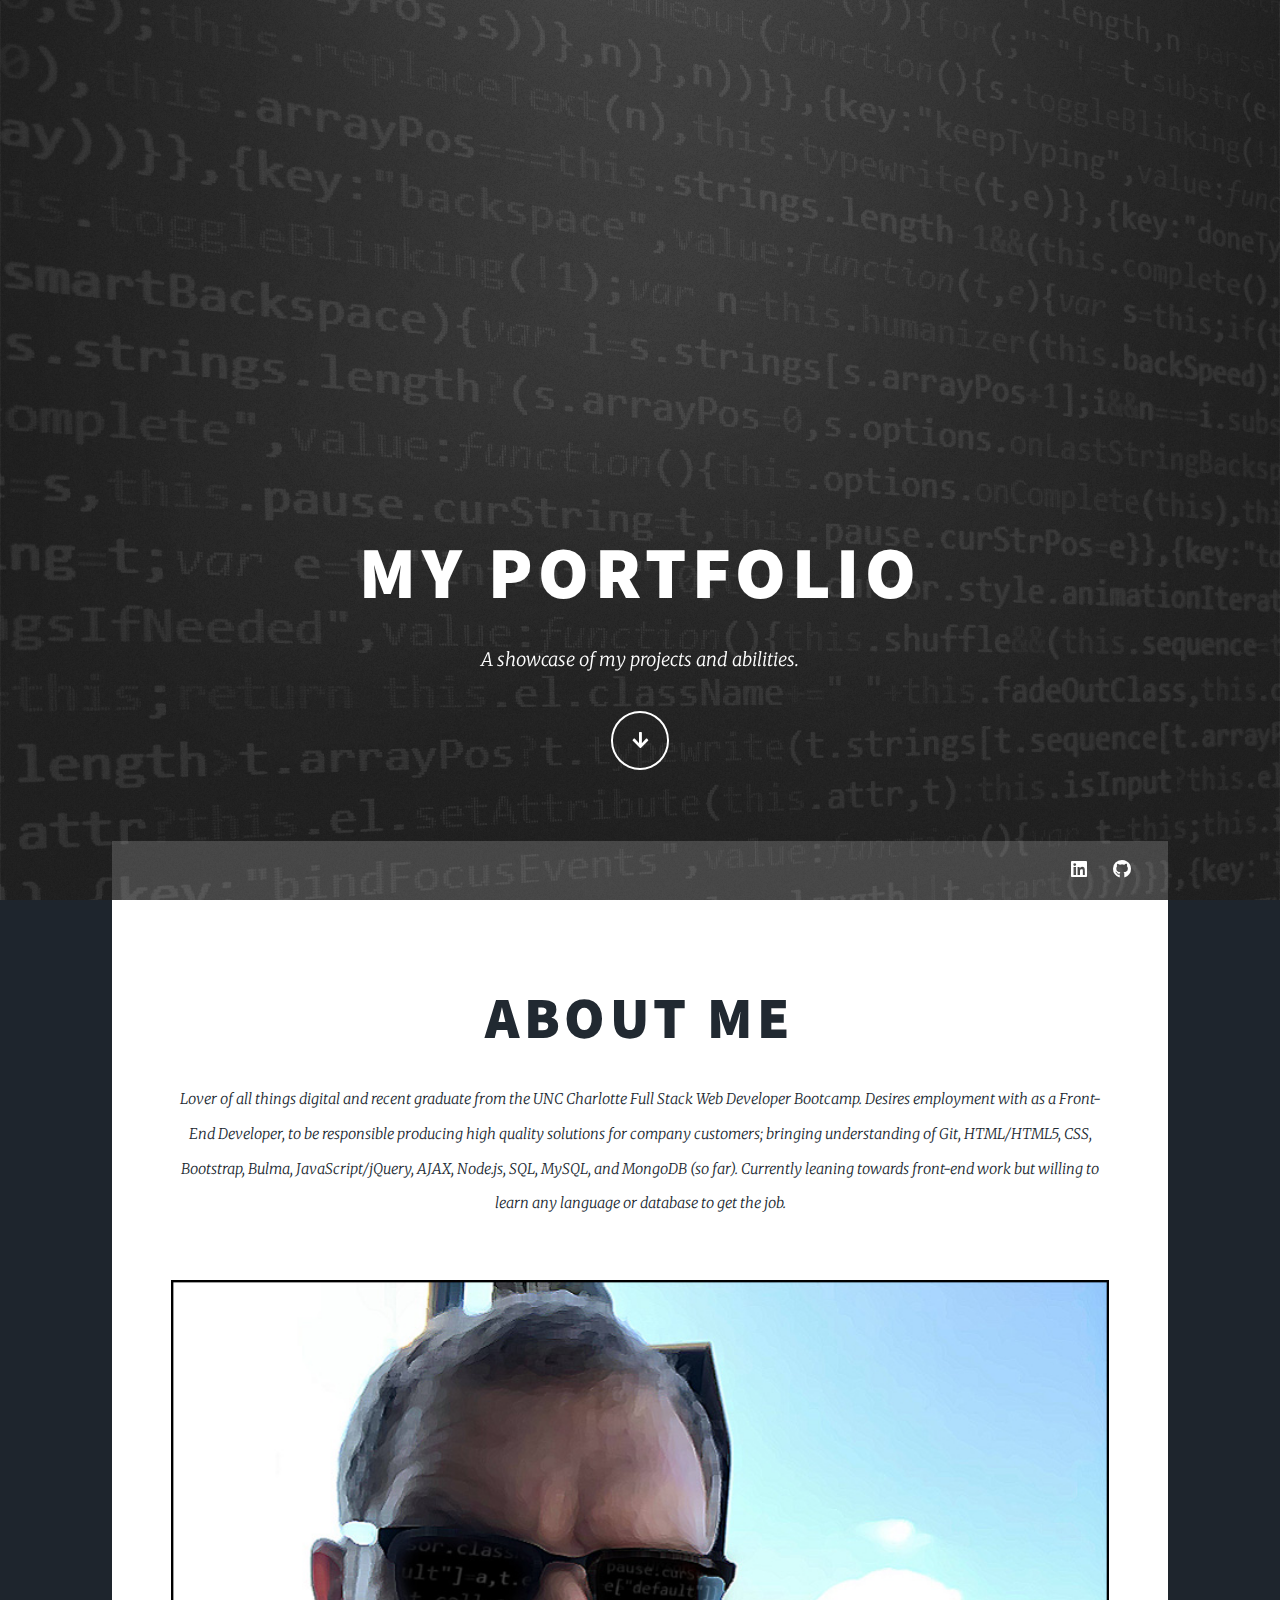
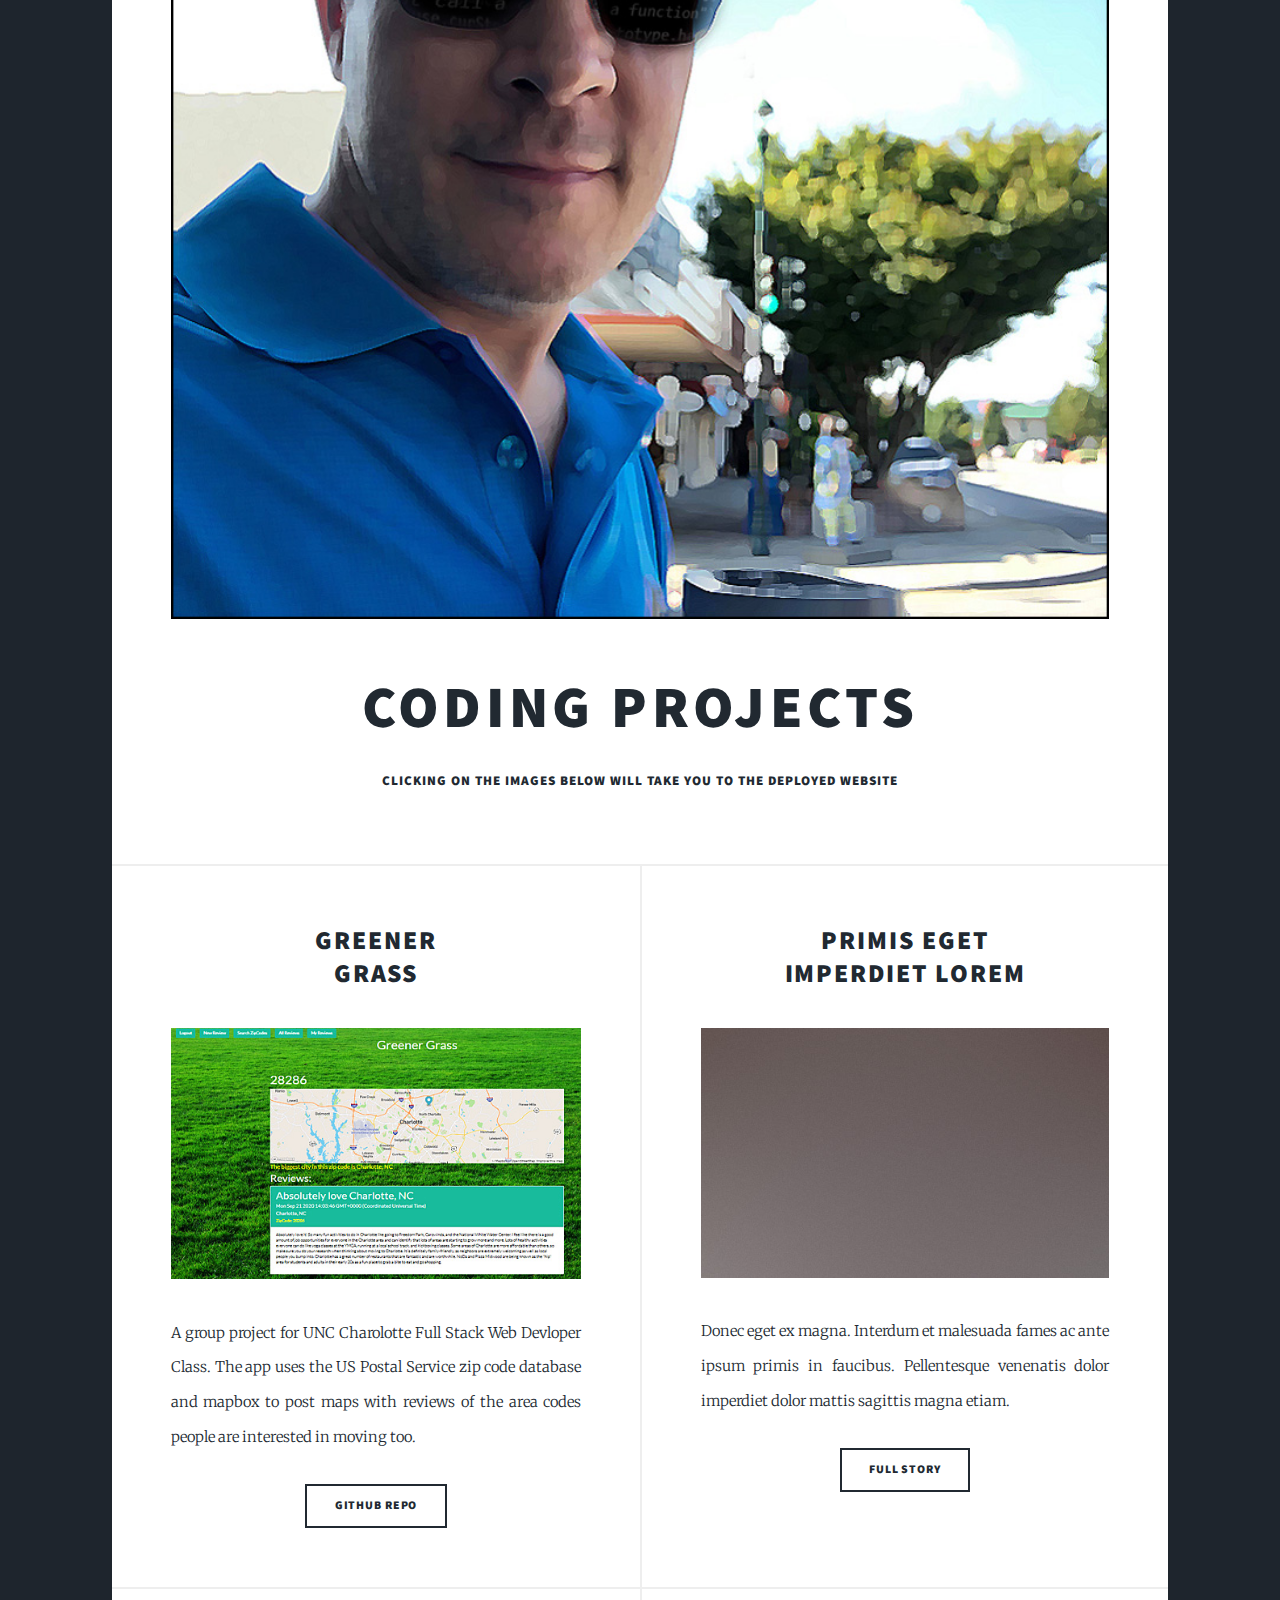
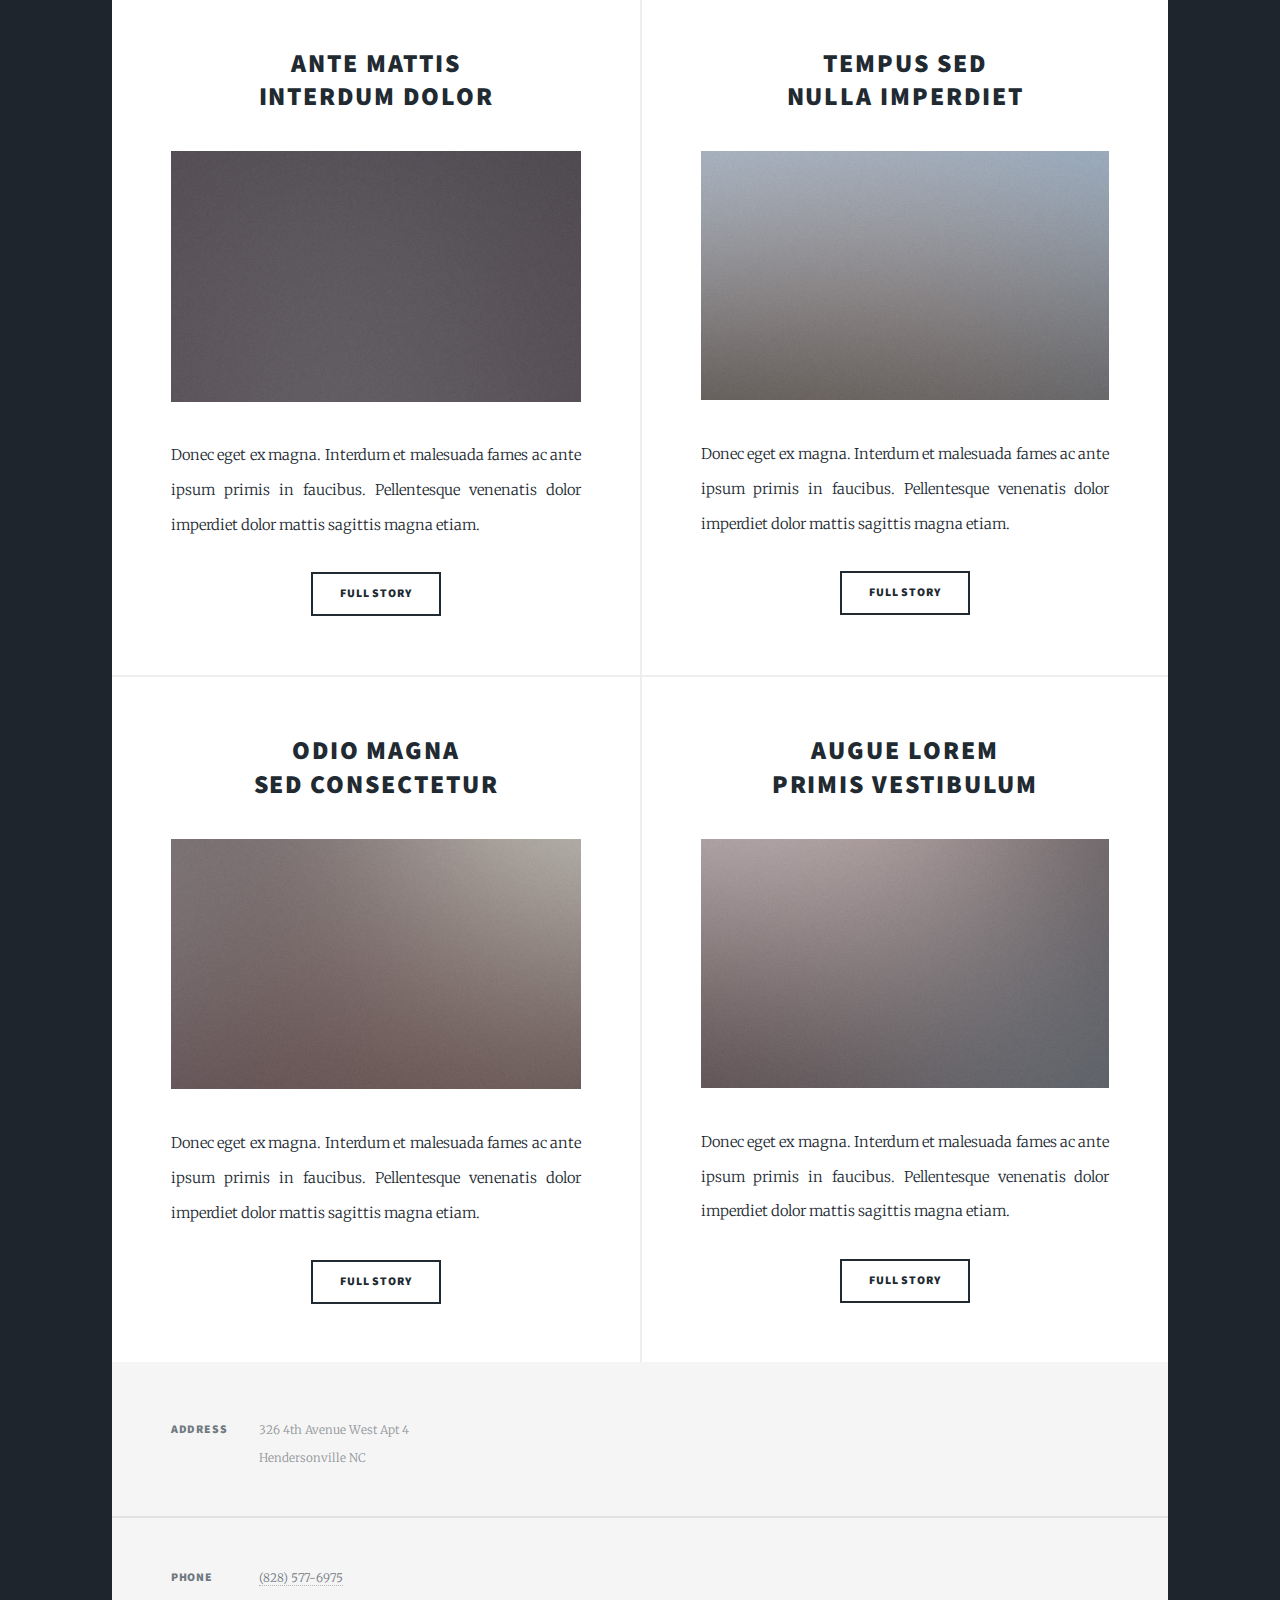
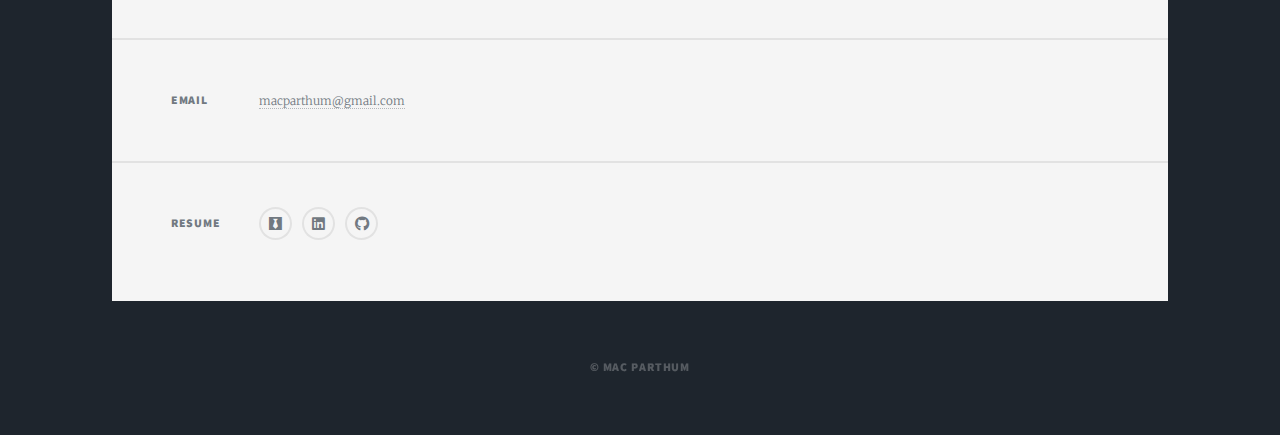
==== index.html @ 4ca995d5 "added resume pdf file and link" ====
<!DOCTYPE html>
<html lang="en">

<head>
  <title>Mac Parthum GitHub</title>
  <meta charset="utf-8" />
  <meta name="viewport" content="width=device-width, initial-scale=1, user-scalable=no" />
  <link rel="stylesheet" href="assets/css/main.css" />
  <noscript>
    <link rel="stylesheet" href="assets/css/noscript.css" /></noscript>
</head>

<body class="is-preload">
  <!-- Wrapper -->
  <div id="wrapper" class="fade-in">
    <!-- Intro -->
    <div id="intro">
      <h1>My Portfolio</h1>
      <p>A showcase of my projects and abilities.</p>
      <ul class="actions">
        <li>
          <a href="#header" class="button icon solid solo fa-arrow-down scrolly">Continue</a>
        </li>
      </ul>
    </div>

    <!-- Header -->
    <header id="header">
      <a href="index.html" class="logo">Home</a>
    </header>

    <!-- Nav -->
    <nav id="nav">
      <ul class="links">
        <!-- <li class="active"><a href="index.html">My Portfolio</a></li> -->
      </ul>
      <ul class="icons">
        <li>
          <a href="https://www.linkedin.com/in/mac-parthum-3b758782/" target="_blank"
            class="icon brands fa-linkedin"><span class="label">LinkedIn</span></a>
        </li>
        <li>
          <a href="https://github.com/MacParthum" target="_blank" class="icon brands fa-github"><span
              class="label">GitHub</span></a>
        </li>
      </ul>
    </nav>

    <!-- Main -->
    <div id="main">
      <!-- Featured Post -->
      <article class="post featured">
        <header class="major">
          <h2>
            <a href="#">About Me<br /></a>
          </h2>
          <p>
            Lover of all things digital and recent graduate from the UNC Charlotte Full Stack Web Developer Bootcamp.
            Desires employment with as a Front-End Developer, to be responsible producing high quality
            solutions for company customers; bringing understanding of Git, HTML/HTML5, CSS, Bootstrap, Bulma,
            JavaScript/jQuery,  AJAX, Node.js, SQL, MySQL, and MongoDB (so far).  Currently leaning towards front-end work 
            but willing to learn any language or database to get the job.
          </p>
        </header>
        <a href="#" class="image main" target="_blank"><img src="images/profile.jpg" alt="Mac Parthum" /></a>

        <h1>
          <a href="#">coding
            projects<br /></a>
        </h1>
        <h5>clicking on the images below will take you to the deployed website</h5>
        </ul>
      </article>

      <!-- Posts -->
      <section class="posts">
        <article>
          <header>
            <h2>
              <a href="#">Greener<br />
                Grass</a>
            </h2>
          </header>
          <a href="https://project-2-group-5.herokuapp.com/login" target='_blank' class="image fit"><img src="images/pic02.jpg" alt="" /></a>
          <p>
            A group project for UNC Charolotte Full Stack Web Devloper Class. The app uses the US Postal Service zip
            code database and mapbox to post maps with reviews of the area codes people are interested in moving too.
          </p>
          <ul class="actions special">
            <li><a href="https://github.com/MacParthum/Greener_Grass" target='_blank' class="button">GitHub Repo</a></li>
          </ul>
        </article>
        <article>
          <header>
            <h2>
              <a href="#">Primis eget<br />
                imperdiet lorem</a>
            </h2>
          </header>
          <a href="#" class="image fit"><img src="images/pic03.jpg" alt="" /></a>
          <p>
            Donec eget ex magna. Interdum et malesuada fames ac ante ipsum
            primis in faucibus. Pellentesque venenatis dolor imperdiet dolor
            mattis sagittis magna etiam.
          </p>
          <ul class="actions special">
            <li><a href="#" class="button">Full Story</a></li>
          </ul>
        </article>
        <article>
          <header>
            <h2>
              <a href="#">Ante mattis<br />
                interdum dolor</a>
            </h2>
          </header>
          <a href="#" class="image fit"><img src="images/pic04.jpg" alt="" /></a>
          <p>
            Donec eget ex magna. Interdum et malesuada fames ac ante ipsum
            primis in faucibus. Pellentesque venenatis dolor imperdiet dolor
            mattis sagittis magna etiam.
          </p>
          <ul class="actions special">
            <li><a href="#" class="button">Full Story</a></li>
          </ul>
        </article>
        <article>
          <header>
            <h2>
              <a href="#">Tempus sed<br />
                nulla imperdiet</a>
            </h2>
          </header>
          <a href="#" class="image fit"><img src="images/pic05.jpg" alt="" /></a>
          <p>
            Donec eget ex magna. Interdum et malesuada fames ac ante ipsum
            primis in faucibus. Pellentesque venenatis dolor imperdiet dolor
            mattis sagittis magna etiam.
          </p>
          <ul class="actions special">
            <li><a href="#" class="button">Full Story</a></li>
          </ul>
        </article>
        <article>
          <header>
            <h2>
              <a href="#">Odio magna<br />
                sed consectetur</a>
            </h2>
          </header>
          <a href="#" class="image fit"><img src="images/pic06.jpg" alt="" /></a>
          <p>
            Donec eget ex magna. Interdum et malesuada fames ac ante ipsum
            primis in faucibus. Pellentesque venenatis dolor imperdiet dolor
            mattis sagittis magna etiam.
          </p>
          <ul class="actions special">
            <li><a href="#" class="button">Full Story</a></li>
          </ul>
        </article>
        <article>
          <header>
            <h2>
              <a href="#">Augue lorem<br />
                primis vestibulum</a>
            </h2>
          </header>
          <a href="#" class="image fit"><img src="images/pic07.jpg" alt="" /></a>
          <p>
            Donec eget ex magna. Interdum et malesuada fames ac ante ipsum
            primis in faucibus. Pellentesque venenatis dolor imperdiet dolor
            mattis sagittis magna etiam.
          </p>
          <ul class="actions special">
            <li><a href="#" class="button">Full Story</a></li>
          </ul>
        </article>
      </section>
    </div>

    <!-- Footer -->
    <footer id="footer">
      <section class="split contact">
        <section class="alt">
          <h3>Address</h3>
          <p>
            326 4th Avenue West Apt 4<br />
            Hendersonville NC
          </p>
        </section>
        <section>
          <h3>Phone</h3>
          <p><a href="#">(828) 577-6975</a></p>
        </section>
        <section>
          <h3>Email</h3>
          <p>
            <a href="mailto: macparthum@gmail.com">macparthum@gmail.com</a>
          </p>
        </section>
        <section>
          <h3>Resume</h3>
          <br>
          <ul class="icons alt">

            <li>
              <a href="images/resume.pdf" target="_blank"
                class="icon brands fab fa-black-tie"><span class="label">Resume</span></a>
            </li>
            <li>
              <a href="https://www.linkedin.com/in/mac-parthum-3b758782/" target="_blank"
                class="icon brands fa-linkedin"><span class="label">LinkedIn</span></a>
            </li>
            <li>
              <a href="https://github.com/MacParthum" target="_blank" class="icon brands fa-github"><span
                  class="label">GitHub</span></a>
            </li>
          </ul>
        </section>
      </section>
    </footer>

    <!-- Copyright -->
    <div id="copyright">
      <ul>
        <li>&copy; Mac Parthum</li>
      </ul>
    </div>
  </div>

  <!-- Scripts -->
  <script src="assets/js/jquery.min.js"></script>
  <script src="assets/js/jquery.scrollex.min.js"></script>
  <script src="assets/js/jquery.scrolly.min.js"></script>
  <script src="assets/js/browser.min.js"></script>
  <script src="assets/js/breakpoints.min.js"></script>
  <script src="assets/js/util.js"></script>
  <script src="assets/js/main.js"></script>
</body>

</html>
---- assets/css/main.css ----
@import url(fontawesome-all.min.css);
@import url("https://fonts.googleapis.com/css?family=Merriweather:300,700,300italic,700italic|Source+Sans+Pro:900");


html, body, div, span, applet, object,
iframe, h1, h2, h3, h4, h5, h6, p, blockquote,
pre, a, abbr, acronym, address, big, cite,
code, del, dfn, em, img, ins, kbd, q, s, samp,
small, strike, strong, sub, sup, tt, var, b,
u, i, center, dl, dt, dd, ol, ul, li, fieldset,
form, label, legend, table, caption, tbody,
tfoot, thead, tr, th, td, article, aside,
canvas, details, embed, figure, figcaption,
footer, header, hgroup, menu, nav, output, ruby,
section, summary, time, mark, audio, video {
	margin: 0;
	padding: 0;
	border: 0;
	font-size: 100%;
	font: inherit;
	vertical-align: baseline;}

article, aside, details, figcaption, figure,
footer, header, hgroup, menu, nav, section {
	display: block;}

body {
	line-height: 1;
}

ol, ul {
	list-style: none;
}

blockquote, q {
	quotes: none;
}

	blockquote:before, blockquote:after, q:before, q:after {
		content: '';
		content: none;
	}

table {
	border-collapse: collapse;
	border-spacing: 0;
}

body {
	-webkit-text-size-adjust: none;
}

mark {
	background-color: transparent;
	color: inherit;
}

input::-moz-focus-inner {
	border: 0;
	padding: 0;
}

input, select, textarea {
	-moz-appearance: none;
	-webkit-appearance: none;
	-ms-appearance: none;
	appearance: none;
}

/* Basic */

	@-ms-viewport {
		width: device-width;
	}

	body {
		-ms-overflow-style: scrollbar;
	}

	@media screen and (max-width: 480px) {

		html, body {
			min-width: 320px;
		}

	}

	html {
		box-sizing: border-box;
	}

	*, *:before, *:after {
		box-sizing: inherit;
	}

	body {
		background-color: #1e252d;
	}

		body.is-preload *, body.is-preload *:before, body.is-preload *:after {
			-moz-animation: none !important;
			-webkit-animation: none !important;
			-ms-animation: none !important;
			animation: none !important;
			-moz-transition: none !important;
			-webkit-transition: none !important;
			-ms-transition: none !important;
			transition: none !important;
		}

/* Type */

	html {
		font-size: 16pt;
	}

		@media screen and (max-width: 1680px) {

			html {
				font-size: 12pt;
			}

		}

		@media screen and (max-width: 1280px) {

			html {
				font-size: 11pt;
			}

		}

		@media screen and (max-width: 360px) {

			html {
				font-size: 10pt;
			}

		}

	body {
		color: #212931;
	}

	body, input, select, textarea {
		font-family: "Merriweather", Georgia, serif;
		font-weight: 300;
		font-size: 1rem;
		line-height: 2.375;
	}

	a {
		-moz-transition: color 0.2s ease-in-out, background-color 0.2s ease-in-out, border-color 0.2s ease-in-out, box-shadow 0.2s ease-in-out;
		-webkit-transition: color 0.2s ease-in-out, background-color 0.2s ease-in-out, border-color 0.2s ease-in-out, box-shadow 0.2s ease-in-out;
		-ms-transition: color 0.2s ease-in-out, background-color 0.2s ease-in-out, border-color 0.2s ease-in-out, box-shadow 0.2s ease-in-out;
		transition: color 0.2s ease-in-out, background-color 0.2s ease-in-out, border-color 0.2s ease-in-out, box-shadow 0.2s ease-in-out;
		border-bottom: dotted 1px;
		text-decoration: none;
	}

		a:hover {
			border-bottom-color: transparent;
		}

	strong, b {
		font-weight: 600;
	}

	em, i {
		font-style: italic;
	}

	p {
		text-align: justify;
		margin: 0 0 2rem 0;
	}

	h1, h2, h3, h4, h5, h6 {
		font-family: "Source Sans Pro", Helvetica, sans-serif;
		font-weight: 900;
		line-height: 1.5;
		letter-spacing: 0.075em;
		text-transform: uppercase;
		margin: 0 0 1rem 0;
	}

		h1 a, h2 a, h3 a, h4 a, h5 a, h6 a {
			border-bottom: 0;
			color: inherit;
			text-decoration: none;
		}

	h1 {
		font-size: 4rem;
		line-height: 1.1;
		margin: 0 0 2rem 0;
	}

	h2 {
		font-size: 1.75rem;
		line-height: 1.3;
		margin: 0 0 1.5rem 0;
	}

	h3 {
		font-size: 1.25rem;
		margin: 0 0 1.5rem 0;
	}

	h4 {
		font-size: 1rem;
	}

	h5 {
		font-size: 0.9rem;
	}

	h6 {
		font-size: 0.8rem;
	}

	sub {
		font-size: 0.8rem;
		position: relative;
		top: 0.5rem;
	}

	sup {
		font-size: 0.8rem;
		position: relative;
		top: -0.5rem;
	}

	blockquote {
		border-left: solid 4px;
		font-style: italic;
		margin: 0 0 2rem 0;
		padding: 0.5rem 0 0.5rem 2rem;
	}

	code {
		border: solid 2px;
		font-family: "Courier New", monospace;
		font-size: 0.9rem;
		margin: 0 0.25rem;
		padding: 0.25rem 0.65rem;
	}

	pre {
		-webkit-overflow-scrolling: touch;
		font-family: "Courier New", monospace;
		font-size: 0.9rem;
		margin: 0 0 2rem 0;
	}

		pre code {
			display: block;
			line-height: 1.75;
			padding: 1rem 1.5rem;
			overflow-x: auto;
		}

	hr {
		border: 0;
		border-bottom: solid 2px;
		margin: 3rem 0;
	}

		hr.major {
			margin: 5rem 0;
		}

	.align-left {
		text-align: left;
	}

	.align-center {
		text-align: center;
	}

	.align-right {
		text-align: right;
	}

	input, select, textarea {
		color: #212931;
	}

	a {
		color: #212931;
		border-bottom-color: rgba(33, 41, 49, 0.5);
	}

		a:hover {
			border-bottom-color: transparent;
			color: #18bfef !important;
		}

	strong, b {
		color: #212931;
	}

	h1, h2, h3, h4, h5, h6 {
		color: #212931;
	}

	blockquote {
		border-left-color: #eeeeee;
	}

	code {
		background: rgba(220, 220, 220, 0.25);
		border-color: #eeeeee;
	}

	hr {
		border-bottom-color: #eeeeee;
	}

/* Row */

	.row {
		display: flex;
		flex-wrap: wrap;
		box-sizing: border-box;
		align-items: stretch;
	}

		.row > * {
			box-sizing: border-box;
		}

		.row.gtr-uniform > * > :last-child {
			margin-bottom: 0;
		}

		.row.aln-left {
			justify-content: flex-start;
		}

		.row.aln-center {
			justify-content: center;
		}

		.row.aln-right {
			justify-content: flex-end;
		}

		.row.aln-top {
			align-items: flex-start;
		}

		.row.aln-middle {
			align-items: center;
		}

		.row.aln-bottom {
			align-items: flex-end;
		}

		.row > .imp {
			order: -1;
		}

		.row > .col-1 {
			width: 8.33333%;
		}

		.row > .off-1 {
			margin-left: 8.33333%;
		}

		.row > .col-2 {
			width: 16.66667%;
		}

		.row > .off-2 {
			margin-left: 16.66667%;
		}

		.row > .col-3 {
			width: 25%;
		}

		.row > .off-3 {
			margin-left: 25%;
		}

		.row > .col-4 {
			width: 33.33333%;
		}

		.row > .off-4 {
			margin-left: 33.33333%;
		}

		.row > .col-5 {
			width: 41.66667%;
		}

		.row > .off-5 {
			margin-left: 41.66667%;
		}

		.row > .col-6 {
			width: 50%;
		}

		.row > .off-6 {
			margin-left: 50%;
		}

		.row > .col-7 {
			width: 58.33333%;
		}

		.row > .off-7 {
			margin-left: 58.33333%;
		}

		.row > .col-8 {
			width: 66.66667%;
		}

		.row > .off-8 {
			margin-left: 66.66667%;
		}

		.row > .col-9 {
			width: 75%;
		}

		.row > .off-9 {
			margin-left: 75%;
		}

		.row > .col-10 {
			width: 83.33333%;
		}

		.row > .off-10 {
			margin-left: 83.33333%;
		}

		.row > .col-11 {
			width: 91.66667%;
		}

		.row > .off-11 {
			margin-left: 91.66667%;
		}

		.row > .col-12 {
			width: 100%;
		}

		.row > .off-12 {
			margin-left: 100%;
		}

		.row.gtr-0 {
			margin-top: 0;
			margin-left: 0rem;
		}

			.row.gtr-0 > * {
				padding: 0 0 0 0rem;
			}

			.row.gtr-0.gtr-uniform {
				margin-top: 0rem;
			}

				.row.gtr-0.gtr-uniform > * {
					padding-top: 0rem;
				}

		.row.gtr-25 {
			margin-top: 0;
			margin-left: -0.375rem;
		}

			.row.gtr-25 > * {
				padding: 0 0 0 0.375rem;
			}

			.row.gtr-25.gtr-uniform {
				margin-top: -0.375rem;
			}

				.row.gtr-25.gtr-uniform > * {
					padding-top: 0.375rem;
				}

		.row.gtr-50 {
			margin-top: 0;
			margin-left: -0.75rem;
		}

			.row.gtr-50 > * {
				padding: 0 0 0 0.75rem;
			}

			.row.gtr-50.gtr-uniform {
				margin-top: -0.75rem;
			}

				.row.gtr-50.gtr-uniform > * {
					padding-top: 0.75rem;
				}

		.row {
			margin-top: 0;
			margin-left: -1.5rem;
		}

			.row > * {
				padding: 0 0 0 1.5rem;
			}

			.row.gtr-uniform {
				margin-top: -1.5rem;
			}

				.row.gtr-uniform > * {
					padding-top: 1.5rem;
				}

		.row.gtr-150 {
			margin-top: 0;
			margin-left: -2.25rem;
		}

			.row.gtr-150 > * {
				padding: 0 0 0 2.25rem;
			}

			.row.gtr-150.gtr-uniform {
				margin-top: -2.25rem;
			}

				.row.gtr-150.gtr-uniform > * {
					padding-top: 2.25rem;
				}

		.row.gtr-200 {
			margin-top: 0;
			margin-left: -3rem;
		}

			.row.gtr-200 > * {
				padding: 0 0 0 3rem;
			}

			.row.gtr-200.gtr-uniform {
				margin-top: -3rem;
			}

				.row.gtr-200.gtr-uniform > * {
					padding-top: 3rem;
				}

		@media screen and (max-width: 1680px) {

			.row {
				display: flex;
				flex-wrap: wrap;
				box-sizing: border-box;
				align-items: stretch;
			}

				.row > * {
					box-sizing: border-box;
				}

				.row.gtr-uniform > * > :last-child {
					margin-bottom: 0;
				}

				.row.aln-left {
					justify-content: flex-start;
				}

				.row.aln-center {
					justify-content: center;
				}

				.row.aln-right {
					justify-content: flex-end;
				}

				.row.aln-top {
					align-items: flex-start;
				}

				.row.aln-middle {
					align-items: center;
				}

				.row.aln-bottom {
					align-items: flex-end;
				}

				.row > .imp-xlarge {
					order: -1;
				}

				.row > .col-1-xlarge {
					width: 8.33333%;
				}

				.row > .off-1-xlarge {
					margin-left: 8.33333%;
				}

				.row > .col-2-xlarge {
					width: 16.66667%;
				}

				.row > .off-2-xlarge {
					margin-left: 16.66667%;
				}

				.row > .col-3-xlarge {
					width: 25%;
				}

				.row > .off-3-xlarge {
					margin-left: 25%;
				}

				.row > .col-4-xlarge {
					width: 33.33333%;
				}

				.row > .off-4-xlarge {
					margin-left: 33.33333%;
				}

				.row > .col-5-xlarge {
					width: 41.66667%;
				}

				.row > .off-5-xlarge {
					margin-left: 41.66667%;
				}

				.row > .col-6-xlarge {
					width: 50%;
				}

				.row > .off-6-xlarge {
					margin-left: 50%;
				}

				.row > .col-7-xlarge {
					width: 58.33333%;
				}

				.row > .off-7-xlarge {
					margin-left: 58.33333%;
				}

				.row > .col-8-xlarge {
					width: 66.66667%;
				}

				.row > .off-8-xlarge {
					margin-left: 66.66667%;
				}

				.row > .col-9-xlarge {
					width: 75%;
				}

				.row > .off-9-xlarge {
					margin-left: 75%;
				}

				.row > .col-10-xlarge {
					width: 83.33333%;
				}

				.row > .off-10-xlarge {
					margin-left: 83.33333%;
				}

				.row > .col-11-xlarge {
					width: 91.66667%;
				}

				.row > .off-11-xlarge {
					margin-left: 91.66667%;
				}

				.row > .col-12-xlarge {
					width: 100%;
				}

				.row > .off-12-xlarge {
					margin-left: 100%;
				}

				.row.gtr-0 {
					margin-top: 0;
					margin-left: 0rem;
				}

					.row.gtr-0 > * {
						padding: 0 0 0 0rem;
					}

					.row.gtr-0.gtr-uniform {
						margin-top: 0rem;
					}

						.row.gtr-0.gtr-uniform > * {
							padding-top: 0rem;
						}

				.row.gtr-25 {
					margin-top: 0;
					margin-left: -0.375rem;
				}

					.row.gtr-25 > * {
						padding: 0 0 0 0.375rem;
					}

					.row.gtr-25.gtr-uniform {
						margin-top: -0.375rem;
					}

						.row.gtr-25.gtr-uniform > * {
							padding-top: 0.375rem;
						}

				.row.gtr-50 {
					margin-top: 0;
					margin-left: -0.75rem;
				}

					.row.gtr-50 > * {
						padding: 0 0 0 0.75rem;
					}

					.row.gtr-50.gtr-uniform {
						margin-top: -0.75rem;
					}

						.row.gtr-50.gtr-uniform > * {
							padding-top: 0.75rem;
						}

				.row {
					margin-top: 0;
					margin-left: -1.5rem;
				}

					.row > * {
						padding: 0 0 0 1.5rem;
					}

					.row.gtr-uniform {
						margin-top: -1.5rem;
					}

						.row.gtr-uniform > * {
							padding-top: 1.5rem;
						}

				.row.gtr-150 {
					margin-top: 0;
					margin-left: -2.25rem;
				}

					.row.gtr-150 > * {
						padding: 0 0 0 2.25rem;
					}

					.row.gtr-150.gtr-uniform {
						margin-top: -2.25rem;
					}

						.row.gtr-150.gtr-uniform > * {
							padding-top: 2.25rem;
						}

				.row.gtr-200 {
					margin-top: 0;
					margin-left: -3rem;
				}

					.row.gtr-200 > * {
						padding: 0 0 0 3rem;
					}

					.row.gtr-200.gtr-uniform {
						margin-top: -3rem;
					}

						.row.gtr-200.gtr-uniform > * {
							padding-top: 3rem;
						}

		}

		@media screen and (max-width: 1280px) {

			.row {
				display: flex;
				flex-wrap: wrap;
				box-sizing: border-box;
				align-items: stretch;
			}

				.row > * {
					box-sizing: border-box;
				}

				.row.gtr-uniform > * > :last-child {
					margin-bottom: 0;
				}

				.row.aln-left {
					justify-content: flex-start;
				}

				.row.aln-center {
					justify-content: center;
				}

				.row.aln-right {
					justify-content: flex-end;
				}

				.row.aln-top {
					align-items: flex-start;
				}

				.row.aln-middle {
					align-items: center;
				}

				.row.aln-bottom {
					align-items: flex-end;
				}

				.row > .imp-large {
					order: -1;
				}

				.row > .col-1-large {
					width: 8.33333%;
				}

				.row > .off-1-large {
					margin-left: 8.33333%;
				}

				.row > .col-2-large {
					width: 16.66667%;
				}

				.row > .off-2-large {
					margin-left: 16.66667%;
				}

				.row > .col-3-large {
					width: 25%;
				}

				.row > .off-3-large {
					margin-left: 25%;
				}

				.row > .col-4-large {
					width: 33.33333%;
				}

				.row > .off-4-large {
					margin-left: 33.33333%;
				}

				.row > .col-5-large {
					width: 41.66667%;
				}

				.row > .off-5-large {
					margin-left: 41.66667%;
				}

				.row > .col-6-large {
					width: 50%;
				}

				.row > .off-6-large {
					margin-left: 50%;
				}

				.row > .col-7-large {
					width: 58.33333%;
				}

				.row > .off-7-large {
					margin-left: 58.33333%;
				}

				.row > .col-8-large {
					width: 66.66667%;
				}

				.row > .off-8-large {
					margin-left: 66.66667%;
				}

				.row > .col-9-large {
					width: 75%;
				}

				.row > .off-9-large {
					margin-left: 75%;
				}

				.row > .col-10-large {
					width: 83.33333%;
				}

				.row > .off-10-large {
					margin-left: 83.33333%;
				}

				.row > .col-11-large {
					width: 91.66667%;
				}

				.row > .off-11-large {
					margin-left: 91.66667%;
				}

				.row > .col-12-large {
					width: 100%;
				}

				.row > .off-12-large {
					margin-left: 100%;
				}

				.row.gtr-0 {
					margin-top: 0;
					margin-left: 0rem;
				}

					.row.gtr-0 > * {
						padding: 0 0 0 0rem;
					}

					.row.gtr-0.gtr-uniform {
						margin-top: 0rem;
					}

						.row.gtr-0.gtr-uniform > * {
							padding-top: 0rem;
						}

				.row.gtr-25 {
					margin-top: 0;
					margin-left: -0.375rem;
				}

					.row.gtr-25 > * {
						padding: 0 0 0 0.375rem;
					}

					.row.gtr-25.gtr-uniform {
						margin-top: -0.375rem;
					}

						.row.gtr-25.gtr-uniform > * {
							padding-top: 0.375rem;
						}

				.row.gtr-50 {
					margin-top: 0;
					margin-left: -0.75rem;
				}

					.row.gtr-50 > * {
						padding: 0 0 0 0.75rem;
					}

					.row.gtr-50.gtr-uniform {
						margin-top: -0.75rem;
					}

						.row.gtr-50.gtr-uniform > * {
							padding-top: 0.75rem;
						}

				.row {
					margin-top: 0;
					margin-left: -1.5rem;
				}

					.row > * {
						padding: 0 0 0 1.5rem;
					}

					.row.gtr-uniform {
						margin-top: -1.5rem;
					}

						.row.gtr-uniform > * {
							padding-top: 1.5rem;
						}

				.row.gtr-150 {
					margin-top: 0;
					margin-left: -2.25rem;
				}

					.row.gtr-150 > * {
						padding: 0 0 0 2.25rem;
					}

					.row.gtr-150.gtr-uniform {
						margin-top: -2.25rem;
					}

						.row.gtr-150.gtr-uniform > * {
							padding-top: 2.25rem;
						}

				.row.gtr-200 {
					margin-top: 0;
					margin-left: -3rem;
				}

					.row.gtr-200 > * {
						padding: 0 0 0 3rem;
					}

					.row.gtr-200.gtr-uniform {
						margin-top: -3rem;
					}

						.row.gtr-200.gtr-uniform > * {
							padding-top: 3rem;
						}

		}

		@media screen and (max-width: 980px) {

			.row {
				display: flex;
				flex-wrap: wrap;
				box-sizing: border-box;
				align-items: stretch;
			}

				.row > * {
					box-sizing: border-box;
				}

				.row.gtr-uniform > * > :last-child {
					margin-bottom: 0;
				}

				.row.aln-left {
					justify-content: flex-start;
				}

				.row.aln-center {
					justify-content: center;
				}

				.row.aln-right {
					justify-content: flex-end;
				}

				.row.aln-top {
					align-items: flex-start;
				}

				.row.aln-middle {
					align-items: center;
				}

				.row.aln-bottom {
					align-items: flex-end;
				}

				.row > .imp-medium {
					order: -1;
				}

				.row > .col-1-medium {
					width: 8.33333%;
				}

				.row > .off-1-medium {
					margin-left: 8.33333%;
				}

				.row > .col-2-medium {
					width: 16.66667%;
				}

				.row > .off-2-medium {
					margin-left: 16.66667%;
				}

				.row > .col-3-medium {
					width: 25%;
				}

				.row > .off-3-medium {
					margin-left: 25%;
				}

				.row > .col-4-medium {
					width: 33.33333%;
				}

				.row > .off-4-medium {
					margin-left: 33.33333%;
				}

				.row > .col-5-medium {
					width: 41.66667%;
				}

				.row > .off-5-medium {
					margin-left: 41.66667%;
				}

				.row > .col-6-medium {
					width: 50%;
				}

				.row > .off-6-medium {
					margin-left: 50%;
				}

				.row > .col-7-medium {
					width: 58.33333%;
				}

				.row > .off-7-medium {
					margin-left: 58.33333%;
				}

				.row > .col-8-medium {
					width: 66.66667%;
				}

				.row > .off-8-medium {
					margin-left: 66.66667%;
				}

				.row > .col-9-medium {
					width: 75%;
				}

				.row > .off-9-medium {
					margin-left: 75%;
				}

				.row > .col-10-medium {
					width: 83.33333%;
				}

				.row > .off-10-medium {
					margin-left: 83.33333%;
				}

				.row > .col-11-medium {
					width: 91.66667%;
				}

				.row > .off-11-medium {
					margin-left: 91.66667%;
				}

				.row > .col-12-medium {
					width: 100%;
				}

				.row > .off-12-medium {
					margin-left: 100%;
				}

				.row.gtr-0 {
					margin-top: 0;
					margin-left: 0rem;
				}

					.row.gtr-0 > * {
						padding: 0 0 0 0rem;
					}

					.row.gtr-0.gtr-uniform {
						margin-top: 0rem;
					}

						.row.gtr-0.gtr-uniform > * {
							padding-top: 0rem;
						}

				.row.gtr-25 {
					margin-top: 0;
					margin-left: -0.375rem;
				}

					.row.gtr-25 > * {
						padding: 0 0 0 0.375rem;
					}

					.row.gtr-25.gtr-uniform {
						margin-top: -0.375rem;
					}

						.row.gtr-25.gtr-uniform > * {
							padding-top: 0.375rem;
						}

				.row.gtr-50 {
					margin-top: 0;
					margin-left: -0.75rem;
				}

					.row.gtr-50 > * {
						padding: 0 0 0 0.75rem;
					}

					.row.gtr-50.gtr-uniform {
						margin-top: -0.75rem;
					}

						.row.gtr-50.gtr-uniform > * {
							padding-top: 0.75rem;
						}

				.row {
					margin-top: 0;
					margin-left: -1.5rem;
				}

					.row > * {
						padding: 0 0 0 1.5rem;
					}

					.row.gtr-uniform {
						margin-top: -1.5rem;
					}

						.row.gtr-uniform > * {
							padding-top: 1.5rem;
						}

				.row.gtr-150 {
					margin-top: 0;
					margin-left: -2.25rem;
				}

					.row.gtr-150 > * {
						padding: 0 0 0 2.25rem;
					}

					.row.gtr-150.gtr-uniform {
						margin-top: -2.25rem;
					}

						.row.gtr-150.gtr-uniform > * {
							padding-top: 2.25rem;
						}

				.row.gtr-200 {
					margin-top: 0;
					margin-left: -3rem;
				}

					.row.gtr-200 > * {
						padding: 0 0 0 3rem;
					}

					.row.gtr-200.gtr-uniform {
						margin-top: -3rem;
					}

						.row.gtr-200.gtr-uniform > * {
							padding-top: 3rem;
						}

		}

		@media screen and (max-width: 736px) {

			.row {
				display: flex;
				flex-wrap: wrap;
				box-sizing: border-box;
				align-items: stretch;
			}

				.row > * {
					box-sizing: border-box;
				}

				.row.gtr-uniform > * > :last-child {
					margin-bottom: 0;
				}

				.row.aln-left {
					justify-content: flex-start;
				}

				.row.aln-center {
					justify-content: center;
				}

				.row.aln-right {
					justify-content: flex-end;
				}

				.row.aln-top {
					align-items: flex-start;
				}

				.row.aln-middle {
					align-items: center;
				}

				.row.aln-bottom {
					align-items: flex-end;
				}

				.row > .imp-small {
					order: -1;
				}

				.row > .col-1-small {
					width: 8.33333%;
				}

				.row > .off-1-small {
					margin-left: 8.33333%;
				}

				.row > .col-2-small {
					width: 16.66667%;
				}

				.row > .off-2-small {
					margin-left: 16.66667%;
				}

				.row > .col-3-small {
					width: 25%;
				}

				.row > .off-3-small {
					margin-left: 25%;
				}

				.row > .col-4-small {
					width: 33.33333%;
				}

				.row > .off-4-small {
					margin-left: 33.33333%;
				}

				.row > .col-5-small {
					width: 41.66667%;
				}

				.row > .off-5-small {
					margin-left: 41.66667%;
				}

				.row > .col-6-small {
					width: 50%;
				}

				.row > .off-6-small {
					margin-left: 50%;
				}

				.row > .col-7-small {
					width: 58.33333%;
				}

				.row > .off-7-small {
					margin-left: 58.33333%;
				}

				.row > .col-8-small {
					width: 66.66667%;
				}

				.row > .off-8-small {
					margin-left: 66.66667%;
				}

				.row > .col-9-small {
					width: 75%;
				}

				.row > .off-9-small {
					margin-left: 75%;
				}

				.row > .col-10-small {
					width: 83.33333%;
				}

				.row > .off-10-small {
					margin-left: 83.33333%;
				}

				.row > .col-11-small {
					width: 91.66667%;
				}

				.row > .off-11-small {
					margin-left: 91.66667%;
				}

				.row > .col-12-small {
					width: 100%;
				}

				.row > .off-12-small {
					margin-left: 100%;
				}

				.row.gtr-0 {
					margin-top: 0;
					margin-left: 0rem;
				}

					.row.gtr-0 > * {
						padding: 0 0 0 0rem;
					}

					.row.gtr-0.gtr-uniform {
						margin-top: 0rem;
					}

						.row.gtr-0.gtr-uniform > * {
							padding-top: 0rem;
						}

				.row.gtr-25 {
					margin-top: 0;
					margin-left: -0.375rem;
				}

					.row.gtr-25 > * {
						padding: 0 0 0 0.375rem;
					}

					.row.gtr-25.gtr-uniform {
						margin-top: -0.375rem;
					}

						.row.gtr-25.gtr-uniform > * {
							padding-top: 0.375rem;
						}

				.row.gtr-50 {
					margin-top: 0;
					margin-left: -0.75rem;
				}

					.row.gtr-50 > * {
						padding: 0 0 0 0.75rem;
					}

					.row.gtr-50.gtr-uniform {
						margin-top: -0.75rem;
					}

						.row.gtr-50.gtr-uniform > * {
							padding-top: 0.75rem;
						}

				.row {
					margin-top: 0;
					margin-left: -1.5rem;
				}

					.row > * {
						padding: 0 0 0 1.5rem;
					}

					.row.gtr-uniform {
						margin-top: -1.5rem;
					}

						.row.gtr-uniform > * {
							padding-top: 1.5rem;
						}

				.row.gtr-150 {
					margin-top: 0;
					margin-left: -2.25rem;
				}

					.row.gtr-150 > * {
						padding: 0 0 0 2.25rem;
					}

					.row.gtr-150.gtr-uniform {
						margin-top: -2.25rem;
					}

						.row.gtr-150.gtr-uniform > * {
							padding-top: 2.25rem;
						}

				.row.gtr-200 {
					margin-top: 0;
					margin-left: -3rem;
				}

					.row.gtr-200 > * {
						padding: 0 0 0 3rem;
					}

					.row.gtr-200.gtr-uniform {
						margin-top: -3rem;
					}

						.row.gtr-200.gtr-uniform > * {
							padding-top: 3rem;
						}

		}

		@media screen and (max-width: 480px) {

			.row {
				display: flex;
				flex-wrap: wrap;
				box-sizing: border-box;
				align-items: stretch;
			}

				.row > * {
					box-sizing: border-box;
				}

				.row.gtr-uniform > * > :last-child {
					margin-bottom: 0;
				}

				.row.aln-left {
					justify-content: flex-start;
				}

				.row.aln-center {
					justify-content: center;
				}

				.row.aln-right {
					justify-content: flex-end;
				}

				.row.aln-top {
					align-items: flex-start;
				}

				.row.aln-middle {
					align-items: center;
				}

				.row.aln-bottom {
					align-items: flex-end;
				}

				.row > .imp-xsmall {
					order: -1;
				}

				.row > .col-1-xsmall {
					width: 8.33333%;
				}

				.row > .off-1-xsmall {
					margin-left: 8.33333%;
				}

				.row > .col-2-xsmall {
					width: 16.66667%;
				}

				.row > .off-2-xsmall {
					margin-left: 16.66667%;
				}

				.row > .col-3-xsmall {
					width: 25%;
				}

				.row > .off-3-xsmall {
					margin-left: 25%;
				}

				.row > .col-4-xsmall {
					width: 33.33333%;
				}

				.row > .off-4-xsmall {
					margin-left: 33.33333%;
				}

				.row > .col-5-xsmall {
					width: 41.66667%;
				}

				.row > .off-5-xsmall {
					margin-left: 41.66667%;
				}

				.row > .col-6-xsmall {
					width: 50%;
				}

				.row > .off-6-xsmall {
					margin-left: 50%;
				}

				.row > .col-7-xsmall {
					width: 58.33333%;
				}

				.row > .off-7-xsmall {
					margin-left: 58.33333%;
				}

				.row > .col-8-xsmall {
					width: 66.66667%;
				}

				.row > .off-8-xsmall {
					margin-left: 66.66667%;
				}

				.row > .col-9-xsmall {
					width: 75%;
				}

				.row > .off-9-xsmall {
					margin-left: 75%;
				}

				.row > .col-10-xsmall {
					width: 83.33333%;
				}

				.row > .off-10-xsmall {
					margin-left: 83.33333%;
				}

				.row > .col-11-xsmall {
					width: 91.66667%;
				}

				.row > .off-11-xsmall {
					margin-left: 91.66667%;
				}

				.row > .col-12-xsmall {
					width: 100%;
				}

				.row > .off-12-xsmall {
					margin-left: 100%;
				}

				.row.gtr-0 {
					margin-top: 0;
					margin-left: 0rem;
				}

					.row.gtr-0 > * {
						padding: 0 0 0 0rem;
					}

					.row.gtr-0.gtr-uniform {
						margin-top: 0rem;
					}

						.row.gtr-0.gtr-uniform > * {
							padding-top: 0rem;
						}

				.row.gtr-25 {
					margin-top: 0;
					margin-left: -0.375rem;
				}

					.row.gtr-25 > * {
						padding: 0 0 0 0.375rem;
					}

					.row.gtr-25.gtr-uniform {
						margin-top: -0.375rem;
					}

						.row.gtr-25.gtr-uniform > * {
							padding-top: 0.375rem;
						}

				.row.gtr-50 {
					margin-top: 0;
					margin-left: -0.75rem;
				}

					.row.gtr-50 > * {
						padding: 0 0 0 0.75rem;
					}

					.row.gtr-50.gtr-uniform {
						margin-top: -0.75rem;
					}

						.row.gtr-50.gtr-uniform > * {
							padding-top: 0.75rem;
						}

				.row {
					margin-top: 0;
					margin-left: -1.5rem;
				}

					.row > * {
						padding: 0 0 0 1.5rem;
					}

					.row.gtr-uniform {
						margin-top: -1.5rem;
					}

						.row.gtr-uniform > * {
							padding-top: 1.5rem;
						}

				.row.gtr-150 {
					margin-top: 0;
					margin-left: -2.25rem;
				}

					.row.gtr-150 > * {
						padding: 0 0 0 2.25rem;
					}

					.row.gtr-150.gtr-uniform {
						margin-top: -2.25rem;
					}

						.row.gtr-150.gtr-uniform > * {
							padding-top: 2.25rem;
						}

				.row.gtr-200 {
					margin-top: 0;
					margin-left: -3rem;
				}

					.row.gtr-200 > * {
						padding: 0 0 0 3rem;
					}

					.row.gtr-200.gtr-uniform {
						margin-top: -3rem;
					}

						.row.gtr-200.gtr-uniform > * {
							padding-top: 3rem;
						}

		}

		@media screen and (max-width: 360px) {

			.row {
				display: flex;
				flex-wrap: wrap;
				box-sizing: border-box;
				align-items: stretch;
			}

				.row > * {
					box-sizing: border-box;
				}

				.row.gtr-uniform > * > :last-child {
					margin-bottom: 0;
				}

				.row.aln-left {
					justify-content: flex-start;
				}

				.row.aln-center {
					justify-content: center;
				}

				.row.aln-right {
					justify-content: flex-end;
				}

				.row.aln-top {
					align-items: flex-start;
				}

				.row.aln-middle {
					align-items: center;
				}

				.row.aln-bottom {
					align-items: flex-end;
				}

				.row > .imp-xxsmall {
					order: -1;
				}

				.row > .col-1-xxsmall {
					width: 8.33333%;
				}

				.row > .off-1-xxsmall {
					margin-left: 8.33333%;
				}

				.row > .col-2-xxsmall {
					width: 16.66667%;
				}

				.row > .off-2-xxsmall {
					margin-left: 16.66667%;
				}

				.row > .col-3-xxsmall {
					width: 25%;
				}

				.row > .off-3-xxsmall {
					margin-left: 25%;
				}

				.row > .col-4-xxsmall {
					width: 33.33333%;
				}

				.row > .off-4-xxsmall {
					margin-left: 33.33333%;
				}

				.row > .col-5-xxsmall {
					width: 41.66667%;
				}

				.row > .off-5-xxsmall {
					margin-left: 41.66667%;
				}

				.row > .col-6-xxsmall {
					width: 50%;
				}

				.row > .off-6-xxsmall {
					margin-left: 50%;
				}

				.row > .col-7-xxsmall {
					width: 58.33333%;
				}

				.row > .off-7-xxsmall {
					margin-left: 58.33333%;
				}

				.row > .col-8-xxsmall {
					width: 66.66667%;
				}

				.row > .off-8-xxsmall {
					margin-left: 66.66667%;
				}

				.row > .col-9-xxsmall {
					width: 75%;
				}

				.row > .off-9-xxsmall {
					margin-left: 75%;
				}

				.row > .col-10-xxsmall {
					width: 83.33333%;
				}

				.row > .off-10-xxsmall {
					margin-left: 83.33333%;
				}

				.row > .col-11-xxsmall {
					width: 91.66667%;
				}

				.row > .off-11-xxsmall {
					margin-left: 91.66667%;
				}

				.row > .col-12-xxsmall {
					width: 100%;
				}

				.row > .off-12-xxsmall {
					margin-left: 100%;
				}

				.row.gtr-0 {
					margin-top: 0;
					margin-left: 0rem;
				}

					.row.gtr-0 > * {
						padding: 0 0 0 0rem;
					}

					.row.gtr-0.gtr-uniform {
						margin-top: 0rem;
					}

						.row.gtr-0.gtr-uniform > * {
							padding-top: 0rem;
						}

				.row.gtr-25 {
					margin-top: 0;
					margin-left: -0.375rem;
				}

					.row.gtr-25 > * {
						padding: 0 0 0 0.375rem;
					}

					.row.gtr-25.gtr-uniform {
						margin-top: -0.375rem;
					}

						.row.gtr-25.gtr-uniform > * {
							padding-top: 0.375rem;
						}

				.row.gtr-50 {
					margin-top: 0;
					margin-left: -0.75rem;
				}

					.row.gtr-50 > * {
						padding: 0 0 0 0.75rem;
					}

					.row.gtr-50.gtr-uniform {
						margin-top: -0.75rem;
					}

						.row.gtr-50.gtr-uniform > * {
							padding-top: 0.75rem;
						}

				.row {
					margin-top: 0;
					margin-left: -1.5rem;
				}

					.row > * {
						padding: 0 0 0 1.5rem;
					}

					.row.gtr-uniform {
						margin-top: -1.5rem;
					}

						.row.gtr-uniform > * {
							padding-top: 1.5rem;
						}

				.row.gtr-150 {
					margin-top: 0;
					margin-left: -2.25rem;
				}

					.row.gtr-150 > * {
						padding: 0 0 0 2.25rem;
					}

					.row.gtr-150.gtr-uniform {
						margin-top: -2.25rem;
					}

						.row.gtr-150.gtr-uniform > * {
							padding-top: 2.25rem;
						}

				.row.gtr-200 {
					margin-top: 0;
					margin-left: -3rem;
				}

					.row.gtr-200 > * {
						padding: 0 0 0 3rem;
					}

					.row.gtr-200.gtr-uniform {
						margin-top: -3rem;
					}

						.row.gtr-200.gtr-uniform > * {
							padding-top: 3rem;
						}

		}

/* Box */

	.box {
		border: solid 2px;
		margin-bottom: 2rem;
		padding: 1.5rem;
	}

		.box > :last-child,
		.box > :last-child > :last-child,
		.box > :last-child > :last-child > :last-child {
			margin-bottom: 0;
		}

		.box.alt {
			border: 0;
			border-radius: 0;
			padding: 0;
		}

	.box {
		border-color: #eeeeee;
	}

/* Button */

	input[type="submit"],
	input[type="reset"],
	input[type="button"],
	button,
	.button {
		-moz-appearance: none;
		-webkit-appearance: none;
		-ms-appearance: none;
		appearance: none;
		-moz-transition: background-color 0.2s ease-in-out, box-shadow 0.2s ease-in-out, color 0.2s ease-in-out;
		-webkit-transition: background-color 0.2s ease-in-out, box-shadow 0.2s ease-in-out, color 0.2s ease-in-out;
		-ms-transition: background-color 0.2s ease-in-out, box-shadow 0.2s ease-in-out, color 0.2s ease-in-out;
		transition: background-color 0.2s ease-in-out, box-shadow 0.2s ease-in-out, color 0.2s ease-in-out;
		border: 0;
		border-radius: 0;
		cursor: pointer;
		display: inline-block;
		font-family: "Source Sans Pro", Helvetica, sans-serif;
		font-size: 0.8rem;
		font-weight: 900;
		letter-spacing: 0.075em;
		height: 3rem;
		line-height: 3rem;
		padding: 0 2rem;
		text-align: center;
		text-decoration: none;
		text-transform: uppercase;
		white-space: nowrap;
	}

		input[type="submit"].icon:before,
		input[type="reset"].icon:before,
		input[type="button"].icon:before,
		button.icon:before,
		.button.icon:before {
			margin-right: 0.5rem;
		}

		input[type="submit"].icon.solo,
		input[type="reset"].icon.solo,
		input[type="button"].icon.solo,
		button.icon.solo,
		.button.icon.solo {
			position: relative;
			width: 4rem;
			height: 4rem;
			line-height: 4rem;
			border-radius: 4rem;
			text-indent: 4rem;
			overflow: hidden;
			padding: 0;
			white-space: nowrap;
		}

			input[type="submit"].icon.solo:before,
			input[type="reset"].icon.solo:before,
			input[type="button"].icon.solo:before,
			button.icon.solo:before,
			.button.icon.solo:before {
				position: absolute;
				display: block;
				top: 0;
				left: 0;
				width: inherit;
				height: inherit;
				line-height: inherit;
				font-size: 1.25rem;
				margin-right: 0;
				text-align: center;
				text-indent: 0;
			}

		input[type="submit"].fit,
		input[type="reset"].fit,
		input[type="button"].fit,
		button.fit,
		.button.fit {
			width: 100%;
		}

		input[type="submit"].small,
		input[type="reset"].small,
		input[type="button"].small,
		button.small,
		.button.small {
			font-size: 0.7rem;
			height: 2.5rem;
			line-height: 2.5rem;
			padding: 0 1.5rem;
		}

		input[type="submit"].large,
		input[type="reset"].large,
		input[type="button"].large,
		button.large,
		.button.large {
			font-size: 0.9rem;
			height: 3.5rem;
			line-height: 3.5rem;
			padding: 0 2.75rem;
		}

		@media screen and (max-width: 980px) {

			input[type="submit"],
			input[type="reset"],
			input[type="button"],
			button,
			.button {
				font-size: 0.9rem;
				height: 3.25rem;
				line-height: 3.25rem;
			}

				input[type="submit"].large,
				input[type="reset"].large,
				input[type="button"].large,
				button.large,
				.button.large {
					font-size: 1rem;
					height: 3.75rem;
					line-height: 3.75rem;
				}

		}

		input[type="submit"].disabled, input[type="submit"]:disabled,
		input[type="reset"].disabled,
		input[type="reset"]:disabled,
		input[type="button"].disabled,
		input[type="button"]:disabled,
		button.disabled,
		button:disabled,
		.button.disabled,
		.button:disabled {
			pointer-events: none;
			opacity: 0.25;
		}

	input[type="submit"],
	input[type="reset"],
	input[type="button"],
	button,
	.button {
		background-color: transparent;
		box-shadow: inset 0 0 0 2px #212931;
		color: #212931 !important;
	}

		input[type="submit"]:hover,
		input[type="reset"]:hover,
		input[type="button"]:hover,
		button:hover,
		.button:hover {
			box-shadow: inset 0 0 0 2px #18bfef;
			color: #18bfef !important;
		}

		input[type="submit"].primary,
		input[type="reset"].primary,
		input[type="button"].primary,
		button.primary,
		.button.primary {
			background-color: #212931;
			box-shadow: none;
			color: #ffffff !important;
		}

			input[type="submit"].primary:hover,
			input[type="reset"].primary:hover,
			input[type="button"].primary:hover,
			button.primary:hover,
			.button.primary:hover {
				background-color: #18bfef;
			}

/* Form */

	form {
		margin: 0 0 2rem 0;
	}

		form > :last-child {
			margin-bottom: 0;
		}

		form > .fields {
			display: -moz-flex;
			display: -webkit-flex;
			display: -ms-flex;
			display: flex;
			-moz-flex-wrap: wrap;
			-webkit-flex-wrap: wrap;
			-ms-flex-wrap: wrap;
			flex-wrap: wrap;
			width: calc(100% + 3rem);
			margin: -1.5rem 0 2rem -1.5rem;
		}

			form > .fields > .field {
				-moz-flex-grow: 0;
				-webkit-flex-grow: 0;
				-ms-flex-grow: 0;
				flex-grow: 0;
				-moz-flex-shrink: 0;
				-webkit-flex-shrink: 0;
				-ms-flex-shrink: 0;
				flex-shrink: 0;
				padding: 1.5rem 0 0 1.5rem;
				width: calc(100% - 1.5rem);
			}

				form > .fields > .field.half {
					width: calc(50% - 0.75rem);
				}

				form > .fields > .field.third {
					width: calc(100%/3 - 0.5rem);
				}

				form > .fields > .field.quarter {
					width: calc(25% - 0.375rem);
				}

		@media screen and (max-width: 480px) {

			form > .fields {
				width: calc(100% + 3rem);
				margin: -1.5rem 0 2rem -1.5rem;
			}

				form > .fields > .field {
					padding: 1.5rem 0 0 1.5rem;
					width: calc(100% - 1.5rem);
				}

					form > .fields > .field.half {
						width: calc(100% - 1.5rem);
					}

					form > .fields > .field.third {
						width: calc(100% - 1.5rem);
					}

					form > .fields > .field.quarter {
						width: calc(100% - 1.5rem);
					}

		}

	label {
		display: block;
		font-family: "Source Sans Pro", Helvetica, sans-serif;
		font-weight: 900;
		line-height: 1.5;
		letter-spacing: 0.075em;
		font-size: 0.8rem;
		text-transform: uppercase;
		margin: 0 0 0.75rem 0;
	}

		@media screen and (max-width: 980px) {

			label {
				font-size: 0.9rem;
			}

		}

	input[type="text"],
	input[type="password"],
	input[type="email"],
	select,
	textarea {
		-moz-appearance: none;
		-webkit-appearance: none;
		-ms-appearance: none;
		appearance: none;
		background: transparent;
		border-radius: 0;
		border: solid 2px;
		color: inherit;
		display: block;
		outline: 0;
		padding: 0 1rem;
		text-decoration: none;
		width: 100%;
	}

		input[type="text"]:invalid,
		input[type="password"]:invalid,
		input[type="email"]:invalid,
		select:invalid,
		textarea:invalid {
			box-shadow: none;
		}

	select {
		background-size: 1.25rem;
		background-repeat: no-repeat;
		background-position: calc(100% - 1rem) center;
		height: 3rem;
		padding-right: 3rem;
		text-overflow: ellipsis;
	}

		select:focus::-ms-value {
			background-color: transparent;
		}

		select::-ms-expand {
			display: none;
		}

	input[type="text"],
	input[type="password"],
	input[type="email"],
	select {
		height: 3rem;
	}

	textarea {
		padding: 0.75rem 1rem;
	}

	input[type="checkbox"],
	input[type="radio"] {
		-moz-appearance: none;
		-webkit-appearance: none;
		-ms-appearance: none;
		appearance: none;
		display: block;
		float: left;
		margin-right: -2rem;
		opacity: 0;
		width: 1rem;
		z-index: -1;
	}

		input[type="checkbox"] + label,
		input[type="radio"] + label {
			text-decoration: none;
			cursor: pointer;
			display: inline-block;
			font-size: 1rem;
			letter-spacing: 0;
			font-family: "Merriweather", Georgia, serif;
			text-transform: none;
			font-weight: 300;
			padding-left: 2.8rem;
			padding-right: 1rem;
			position: relative;
		}

			input[type="checkbox"] + label:before,
			input[type="radio"] + label:before {
				-moz-osx-font-smoothing: grayscale;
				-webkit-font-smoothing: antialiased;
				display: inline-block;
				font-style: normal;
				font-variant: normal;
				text-rendering: auto;
				line-height: 1;
				text-transform: none !important;
				font-family: 'Font Awesome 5 Free';
				font-weight: 900;
			}

			input[type="checkbox"] + label:before,
			input[type="radio"] + label:before {
				border-radius: 0;
				border: solid 2px;
				content: '';
				display: inline-block;
				font-size: 0.8rem;
				height: 1.8rem;
				left: 0;
				line-height: 1.65rem;
				position: absolute;
				text-align: center;
				top: -0.125rem;
				width: 1.8rem;
			}

		input[type="checkbox"]:checked + label:before,
		input[type="radio"]:checked + label:before {
			content: '\f00c';
		}

	input[type="checkbox"] + label:before {
		border-radius: 0;
	}

	input[type="radio"] + label:before {
		border-radius: 100%;
	}

	::-webkit-input-placeholder {
		opacity: 1.0;
	}

	:-moz-placeholder {
		opacity: 1.0;
	}

	::-moz-placeholder {
		opacity: 1.0;
	}

	:-ms-input-placeholder {
		opacity: 1.0;
	}

	label {
		color: #212931;
	}

	input[type="text"],
	input[type="password"],
	input[type="email"],
	select,
	textarea {
		border-color: #eeeeee;
	}

		input[type="text"]:focus,
		input[type="password"]:focus,
		input[type="email"]:focus,
		select:focus,
		textarea:focus {
			border-color: #18bfef;
		}

	select {
		background-image: url("data:image/svg+xml;charset=utf8,%3Csvg xmlns='http://www.w3.org/2000/svg' width='40' height='40' preserveAspectRatio='none' viewBox='0 0 40 40'%3E%3Cpath d='M9.4,12.3l10.4,10.4l10.4-10.4c0.2-0.2,0.5-0.4,0.9-0.4c0.3,0,0.6,0.1,0.9,0.4l3.3,3.3c0.2,0.2,0.4,0.5,0.4,0.9 c0,0.4-0.1,0.6-0.4,0.9L20.7,31.9c-0.2,0.2-0.5,0.4-0.9,0.4c-0.3,0-0.6-0.1-0.9-0.4L4.3,17.3c-0.2-0.2-0.4-0.5-0.4-0.9 c0-0.4,0.1-0.6,0.4-0.9l3.3-3.3c0.2-0.2,0.5-0.4,0.9-0.4S9.1,12.1,9.4,12.3z' fill='%23eeeeee' /%3E%3C/svg%3E");
	}

		select option {
			background-color: #ffffff;
			color: #212931;
		}

	.select-wrapper:before {
		color: #eeeeee;
	}

	input[type="checkbox"] + label,
	input[type="radio"] + label {
		color: #212931;
	}

		input[type="checkbox"] + label:before,
		input[type="radio"] + label:before {
			border-color: #eeeeee;
		}

	input[type="checkbox"]:checked + label:before,
	input[type="radio"]:checked + label:before {
		background-color: #212931;
		border-color: #212931;
		color: #ffffff;
	}

	input[type="checkbox"]:focus + label:before,
	input[type="radio"]:focus + label:before {
		border-color: #18bfef;
	}

	::-webkit-input-placeholder {
		color: #909498 !important;
	}

	:-moz-placeholder {
		color: #909498 !important;
	}

	::-moz-placeholder {
		color: #909498 !important;
	}

	:-ms-input-placeholder {
		color: #909498 !important;
	}

	.formerize-placeholder {
		color: #909498 !important;
	}

/* Icon */

	.icon {
		text-decoration: none;
		border-bottom: none;
		position: relative;
	}

		.icon:before {
			-moz-osx-font-smoothing: grayscale;
			-webkit-font-smoothing: antialiased;
			display: inline-block;
			font-style: normal;
			font-variant: normal;
			text-rendering: auto;
			line-height: 1;
			text-transform: none !important;
			font-family: 'Font Awesome 5 Free';
			font-weight: 400;
		}

		.icon > .label {
			display: none;
		}

		.icon:before {
			line-height: inherit;
		}

		.icon.solid:before {
			font-weight: 900;
		}

		.icon.brands:before {
			font-family: 'Font Awesome 5 Brands';
		}

/* Image */

	.image {
		border: 0;
		display: inline-block;
		position: relative;
	}

		.image img {
			display: block;
		}

		.image.left, .image.right {
			max-width: 40%;
		}

			.image.left img, .image.right img {
				width: 100%;
			}

		.image.left {
			float: left;
			margin: 0 2rem 2rem 0;
			top: 0.75rem;
		}

		.image.right {
			float: right;
			margin: 0 0 2rem 2rem;
			top: 0.75rem;
		}

		.image.fit {
			display: block;
			margin: 2.5rem 0;
			width: 100%;
		}

			.image.fit:first-child {
				margin-top: 0;
			}

			.image.fit img {
				width: 100%;
			}

		.image.main {
			display: block;
			margin: 4rem 0;
			width: 100%;
		}

			.image.main:first-child {
				margin-top: 0;
			}

			.image.main img {
				width: 100%;
			}

		@media screen and (max-width: 736px) {

			.image.fit {
				margin: 2rem 0;
			}

			.image.main {
				margin: 2rem 0;
			}

		}

	a.image {
		overflow: hidden;
	}

		a.image img {
			-moz-transition: -moz-transform 0.2s ease-out;
			-webkit-transition: -webkit-transform 0.2s ease-out;
			-ms-transition: -ms-transform 0.2s ease-out;
			transition: transform 0.2s ease-out;
		}

		a.image:hover img {
			-moz-transform: scale(1.05);
			-webkit-transform: scale(1.05);
			-ms-transform: scale(1.05);
			transform: scale(1.05);
		}

/* Actions */

	ul.actions {
		display: -moz-flex;
		display: -webkit-flex;
		display: -ms-flex;
		display: flex;
		cursor: default;
		list-style: none;
		margin-left: -1rem;
		padding-left: 0;
	}

		ul.actions li {
			padding: 0 0 0 1rem;
			vertical-align: middle;
		}

		ul.actions.special {
			-moz-justify-content: center;
			-webkit-justify-content: center;
			-ms-justify-content: center;
			justify-content: center;
			width: 100%;
			margin-left: 0;
		}

			ul.actions.special li:first-child {
				padding-left: 0;
			}

		ul.actions.stacked {
			-moz-flex-direction: column;
			-webkit-flex-direction: column;
			-ms-flex-direction: column;
			flex-direction: column;
			margin-left: 0;
		}

			ul.actions.stacked li {
				padding: 1.3rem 0 0 0;
			}

				ul.actions.stacked li:first-child {
					padding-top: 0;
				}

		ul.actions.fit {
			width: calc(100% + 1rem);
		}

			ul.actions.fit li {
				-moz-flex-grow: 1;
				-webkit-flex-grow: 1;
				-ms-flex-grow: 1;
				flex-grow: 1;
				-moz-flex-shrink: 1;
				-webkit-flex-shrink: 1;
				-ms-flex-shrink: 1;
				flex-shrink: 1;
				width: 100%;
			}

				ul.actions.fit li > * {
					width: 100%;
				}

			ul.actions.fit.stacked {
				width: 100%;
			}

		@media screen and (max-width: 480px) {

			ul.actions:not(.fixed) {
				-moz-flex-direction: column;
				-webkit-flex-direction: column;
				-ms-flex-direction: column;
				flex-direction: column;
				margin-left: 0;
				width: 100% !important;
			}

				ul.actions:not(.fixed) li {
					-moz-flex-grow: 1;
					-webkit-flex-grow: 1;
					-ms-flex-grow: 1;
					flex-grow: 1;
					-moz-flex-shrink: 1;
					-webkit-flex-shrink: 1;
					-ms-flex-shrink: 1;
					flex-shrink: 1;
					padding: 1rem 0 0 0;
					text-align: center;
					width: 100%;
				}

					ul.actions:not(.fixed) li > * {
						width: 100%;
					}

					ul.actions:not(.fixed) li:first-child {
						padding-top: 0;
					}

					ul.actions:not(.fixed) li input[type="submit"],
					ul.actions:not(.fixed) li input[type="reset"],
					ul.actions:not(.fixed) li input[type="button"],
					ul.actions:not(.fixed) li button,
					ul.actions:not(.fixed) li .button {
						width: 100%;
					}

						ul.actions:not(.fixed) li input[type="submit"].icon:before,
						ul.actions:not(.fixed) li input[type="reset"].icon:before,
						ul.actions:not(.fixed) li input[type="button"].icon:before,
						ul.actions:not(.fixed) li button.icon:before,
						ul.actions:not(.fixed) li .button.icon:before {
							margin-left: -0.5rem;
						}

		}

/* Icons */

	ul.icons {
		cursor: default;
		list-style: none;
		padding-left: 0;
	}

		ul.icons li {
			display: inline-block;
			padding: 0 0.5rem 0 0;
			vertical-align: middle;
		}

			ul.icons li:last-child {
				padding-right: 0;
			}

			ul.icons li .icon:before {
				width: 2.25rem;
				height: 2.25rem;
				line-height: 2.25rem;
				display: inline-block;
				text-align: center;
				border-radius: 100%;
				font-size: 1.25rem;
			}

		ul.icons.alt li .icon:before {
			-moz-transition: color 0.2s ease-in-out, background-color 0.2s ease-in-out, border-color 0.2s ease-in-out, box-shadow 0.2s ease-in-out;
			-webkit-transition: color 0.2s ease-in-out, background-color 0.2s ease-in-out, border-color 0.2s ease-in-out, box-shadow 0.2s ease-in-out;
			-ms-transition: color 0.2s ease-in-out, background-color 0.2s ease-in-out, border-color 0.2s ease-in-out, box-shadow 0.2s ease-in-out;
			transition: color 0.2s ease-in-out, background-color 0.2s ease-in-out, border-color 0.2s ease-in-out, box-shadow 0.2s ease-in-out;
			font-size: 1rem;
		}

/* List */

	ol {
		list-style: decimal;
		margin: 0 0 2rem 0;
		padding-left: 1.25rem;
	}

		ol li {
			padding-left: 0.25rem;
		}

	ul {
		list-style: disc;
		margin: 0 0 2rem 0;
		padding-left: 1rem;
	}

		ul li {
			padding-left: 0.5rem;
		}

		ul.divided {
			list-style: none;
			padding-left: 0;
		}

			ul.divided li {
				border-top: solid 1px;
				padding: 0.5rem 0;
			}

				ul.divided li:first-child {
					border-top: 0;
					padding-top: 0;
				}

	dl {
		margin: 0 0 2rem 0;
	}

		dl dt {
			display: block;
			font-weight: 600;
			margin: 0 0 1rem 0;
		}

		dl dd {
			margin-left: 2rem;
		}

	ul.divided li {
		border-top-color: #eeeeee;
	}

	ul.icons li a.icon:hover:before {
		color: #18bfef;
	}

	ul.icons.alt li .icon:before {
		box-shadow: inset 0 0 0 2px #eeeeee;
	}

	ul.icons.alt li a.icon:hover:before {
		box-shadow: inset 0 0 0 2px #18bfef;
	}

/* Section/Article */

	section.special, article.special {
		text-align: center;
	}

	header {
		cursor: default;
	}

		header > .date {
			display: block;
			font-size: 0.8rem;
			height: 1;
			margin: 0 0 1rem 0;
			position: relative;
		}

		header > p {
			font-style: italic;
		}

		header > h1 + p {
			font-size: 1.1rem;
			margin-top: -0.5rem;
			line-height: 2;
		}

		header > h2 + p {
			font-size: 1rem;
			margin-top: -0.75rem;
		}

		header > h3 + p {
			font-size: 0.9rem;
			margin-top: -0.75rem;
		}

		header > h4 + p {
			font-size: 0.8rem;
			margin-top: -0.75rem;
		}

		header.major {
			margin: 0 0 4rem 0;
			text-align: center;
		}

			header.major > :last-child {
				margin-bottom: 0;
			}

			header.major > p {
				margin-top: 0;
				text-align: center;
			}

			header.major > .date {
				font-size: 1rem;
				margin: 0 0 4rem 0;
			}

				header.major > .date:before, header.major > .date:after {
					content: '';
					display: block;
					position: absolute;
					top: 50%;
					width: calc(50% - 6rem);
					border-top: solid 2px;
				}

				header.major > .date:before {
					left: 0;
				}

				header.major > .date:after {
					right: 0;
				}

		@media screen and (max-width: 980px) {

			header br {
				display: none;
			}

		}

		@media screen and (max-width: 736px) {

			header.major {
				margin: 0 0 2rem 0;
			}

		}

	header.major .date:before, header.major .date:after {
		border-top-color: #eeeeee;
	}

/* Table */

	.table-wrapper {
		-webkit-overflow-scrolling: touch;
		overflow-x: auto;
	}

	table {
		margin: 0 0 2rem 0;
		width: 100%;
	}

		table tbody tr {
			border: solid 1px;
			border-left: 0;
			border-right: 0;
		}

		table td {
			padding: 0.75rem 0.75rem;
		}

		table th {
			font-family: "Source Sans Pro", Helvetica, sans-serif;
			font-size: 0.8rem;
			font-weight: 900;
			letter-spacing: 0.075em;
			line-height: 1.5;
			padding: 0 0.75rem 0.75rem 0.75rem;
			text-align: left;
			text-transform: uppercase;
		}

			@media screen and (max-width: 980px) {

				table th {
					font-size: 0.9rem;
				}

			}

		table thead {
			border-bottom: solid 2px;
		}

		table tfoot {
			border-top: solid 2px;
		}

		table.alt {
			border-collapse: separate;
		}

			table.alt tbody tr td {
				border: solid 1px;
				border-left-width: 0;
				border-top-width: 0;
			}

				table.alt tbody tr td:first-child {
					border-left-width: 1px;
				}

			table.alt tbody tr:first-child td {
				border-top-width: 1px;
			}

			table.alt thead {
				border-bottom: 0;
			}

			table.alt tfoot {
				border-top: 0;
			}

	table tbody tr {
		border-color: #eeeeee;
	}

		table tbody tr:nth-child(2n + 1) {
			background-color: rgba(220, 220, 220, 0.25);
		}

	table th {
		color: #212931;
	}

	table thead {
		border-bottom-color: #eeeeee;
	}

	table tfoot {
		border-top-color: #eeeeee;
	}

	table.alt tbody tr td {
		border-color: #eeeeee;
	}

/* Pagination */

	.pagination {
		display: -moz-inline-flex;
		display: -webkit-inline-flex;
		display: -ms-inline-flex;
		display: inline-flex;
		-moz-user-select: none;
		-webkit-user-select: none;
		-ms-user-select: none;
		user-select: none;
		cursor: default;
		list-style: none;
		margin: 0 0 2rem 2px;
		padding: 0;
	}

		.pagination a, .pagination span {
			-moz-transition: background-color 0.2s ease-in-out, border-color 0.2s ease-in-out, box-shadow 0.2s ease-in-out, color 0.2s ease-in-out;
			-webkit-transition: background-color 0.2s ease-in-out, border-color 0.2s ease-in-out, box-shadow 0.2s ease-in-out, color 0.2s ease-in-out;
			-ms-transition: background-color 0.2s ease-in-out, border-color 0.2s ease-in-out, box-shadow 0.2s ease-in-out, color 0.2s ease-in-out;
			transition: background-color 0.2s ease-in-out, border-color 0.2s ease-in-out, box-shadow 0.2s ease-in-out, color 0.2s ease-in-out;
			border: solid 2px;
			display: inline-block;
			font-family: "Source Sans Pro", Helvetica, sans-serif;
			font-size: 0.8rem;
			font-weight: 900;
			height: 3rem;
			letter-spacing: 0.075em;
			line-height: calc(3rem - 4px);
			margin-left: -2px;
			min-width: 3rem;
			position: relative;
			text-align: center;
			text-decoration: none;
			text-transform: uppercase;
		}

		.pagination .next, .pagination .previous {
			text-decoration: none;
			padding: 0 1.75rem;
		}

			.pagination .next:before, .pagination .previous:before {
				-moz-osx-font-smoothing: grayscale;
				-webkit-font-smoothing: antialiased;
				display: inline-block;
				font-style: normal;
				font-variant: normal;
				text-rendering: auto;
				line-height: 1;
				text-transform: none !important;
				font-family: 'Font Awesome 5 Free';
				font-weight: 900;
			}

			.pagination .next:before, .pagination .previous:before {
				display: inline-block;
				color: inherit !important;
				line-height: inherit;
			}

		.pagination .previous:before {
			content: '\f104';
			margin-right: 0.9375em;
		}

		.pagination .next:before {
			content: '\f105';
			float: right;
			margin-left: 0.9375em;
		}

		@media screen and (max-width: 980px) {

			.pagination a, .pagination span {
				font-size: 0.9rem;
			}

		}

		@media screen and (max-width: 480px) {

			.pagination .page, .pagination .extra {
				display: none;
			}

		}

	.pagination a, .pagination span {
		border-color: #eeeeee;
	}

	.pagination a {
		color: #212931 !important;
	}

		.pagination a:hover {
			color: #18bfef !important;
			border-color: #18bfef;
			z-index: 1;
		}

			.pagination a:hover + a,
			.pagination a:hover + span {
				border-left-color: #18bfef;
			}

		.pagination a.active {
			background-color: #eeeeee;
		}

	.pagination span {
		color: #eeeeee;
	}

/* Wrapper */

	#wrapper {
		-moz-transition: opacity 0.5s ease;
		-webkit-transition: opacity 0.5s ease;
		-ms-transition: opacity 0.5s ease;
		transition: opacity 0.5s ease;
		position: relative;
		z-index: 1;
		overflow: hidden;
	}

		#wrapper > .bg {
			position: absolute;
			top: 0;
			left: 0;
			width: 100%;
			height: 100%;
			background-color: #212931;
			background-image: url("../../images/overlay.png"), linear-gradient(0deg, rgba(0, 0, 0, 0.1), rgba(0, 0, 0, 0.1)), url("../../images/bg.jpg");
			background-size: auto,								auto,														100% auto;
			background-position: center,								center,														top center;
			background-repeat: repeat,								no-repeat,													no-repeat;
			background-attachment: scroll,								scroll,														scroll;
			z-index: -1;
		}

			#wrapper > .bg.fixed {
				position: fixed;
				width: 100vw;
				height: 100vh;
			}

		#wrapper.fade-in:before {
			pointer-events: none;
			-moz-transition: opacity 1s ease-in-out;
			-webkit-transition: opacity 1s ease-in-out;
			-ms-transition: opacity 1s ease-in-out;
			transition: opacity 1s ease-in-out;
			-moz-transition-delay: 0.75s;
			-webkit-transition-delay: 0.75s;
			-ms-transition-delay: 0.75s;
			transition-delay: 0.75s;
			background: #1e252d;
			content: '';
			display: block;
			height: 100%;
			left: 0;
			opacity: 0;
			position: fixed;
			top: 0;
			width: 100%;
		}

		body.is-preload #wrapper.fade-in:before {
			opacity: 1;
		}

		@media screen and (orientation: portrait) {

			#wrapper > .bg {
				background-size: auto,								auto,														auto 175%;
			}

		}

/* Intro */

	#intro {
		color: #ffffff;
		padding: 8rem 4rem 6rem 4rem ;
		-moz-align-items: center;
		-webkit-align-items: center;
		-ms-align-items: center;
		align-items: center;
		display: -moz-flex;
		display: -webkit-flex;
		display: -ms-flex;
		display: flex;
		-moz-flex-direction: column;
		-webkit-flex-direction: column;
		-ms-flex-direction: column;
		flex-direction: column;
		-moz-justify-content: -moz-flex-end;
		-webkit-justify-content: -webkit-flex-end;
		-ms-justify-content: -ms-flex-end;
		justify-content: flex-end;
		-moz-transition: opacity 1s ease, -moz-transform 1s ease;
		-webkit-transition: opacity 1s ease, -webkit-transform 1s ease;
		-ms-transition: opacity 1s ease, -ms-transform 1s ease;
		transition: opacity 1s ease, transform 1s ease;
		position: relative;
		cursor: default;
		text-align: center;
		z-index: 1;
		min-height: 100vh;
	}

		#intro input, #intro select, #intro textarea {
			color: #ffffff;
		}

		#intro a {
			color: #ffffff;
			border-bottom-color: rgba(255, 255, 255, 0.5);
		}

			#intro a:hover {
				border-bottom-color: transparent;
				color: #18bfef !important;
			}

		#intro strong, #intro b {
			color: #ffffff;
		}

		#intro h1, #intro h2, #intro h3, #intro h4, #intro h5, #intro h6 {
			color: #ffffff;
		}

		#intro blockquote {
			border-left-color: #ffffff;
		}

		#intro code {
			background: rgba(255, 255, 255, 0.075);
			border-color: #ffffff;
		}

		#intro hr {
			border-bottom-color: #ffffff;
		}

		#intro input[type="submit"],
		#intro input[type="reset"],
		#intro input[type="button"],
		#intro button,
		#intro .button {
			background-color: transparent;
			box-shadow: inset 0 0 0 2px #ffffff;
			color: #ffffff !important;
		}

			#intro input[type="submit"]:hover,
			#intro input[type="reset"]:hover,
			#intro input[type="button"]:hover,
			#intro button:hover,
			#intro .button:hover {
				box-shadow: inset 0 0 0 2px #18bfef;
				color: #18bfef !important;
			}

			#intro input[type="submit"].primary,
			#intro input[type="reset"].primary,
			#intro input[type="button"].primary,
			#intro button.primary,
			#intro .button.primary {
				background-color: #ffffff;
				box-shadow: none;
				color: #1e252d !important;
			}

				#intro input[type="submit"].primary:hover,
				#intro input[type="reset"].primary:hover,
				#intro input[type="button"].primary:hover,
				#intro button.primary:hover,
				#intro .button.primary:hover {
					background-color: #18bfef;
				}

		#intro h1 {
			font-size: 5rem;
			line-height: 1;
		}

		#intro p {
			font-size: 1.25rem;
			font-style: italic;
			margin-top: -0.25rem;
			text-align: center;
		}

		#intro + #header {
			margin-top: -20rem;
		}

			#intro + #header .logo {
				-moz-transform: translateY(2rem);
				-webkit-transform: translateY(2rem);
				-ms-transform: translateY(2rem);
				transform: translateY(2rem);
				opacity: 0;
				visibility: hidden;
			}

		#intro.hidden {
			pointer-events: none;
			-moz-transform: translateY(2rem);
			-webkit-transform: translateY(2rem);
			-ms-transform: translateY(2rem);
			transform: translateY(2rem);
			-moz-transition: opacity 0.5s ease, -moz-transform 0.5s ease, visibility 0.5s;
			-webkit-transition: opacity 0.5s ease, -webkit-transform 0.5s ease, visibility 0.5s;
			-ms-transition: opacity 0.5s ease, -ms-transform 0.5s ease, visibility 0.5s;
			transition: opacity 0.5s ease, transform 0.5s ease, visibility 0.5s;
			opacity: 0;
			visibility: hidden;
		}

			#intro.hidden + #header .logo {
				-moz-transform: translateY(0);
				-webkit-transform: translateY(0);
				-ms-transform: translateY(0);
				transform: translateY(0);
				opacity: 1;
				visibility: visible;
			}

		body.is-preload #intro {
			-moz-transform: translateY(2rem);
			-webkit-transform: translateY(2rem);
			-ms-transform: translateY(2rem);
			transform: translateY(2rem);
			opacity: 0;
		}

			body.is-preload #intro:not(.hidden) + #header + #nav {
				-moz-transform: translateY(4rem);
				-webkit-transform: translateY(4rem);
				-ms-transform: translateY(4rem);
				transform: translateY(4rem);
				opacity: 0;
			}

		@media screen and (max-width: 980px) {

			#intro {
				padding: 4rem 4rem 2rem 4rem ;
				min-height: 90vh;
			}

				#intro p br {
					display: none;
				}

				#intro + #header {
					margin-top: -14rem;
				}

		}

		@media screen and (max-width: 736px) {

			#intro {
				padding: 3rem 2rem 1rem 2rem ;
				min-height: 80vh;
			}

				#intro h1 {
					font-size: 3.25rem;
					line-height: 1.1;
					margin-bottom: 1rem;
				}

				#intro p {
					font-size: 1rem;
					margin-top: 0rem;
				}

				#intro .actions {
					display: none;
				}

		}

/* Header */

	#header {
		color: #ffffff;
		-moz-align-items: center;
		-webkit-align-items: center;
		-ms-align-items: center;
		align-items: center;
		display: -moz-flex;
		display: -webkit-flex;
		display: -ms-flex;
		display: flex;
		-moz-flex-direction: column;
		-webkit-flex-direction: column;
		-ms-flex-direction: column;
		flex-direction: column;
		-moz-justify-content: -moz-flex-end;
		-webkit-justify-content: -webkit-flex-end;
		-ms-justify-content: -ms-flex-end;
		justify-content: flex-end;
		pointer-events: none;
		-moz-user-select: none;
		-webkit-user-select: none;
		-ms-user-select: none;
		user-select: none;
		height: 20rem;
		padding-bottom: 8rem;
		position: relative;
		text-align: center;
		z-index: 2;
	}

		#header input, #header select, #header textarea {
			color: #ffffff;
		}

		#header a {
			color: #ffffff;
			border-bottom-color: rgba(255, 255, 255, 0.5);
		}

			#header a:hover {
				border-bottom-color: transparent;
				color: #18bfef !important;
			}

		#header strong, #header b {
			color: #ffffff;
		}

		#header h1, #header h2, #header h3, #header h4, #header h5, #header h6 {
			color: #ffffff;
		}

		#header blockquote {
			border-left-color: #ffffff;
		}

		#header code {
			background: rgba(255, 255, 255, 0.075);
			border-color: #ffffff;
		}

		#header hr {
			border-bottom-color: #ffffff;
		}

		#header .logo {
			-moz-transition: border-color 0.2s ease-in-out, color 0.2s ease-in-out, opacity 0.5s ease, -moz-transform 0.5s ease, visibility 0.5s;
			-webkit-transition: border-color 0.2s ease-in-out, color 0.2s ease-in-out, opacity 0.5s ease, -webkit-transform 0.5s ease, visibility 0.5s;
			-ms-transition: border-color 0.2s ease-in-out, color 0.2s ease-in-out, opacity 0.5s ease, -ms-transform 0.5s ease, visibility 0.5s;
			transition: border-color 0.2s ease-in-out, color 0.2s ease-in-out, opacity 0.5s ease, transform 0.5s ease, visibility 0.5s;
			pointer-events: auto;
			border-style: solid;
			border-color: #ffffff;
			border-width: 5px !important;
			font-family: "Source Sans Pro", Helvetica, sans-serif;
			font-size: 2.25rem;
			font-weight: 900;
			letter-spacing: 0.075em;
			line-height: 1;
			padding: 1rem 1.75rem;
			text-transform: uppercase;
			visibility: visible;
		}

			#header .logo:hover {
				border-color: #18bfef !important;
				color: #18bfef !important;
			}

		@media screen and (max-width: 980px) {

			#header {
				height: 14rem;
				padding-bottom: 4rem;
			}

		}

		@media screen and (max-width: 736px) {

			#header {
				padding-bottom: 3rem;
			}

				#header .logo {
					font-size: 1.75rem;
					border-width: 3px !important;
				}

		}

/* Nav */

	#nav {
		color: #ffffff;
		display: -moz-flex;
		display: -webkit-flex;
		display: -ms-flex;
		display: flex;
		-moz-transition: -moz-transform 1s ease, opacity 1s ease;
		-webkit-transition: -webkit-transform 1s ease, opacity 1s ease;
		-ms-transition: -ms-transform 1s ease, opacity 1s ease;
		transition: transform 1s ease, opacity 1s ease;
		background: rgba(255, 255, 255, 0.175);
		height: 4rem;
		line-height: 4rem;
		margin: -4rem auto 0 auto;
		overflow: hidden;
		padding: 0 2rem 0 0;
		position: relative;
		width: calc(100% - 4rem);
		max-width: 72rem;
		z-index: 2;
	}

		#nav ul.divided li {
			border-top-color: #ffffff;
		}

		#nav ul.icons li a.icon:hover:before {
			color: #18bfef;
		}

		#nav ul.icons.alt li .icon:before {
			box-shadow: inset 0 0 0 2px #ffffff;
		}

		#nav ul.icons.alt li a.icon:hover:before {
			box-shadow: inset 0 0 0 2px #18bfef;
		}

		#nav input, #nav select, #nav textarea {
			color: #ffffff;
		}

		#nav a {
			color: #ffffff;
			border-bottom-color: rgba(255, 255, 255, 0.5);
		}

			#nav a:hover {
				border-bottom-color: transparent;
				color: #18bfef !important;
			}

		#nav strong, #nav b {
			color: #ffffff;
		}

		#nav h1, #nav h2, #nav h3, #nav h4, #nav h5, #nav h6 {
			color: #ffffff;
		}

		#nav blockquote {
			border-left-color: #ffffff;
		}

		#nav code {
			background: rgba(255, 255, 255, 0.075);
			border-color: #ffffff;
		}

		#nav hr {
			border-bottom-color: #ffffff;
		}

		#nav ul.links {
			display: -moz-flex;
			display: -webkit-flex;
			display: -ms-flex;
			display: flex;
			-moz-flex-grow: 1;
			-webkit-flex-grow: 1;
			-ms-flex-grow: 1;
			flex-grow: 1;
			-moz-flex-shrink: 1;
			-webkit-flex-shrink: 1;
			-ms-flex-shrink: 1;
			flex-shrink: 1;
			font-family: "Source Sans Pro", Helvetica, sans-serif;
			font-weight: 900;
			letter-spacing: 0.075em;
			list-style: none;
			margin-bottom: 0;
			padding-left: 0;
			text-transform: uppercase;
		}

			#nav ul.links li {
				display: block;
				padding-left: 0;
			}

				#nav ul.links li a {
					-moz-transition: background-color 0.2s ease-in-out, color 0.2s ease-in-out;
					-webkit-transition: background-color 0.2s ease-in-out, color 0.2s ease-in-out;
					-ms-transition: background-color 0.2s ease-in-out, color 0.2s ease-in-out;
					transition: background-color 0.2s ease-in-out, color 0.2s ease-in-out;
					display: block;
					font-size: 0.8rem;
					outline: none;
					padding: 0 2rem;
				}

					#nav ul.links li a:hover {
						color: inherit !important;
						background-color: rgba(255, 255, 255, 0.1);
					}

				#nav ul.links li.active {
					background-color: #ffffff;
				}

					#nav ul.links li.active a {
						color: #1e252d;
					}

						#nav ul.links li.active a:hover {
							color: #18bfef !important;
						}

		#nav ul.icons {
			-moz-flex-grow: 0;
			-webkit-flex-grow: 0;
			-ms-flex-grow: 0;
			flex-grow: 0;
			-moz-flex-shrink: 0;
			-webkit-flex-shrink: 0;
			-ms-flex-shrink: 0;
			flex-shrink: 0;
			margin-bottom: 0;
		}

		@media screen and (max-width: 980px) {

			#nav {
				display: none;
			}

		}

/* Main */

	#main {
		background-color: #ffffff;
		position: relative;
		margin: 0 auto;
		width: calc(100% - 4rem);
		max-width: 72rem;
		z-index: 2;
	}

		#main > * {
			padding: 4rem 4rem 2rem 4rem ;
			border-top: solid 2px #eeeeee;
			margin: 0;
		}

			#main > *:first-child {
				border-top: 0;
			}

		#main > footer {
			text-align: center;
		}

		#main > .post {
			padding: 8rem 8rem 6rem 8rem ;
		}

			#main > .post header.major > .date {
				margin-top: -2rem;
			}

			#main > .post header.major > h1, #main > .post header.major h2 {
				font-size: 4rem;
				line-height: 1.1;
				margin: 0 0 2rem 0;
			}

			#main > .post.featured {
				text-align: center;
			}

			@media screen and (max-width: 1280px) {

				#main > .post {
					padding: 6rem 4rem 4rem 4rem ;
				}

			}

			@media screen and (max-width: 736px) {

				#main > .post {
					padding: 4rem 2rem 2rem 2rem ;
				}

					#main > .post header.major > .date {
						margin-top: -1rem;
						margin-bottom: 2rem;
					}

					#main > .post header.major > h1, #main > .post header.major h2 {
						font-size: 2.5rem;
						line-height: 1.2;
						margin: 0 0 1.5rem 0;
					}

			}

		#main > .posts {
			display: -moz-flex;
			display: -webkit-flex;
			display: -ms-flex;
			display: flex;
			-moz-flex-wrap: wrap;
			-webkit-flex-wrap: wrap;
			-ms-flex-wrap: wrap;
			flex-wrap: wrap;
			-moz-align-items: -moz-stretch;
			-webkit-align-items: -webkit-stretch;
			-ms-align-items: -ms-stretch;
			align-items: stretch;
			text-align: center;
			width: 100%;
			padding: 0;
		}

			#main > .posts > * {
				-moz-flex-shrink: 1;
				-webkit-flex-shrink: 1;
				-ms-flex-shrink: 1;
				flex-shrink: 1;
				-moz-flex-grow: 0;
				-webkit-flex-grow: 0;
				-ms-flex-grow: 0;
				flex-grow: 0;
			}

			#main > .posts > * {
				width: 50%;
			}

			#main > .posts > * {
				padding: 4rem;
				width: 50%;
			}

			#main > .posts > article {
				border-color: #eeeeee;
				border-left-width: 2px;
				border-style: solid;
				border-top-width: 2px;
				text-align: center;
			}

				#main > .posts > article > :last-child {
					margin-bottom: 0;
				}

				#main > .posts > article:nth-child(2n - 1) {
					border-left-width: 0;
				}

				#main > .posts > article:nth-child(-n + 2) {
					border-top-width: 0;
				}

			@media screen and (max-width: 980px) {

				#main > .posts > * {
					width: 50%;
				}

				#main > .posts > * {
					padding: 2.5rem;
					width: 50%;
				}

			}

			@media screen and (max-width: 736px) {

				#main > .posts > * {
					width: 100%;
				}

				#main > .posts > * {
					padding: 2rem;
					width: 100%;
				}

				#main > .posts > article:nth-child(2n - 1) {
					border-left-width: 2px;
				}

				#main > .posts > article:nth-child(-n + 2) {
					border-top-width: 2px;
				}

				#main > .posts > article:nth-child(n) {
					border-left-width: 0;
				}

				#main > .posts > article:nth-child(-n + 1) {
					border-top-width: 0;
				}

				#main > .posts > article .image {
					max-width: 25rem;
					margin-left: auto;
					margin-right: auto;
				}

			}

		@media screen and (max-width: 736px) {

			#main > * {
				padding: 2rem 2rem 0.1rem 2rem ;
			}

		}

		@media screen and (max-width: 480px) {

			#main {
				width: 100%;
			}

		}

/* Footer */

	#footer {
		color: #717981;
		display: -moz-flex;
		display: -webkit-flex;
		display: -ms-flex;
		display: flex;
		background-color: #f5f5f5;
		color: #909498;
		cursor: default;
		position: relative;
		margin: 0 auto;
		width: calc(100% - 4rem);
		max-width: 72rem;
		z-index: 2;
	}

		#footer input, #footer select, #footer textarea {
			color: #717981;
		}

		#footer a {
			color: #717981;
			border-bottom-color: rgba(113, 121, 129, 0.5);
		}

			#footer a:hover {
				border-bottom-color: transparent;
				color: #18bfef !important;
			}

		#footer strong, #footer b {
			color: #717981;
		}

		#footer h1, #footer h2, #footer h3, #footer h4, #footer h5, #footer h6 {
			color: #717981;
		}

		#footer blockquote {
			border-left-color: #e2e2e2;
		}

		#footer code {
			background: rgba(220, 220, 220, 0.5);
			border-color: #e2e2e2;
		}

		#footer hr {
			border-bottom-color: #e2e2e2;
		}

		#footer .box {
			border-color: #e2e2e2;
		}

		#footer input[type="submit"],
		#footer input[type="reset"],
		#footer input[type="button"],
		#footer button,
		#footer .button {
			background-color: transparent;
			box-shadow: inset 0 0 0 2px #717981;
			color: #717981 !important;
		}

			#footer input[type="submit"]:hover,
			#footer input[type="reset"]:hover,
			#footer input[type="button"]:hover,
			#footer button:hover,
			#footer .button:hover {
				box-shadow: inset 0 0 0 2px #18bfef;
				color: #18bfef !important;
			}

			#footer input[type="submit"].primary,
			#footer input[type="reset"].primary,
			#footer input[type="button"].primary,
			#footer button.primary,
			#footer .button.primary {
				background-color: #717981;
				box-shadow: none;
				color: #f5f5f5 !important;
			}

				#footer input[type="submit"].primary:hover,
				#footer input[type="reset"].primary:hover,
				#footer input[type="button"].primary:hover,
				#footer button.primary:hover,
				#footer .button.primary:hover {
					background-color: #18bfef;
				}

		#footer label {
			color: #717981;
		}

		#footer input[type="text"],
		#footer input[type="password"],
		#footer input[type="email"],
		#footer select,
		#footer textarea {
			border-color: #e2e2e2;
		}

			#footer input[type="text"]:focus,
			#footer input[type="password"]:focus,
			#footer input[type="email"]:focus,
			#footer select:focus,
			#footer textarea:focus {
				border-color: #18bfef;
			}

		#footer select {
			background-image: url("data:image/svg+xml;charset=utf8,%3Csvg xmlns='http://www.w3.org/2000/svg' width='40' height='40' preserveAspectRatio='none' viewBox='0 0 40 40'%3E%3Cpath d='M9.4,12.3l10.4,10.4l10.4-10.4c0.2-0.2,0.5-0.4,0.9-0.4c0.3,0,0.6,0.1,0.9,0.4l3.3,3.3c0.2,0.2,0.4,0.5,0.4,0.9 c0,0.4-0.1,0.6-0.4,0.9L20.7,31.9c-0.2,0.2-0.5,0.4-0.9,0.4c-0.3,0-0.6-0.1-0.9-0.4L4.3,17.3c-0.2-0.2-0.4-0.5-0.4-0.9 c0-0.4,0.1-0.6,0.4-0.9l3.3-3.3c0.2-0.2,0.5-0.4,0.9-0.4S9.1,12.1,9.4,12.3z' fill='%23e2e2e2' /%3E%3C/svg%3E");
		}

			#footer select option {
				background-color: #f5f5f5;
				color: #717981;
			}

		#footer .select-wrapper:before {
			color: #e2e2e2;
		}

		#footer input[type="checkbox"] + label,
		#footer input[type="radio"] + label {
			color: #717981;
		}

			#footer input[type="checkbox"] + label:before,
			#footer input[type="radio"] + label:before {
				border-color: #e2e2e2;
			}

		#footer input[type="checkbox"]:checked + label:before,
		#footer input[type="radio"]:checked + label:before {
			background-color: #717981;
			border-color: #717981;
			color: #f5f5f5;
		}

		#footer input[type="checkbox"]:focus + label:before,
		#footer input[type="radio"]:focus + label:before {
			border-color: #18bfef;
		}

		#footer ::-webkit-input-placeholder {
			color: #b3b7bb !important;
		}

		#footer :-moz-placeholder {
			color: #b3b7bb !important;
		}

		#footer ::-moz-placeholder {
			color: #b3b7bb !important;
		}

		#footer :-ms-input-placeholder {
			color: #b3b7bb !important;
		}

		#footer .formerize-placeholder {
			color: #b3b7bb !important;
		}

		#footer ul.divided li {
			border-top-color: #e2e2e2;
		}

		#footer ul.icons li a.icon:hover:before {
			color: #18bfef;
		}

		#footer ul.icons.alt li .icon:before {
			box-shadow: inset 0 0 0 2px #e2e2e2;
		}

		#footer ul.icons.alt li a.icon:hover:before {
			box-shadow: inset 0 0 0 2px #18bfef;
		}

		#footer header.major .date:before, #footer header.major .date:after {
			border-top-color: #e2e2e2;
		}

		#footer table tbody tr {
			border-color: #e2e2e2;
		}

			#footer table tbody tr:nth-child(2n + 1) {
				background-color: rgba(220, 220, 220, 0.5);
			}

		#footer table th {
			color: #717981;
		}

		#footer table thead {
			border-bottom-color: #e2e2e2;
		}

		#footer table tfoot {
			border-top-color: #e2e2e2;
		}

		#footer table.alt tbody tr td {
			border-color: #e2e2e2;
		}

		#footer .pagination a, #footer .pagination span {
			border-color: #e2e2e2;
		}

		#footer .pagination a {
			color: #717981 !important;
		}

			#footer .pagination a:hover {
				color: #18bfef !important;
				border-color: #18bfef;
				z-index: 1;
			}

				#footer .pagination a:hover + a,
				#footer .pagination a:hover + span {
					border-left-color: #18bfef;
				}

			#footer .pagination a.active {
				background-color: #e2e2e2;
			}

		#footer .pagination span {
			color: #e2e2e2;
		}

		#footer > section {
			-moz-flex-basis: 50%;
			-webkit-flex-basis: 50%;
			-ms-flex-basis: 50%;
			flex-basis: 50%;
			-moz-flex-grow: 1;
			-webkit-flex-grow: 1;
			-ms-flex-grow: 1;
			flex-grow: 1;
			-moz-flex-shrink: 1;
			-webkit-flex-shrink: 1;
			-ms-flex-shrink: 1;
			flex-shrink: 1;
			padding: 4rem 4rem 2rem 4rem ;
			border-left: solid 2px #e2e2e2;
		}

			#footer > section:first-child {
				border-left: 0;
			}

			#footer > section.split {
				display: -moz-flex;
				display: -webkit-flex;
				display: -ms-flex;
				display: flex;
				-moz-flex-direction: column;
				-webkit-flex-direction: column;
				-ms-flex-direction: column;
				flex-direction: column;
				padding: 0;
			}

				#footer > section.split > section {
					padding: 3rem 4rem 1rem 4rem ;
					border-top: solid 2px #e2e2e2;
				}

					#footer > section.split > section:first-child {
						padding: 5rem 4rem 1rem 4rem ;
						border-top: 0;
					}

					#footer > section.split > section:last-child {
						padding: 3rem 4rem 3rem 4rem ;
					}

				#footer > section.split.contact > section {
					display: -moz-flex;
					display: -webkit-flex;
					display: -ms-flex;
					display: flex;
					-moz-align-items: center;
					-webkit-align-items: center;
					-ms-align-items: center;
					align-items: center;
					padding: 3.15rem 4rem;
				}

					#footer > section.split.contact > section > * {
						margin-bottom: 0;
					}

					#footer > section.split.contact > section > :first-child {
						-moz-flex-shrink: 0;
						-webkit-flex-shrink: 0;
						-ms-flex-shrink: 0;
						flex-shrink: 0;
						-moz-flex-grow: 0;
						-webkit-flex-grow: 0;
						-ms-flex-grow: 0;
						flex-grow: 0;
						width: 6rem;
					}

					#footer > section.split.contact > section > :last-child {
						-moz-flex-shrink: 1;
						-webkit-flex-shrink: 1;
						-ms-flex-shrink: 1;
						flex-shrink: 1;
						-moz-flex-grow: 1;
						-webkit-flex-grow: 1;
						-ms-flex-grow: 1;
						flex-grow: 1;
					}

					#footer > section.split.contact > section:first-child {
						padding: 4rem 4rem 3rem 4rem;
					}

					#footer > section.split.contact > section:last-child {
						padding: 3rem 4rem 4rem 4rem;
					}

					#footer > section.split.contact > section.alt {
						-moz-align-items: -moz-flex-start;
						-webkit-align-items: -webkit-flex-start;
						-ms-align-items: -ms-flex-start;
						align-items: flex-start;
					}

						#footer > section.split.contact > section.alt > :last-child {
							margin-top: -0.325rem;
						}

		#footer form label,
		#footer h3,
		#footer p {
			font-size: 0.8rem;
		}

		@media screen and (max-width: 980px) {

			#footer {
				display: block;
			}

				#footer > section {
					border-top: solid 2px #e2e2e2;
				}

					#footer > section:first-child {
						border-top: 0;
					}

					#footer > section.split > section {
						padding: 4rem 4rem 2rem 4rem ;
					}

						#footer > section.split > section:first-child {
							padding: 4rem 4rem 2rem 4rem ;
						}

						#footer > section.split > section:last-child {
							padding: 4rem 4rem 2rem 4rem ;
						}

					#footer > section.split.contact > section {
						padding: 4rem;
					}

						#footer > section.split.contact > section:first-child {
							padding: 4rem;
						}

						#footer > section.split.contact > section:last-child {
							padding: 4rem;
						}

				#footer form label,
				#footer h3,
				#footer p {
					font-size: 0.9rem;
				}

		}

		@media screen and (max-width: 736px) {

			#footer > section {
				padding: 2rem 2rem 0.1rem 2rem ;
			}

				#footer > section.split > section {
					padding: 2rem 2rem 0.1rem 2rem ;
				}

					#footer > section.split > section:first-child {
						padding: 2rem 2rem 0.1rem 2rem ;
					}

					#footer > section.split > section:last-child {
						padding: 2rem 2rem 0.1rem 2rem ;
					}

				#footer > section.split.contact > section {
					padding: 2rem;
				}

					#footer > section.split.contact > section:first-child {
						padding: 2rem;
					}

					#footer > section.split.contact > section:last-child {
						padding: 2rem;
					}

		}

		@media screen and (max-width: 480px) {

			#footer {
				width: 100%;
			}

		}

	#copyright {
		color: #ffffff;
		position: relative;
		color: rgba(255, 255, 255, 0.25);
		cursor: default;
		font-family: "Source Sans Pro", Helvetica, sans-serif;
		font-size: 0.8rem;
		font-weight: 900;
		letter-spacing: 0.075em;
		line-height: 1.5;
		text-align: center;
		text-transform: uppercase;
		margin: 4rem auto 8rem auto;
		width: calc(100% - 4rem);
		max-width: 72rem;
		z-index: 2;
	}

		#copyright input, #copyright select, #copyright textarea {
			color: #ffffff;
		}

		#copyright a {
			color: #ffffff;
			border-bottom-color: rgba(255, 255, 255, 0.5);
		}

			#copyright a:hover {
				border-bottom-color: transparent;
				color: #18bfef !important;
			}

		#copyright strong, #copyright b {
			color: #ffffff;
		}

		#copyright h1, #copyright h2, #copyright h3, #copyright h4, #copyright h5, #copyright h6 {
			color: #ffffff;
		}

		#copyright blockquote {
			border-left-color: #ffffff;
		}

		#copyright code {
			background: rgba(255, 255, 255, 0.075);
			border-color: #ffffff;
		}

		#copyright hr {
			border-bottom-color: #ffffff;
		}

		#copyright a {
			color: inherit;
			border-bottom-color: inherit;
		}

		#copyright ul {
			list-style: none;
			margin: 0;
			padding-left: 0;
		}

			#copyright ul li {
				border-left: solid 2px;
				display: inline-block;
				line-height: 1;
				margin-left: 1rem;
				padding-left: 1rem;
			}

				#copyright ul li:first-child {
					border-left: 0;
					margin-left: 0;
					padding-left: 0;
				}

		@media screen and (max-width: 1280px) {

			#copyright {
				margin: 4rem auto;
			}

		}

		@media screen and (max-width: 480px) {

			#copyright ul li {
				border-left: 0;
				margin: 1rem 0 0 0;
				padding-left: 0;
				display: block;
			}

				#copyright ul li:first-child {
					margin-top: 0;
				}

		}

/* Nav Panel */

	#navPanelToggle {
		text-decoration: none;
		-moz-transition: color 0.2s ease-in-out, background-color 0.2s ease-in-out, box-shadow 0.2s ease-in-out;
		-webkit-transition: color 0.2s ease-in-out, background-color 0.2s ease-in-out, box-shadow 0.2s ease-in-out;
		-ms-transition: color 0.2s ease-in-out, background-color 0.2s ease-in-out, box-shadow 0.2s ease-in-out;
		transition: color 0.2s ease-in-out, background-color 0.2s ease-in-out, box-shadow 0.2s ease-in-out;
		display: none;
		position: fixed;
		top: 0.75rem;
		right: 0.75rem;
		border: 0;
		color: #ffffff;
		font-family: "Source Sans Pro", Helvetica, sans-serif;
		font-size: 0.9rem;
		font-weight: 900;
		letter-spacing: 0.075em;
		padding: 0.375rem 1.25rem;
		text-transform: uppercase;
		z-index: 10001;
	}

		#navPanelToggle:before {
			-moz-osx-font-smoothing: grayscale;
			-webkit-font-smoothing: antialiased;
			display: inline-block;
			font-style: normal;
			font-variant: normal;
			text-rendering: auto;
			line-height: 1;
			text-transform: none !important;
			font-family: 'Font Awesome 5 Free';
			font-weight: 900;
		}

		#navPanelToggle:before {
			content: '\f0c9';
			margin-right: 0.5rem;
		}

		#navPanelToggle.alt {
			background-color: rgba(255, 255, 255, 0.875);
			box-shadow: 0 0.125rem 0.75rem 0 rgba(30, 37, 45, 0.25);
			color: #212931;
		}

			#navPanelToggle.alt:hover {
				background-color: #ffffff;
			}

		@media screen and (max-width: 980px) {

			#navPanelToggle {
				display: block;
			}

		}

		@media screen and (max-width: 736px) {

			#navPanelToggle {
				font-size: 0.8rem;
				padding: 0.25rem 1rem;
			}

		}

	#navPanel {
		-moz-transform: translateX(20rem);
		-webkit-transform: translateX(20rem);
		-ms-transform: translateX(20rem);
		transform: translateX(20rem);
		-moz-transition: -moz-transform 0.5s ease, box-shadow 0.5s ease, visibility 0.5s;
		-webkit-transition: -webkit-transform 0.5s ease, box-shadow 0.5s ease, visibility 0.5s;
		-ms-transition: -ms-transform 0.5s ease, box-shadow 0.5s ease, visibility 0.5s;
		transition: transform 0.5s ease, box-shadow 0.5s ease, visibility 0.5s;
		display: none;
		-webkit-overflow-scrolling: touch;
		background: #ffffff;
		box-shadow: none;
		color: #212931;
		height: 100%;
		max-width: 80%;
		overflow-y: auto;
		padding: 3rem 2rem;
		position: fixed;
		right: 0;
		top: 0;
		visibility: hidden;
		width: 20rem;
		z-index: 10002;
	}

		#navPanel .links {
			list-style: none;
			padding-left: 0;
		}

			#navPanel .links li {
				border-top: solid 2px #eeeeee;
			}

				#navPanel .links li a {
					border-bottom: 0;
					display: block;
					font-family: "Source Sans Pro", Helvetica, sans-serif;
					font-size: 0.9rem;
					font-size: 0.9rem;
					font-weight: 900;
					letter-spacing: 0.075em;
					padding: 0.75rem 0;
					text-transform: uppercase;
				}

				#navPanel .links li:first-child {
					border-top: 0;
				}

		#navPanel .close {
			text-decoration: none;
			-moz-transition: color 0.2s ease-in-out;
			-webkit-transition: color 0.2s ease-in-out;
			-ms-transition: color 0.2s ease-in-out;
			transition: color 0.2s ease-in-out;
			-webkit-tap-highlight-color: rgba(0, 0, 0, 0);
			border: 0;
			color: #909498;
			cursor: pointer;
			display: block;
			height: 3.25rem;
			line-height: 3.25rem;
			padding-right: 1.25rem;
			position: absolute;
			right: 0;
			text-align: right;
			top: 0;
			vertical-align: middle;
			width: 7rem;
		}

			#navPanel .close:before {
				-moz-osx-font-smoothing: grayscale;
				-webkit-font-smoothing: antialiased;
				display: inline-block;
				font-style: normal;
				font-variant: normal;
				text-rendering: auto;
				line-height: 1;
				text-transform: none !important;
				font-family: 'Font Awesome 5 Free';
				font-weight: 900;
			}

			#navPanel .close:before {
				content: '\f00d';
				font-size: 1.25rem;
			}

			#navPanel .close:hover {
				color: #212931;
			}

			@media screen and (max-width: 736px) {

				#navPanel .close {
					height: 4rem;
					line-height: 4rem;
				}

			}

		@media screen and (max-width: 980px) {

			#navPanel {
				display: block;
			}

		}

		@media screen and (max-width: 736px) {

			#navPanel {
				padding: 2.5rem 1.75rem;
			}

		}

	@media screen and (max-width: 980px) {

		body.is-navPanel-visible #wrapper {
			opacity: 0.5;
		}

		body.is-navPanel-visible #navPanel {
			-moz-transform: translateX(0);
			-webkit-transform: translateX(0);
			-ms-transform: translateX(0);
			transform: translateX(0);
			box-shadow: 0 0 1.5rem 0 rgba(0, 0, 0, 0.2);
			visibility: visible;
		}

	}
---- assets/css/noscript.css ----
@import url(font-awesome.min.css);


	#wrapper {
		background-color: #212931;
		background-image: url("../../images/overlay.png"), linear-gradient(0deg, rgba(0, 0, 0, 0.1), rgba(0, 0, 0, 0.1)), url("../../images/bg.jpg");
		background-size: auto,								auto,														100% auto;
		background-position: center,								center,														top center;
		background-repeat: repeat,								no-repeat,													no-repeat;
		background-attachment: fixed,								fixed,														fixed;
	}

		#wrapper.fade-in:before {
			display: none;
		}


	body.is-preload #intro {
		opacity: 1;
	}

		body.is-preload #intro:not(.hidden) + #header + #nav {
			-moz-transform: none;
			-webkit-transform: none;
			-ms-transform: none;
			transform: none;
			opacity: 1;
		}
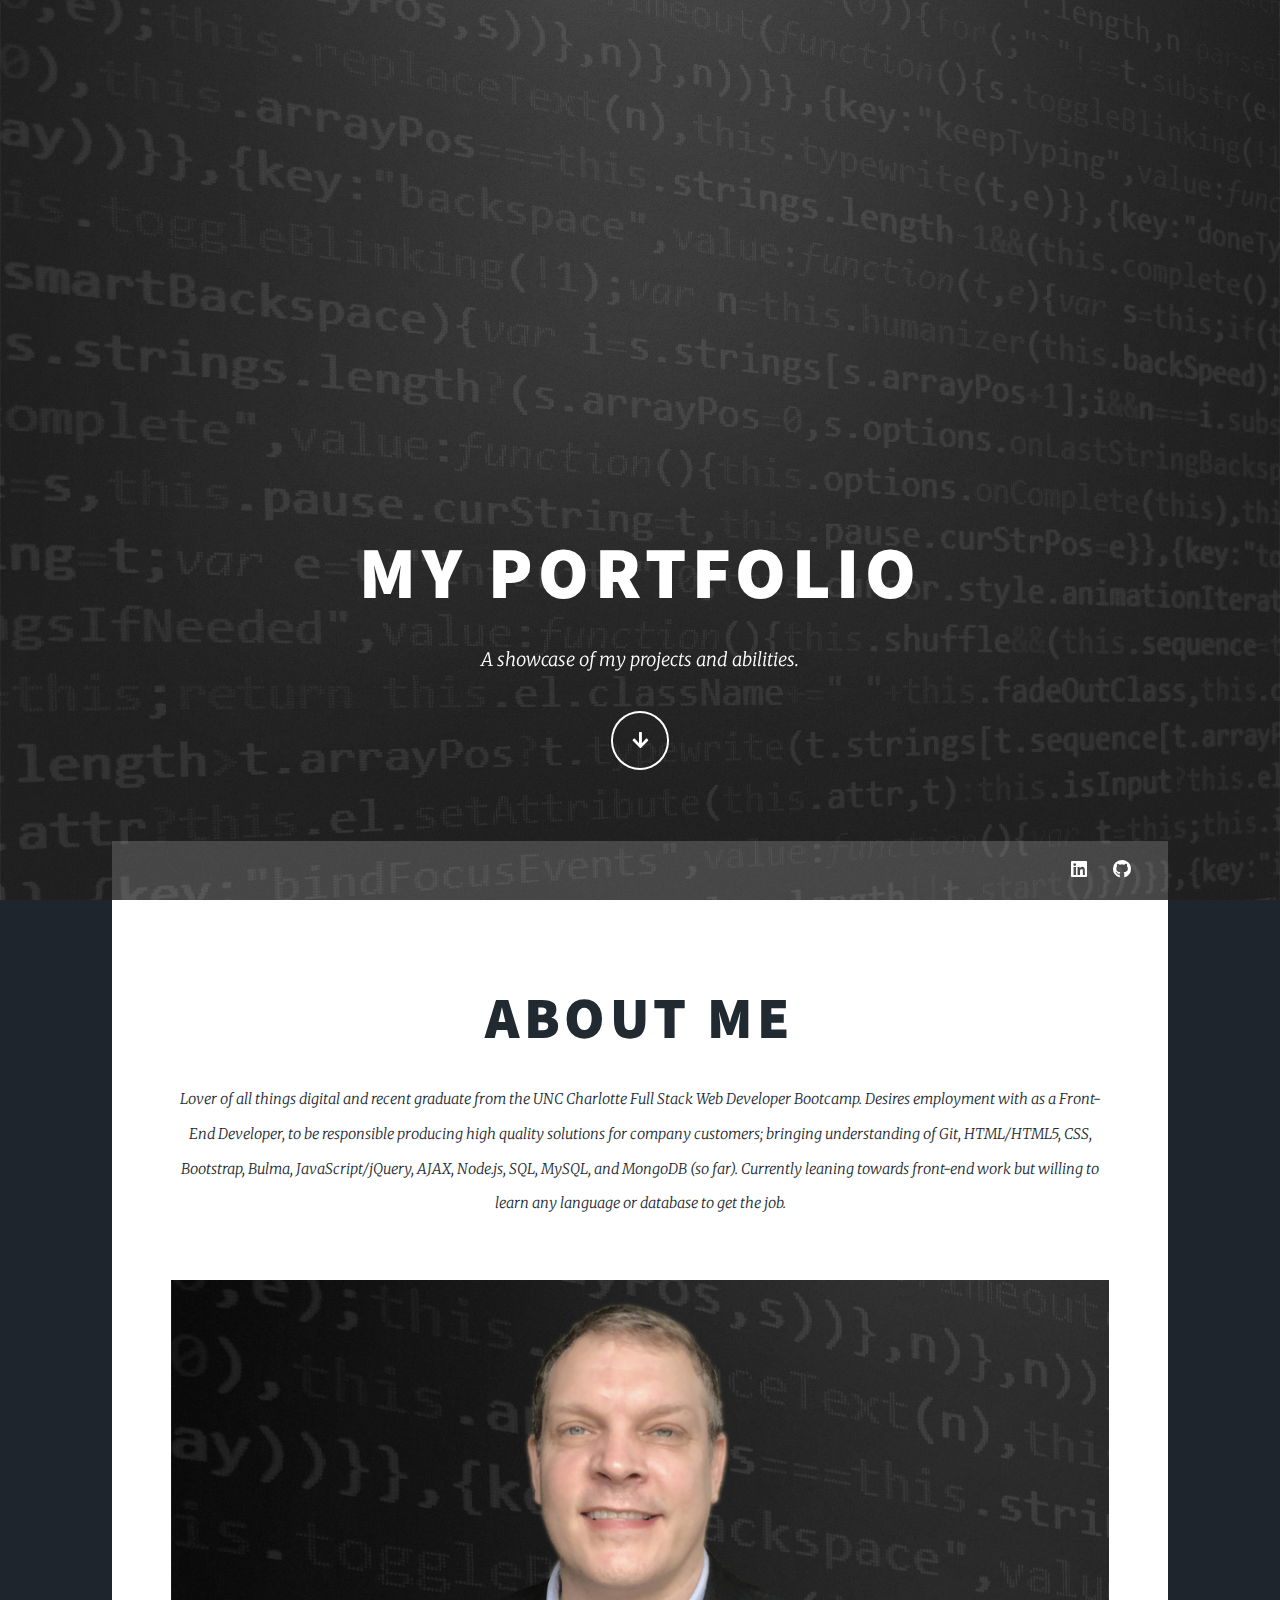
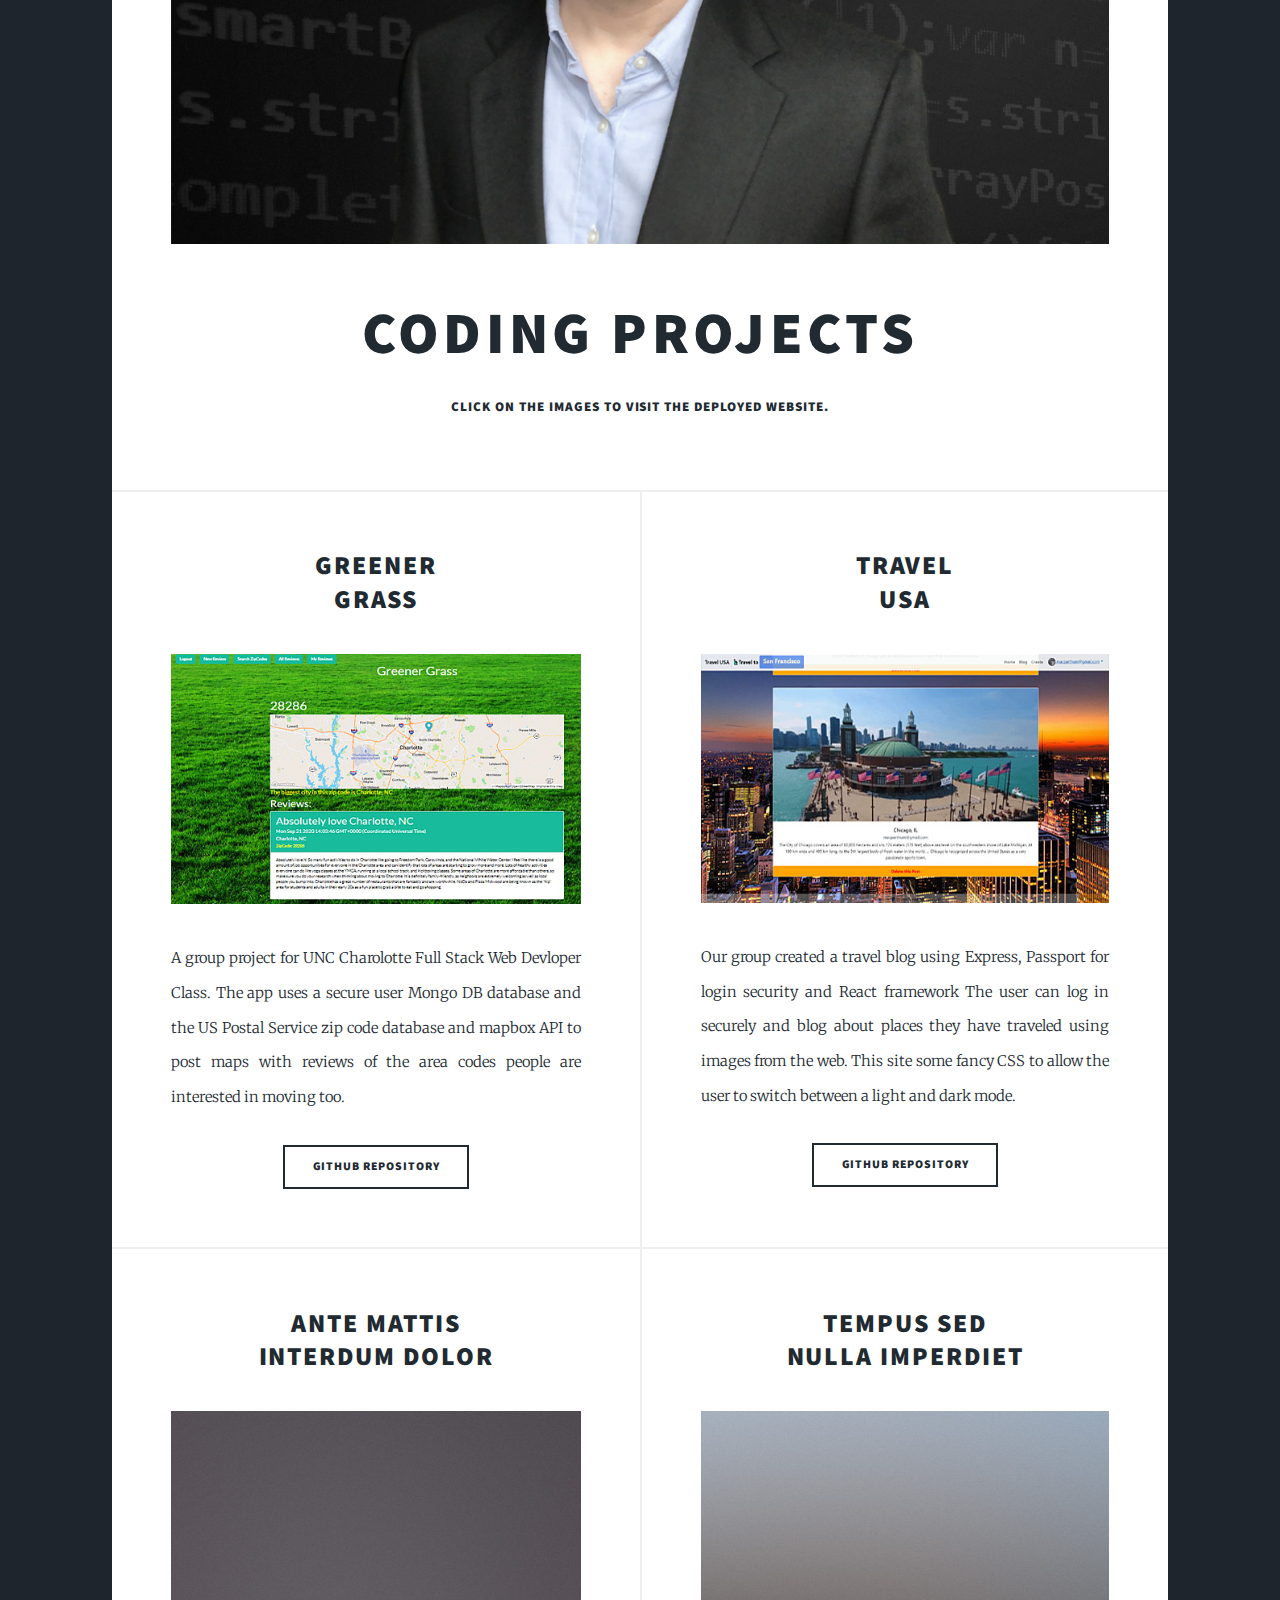
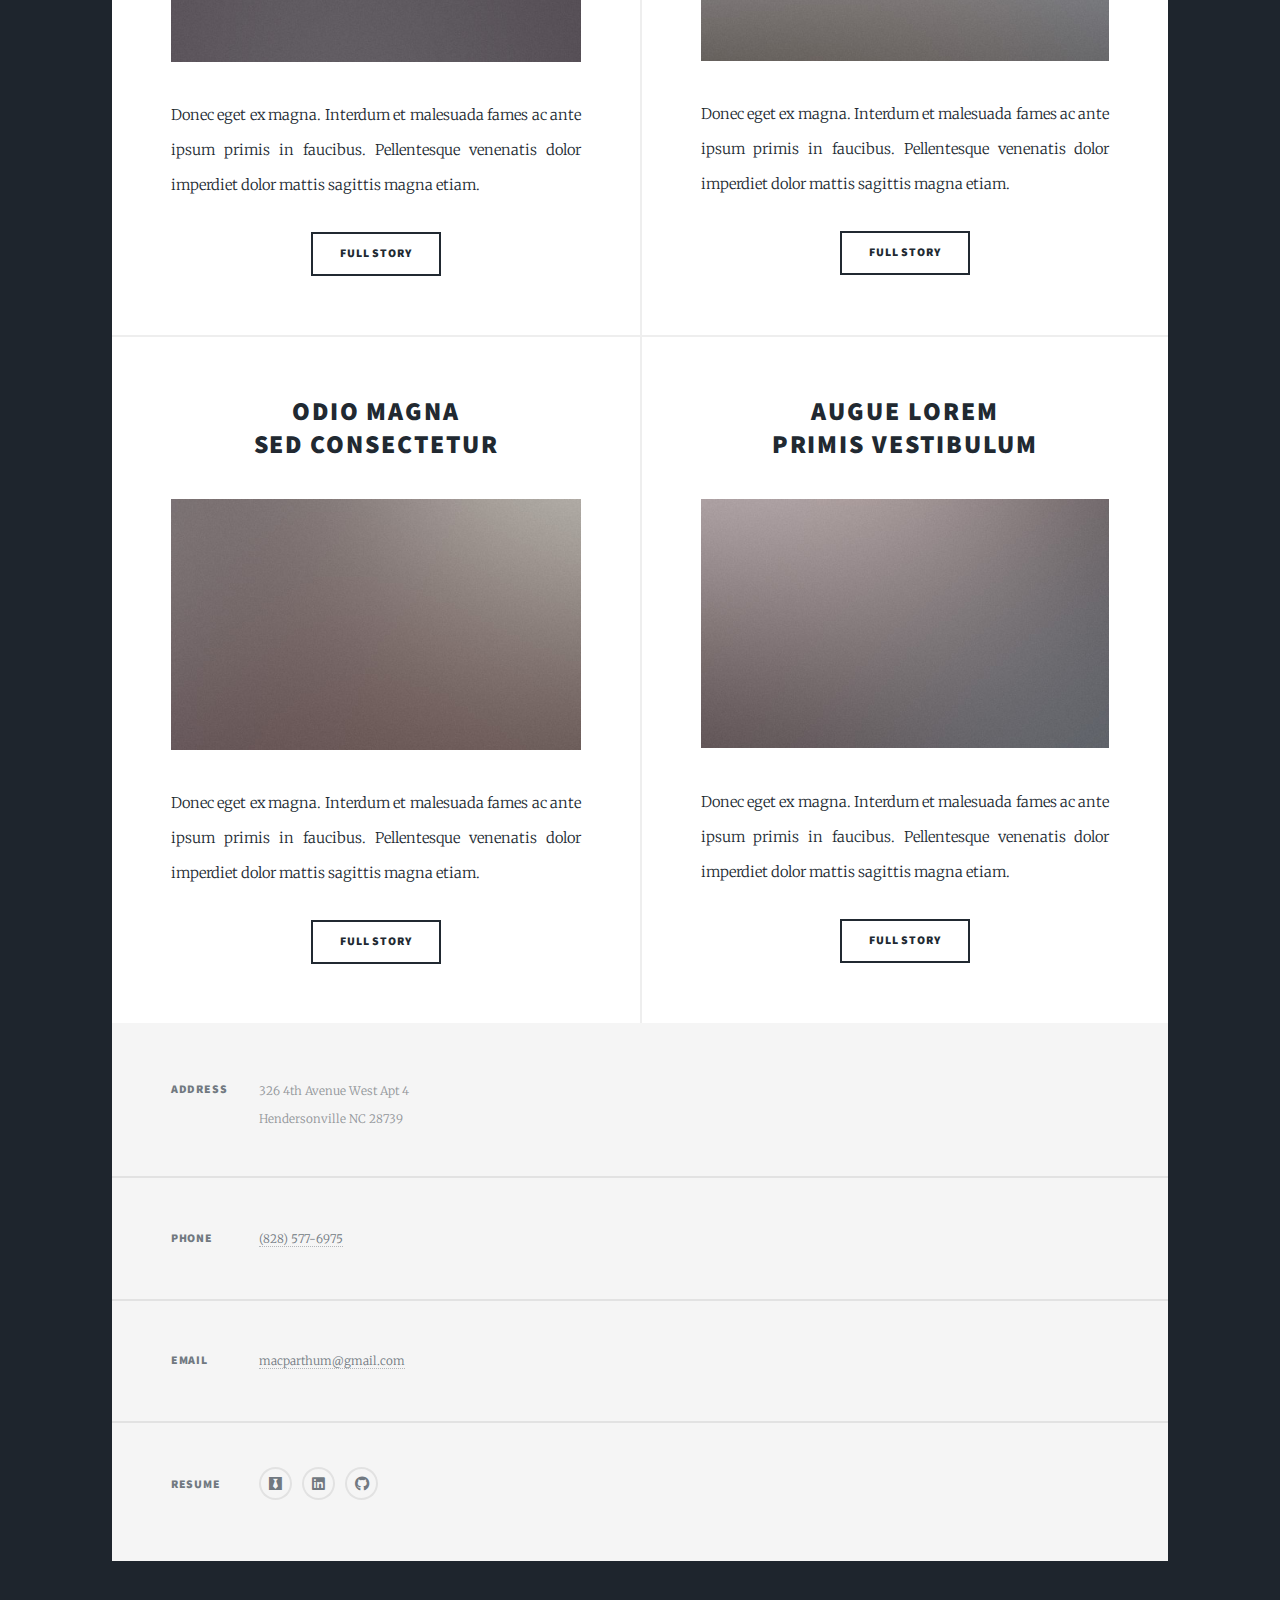
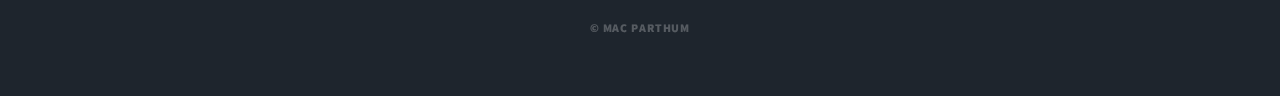
==== commit b288d422: "added another project image and links" ====
--- a/index.html
+++ b/index.html
@@ -5,9 +5,11 @@
   <title>Mac Parthum GitHub</title>
   <meta charset="utf-8" />
   <meta name="viewport" content="width=device-width, initial-scale=1, user-scalable=no" />
+  <link rel="icon" type="image/ico" href="images/favicon.ico" />
   <link rel="stylesheet" href="assets/css/main.css" />
   <noscript>
-    <link rel="stylesheet" href="assets/css/noscript.css" /></noscript>
+    <link rel="stylesheet" href="assets/css/noscript.css" />
+  </noscript>
 </head>
 
 <body class="is-preload">
@@ -58,7 +60,7 @@
             Lover of all things digital and recent graduate from the UNC Charlotte Full Stack Web Developer Bootcamp.
             Desires employment with as a Front-End Developer, to be responsible producing high quality
             solutions for company customers; bringing understanding of Git, HTML/HTML5, CSS, Bootstrap, Bulma,
-            JavaScript/jQuery,  AJAX, Node.js, SQL, MySQL, and MongoDB (so far).  Currently leaning towards front-end work 
+            JavaScript/jQuery, AJAX, Node.js, SQL, MySQL, and MongoDB (so far). Currently leaning towards front-end work
             but willing to learn any language or database to get the job.
           </p>
         </header>
@@ -68,7 +70,7 @@
           <a href="#">coding
             projects<br /></a>
         </h1>
-        <h5>clicking on the images below will take you to the deployed website</h5>
+        <h5>Click on the images to visit the deployed website.</h5>
         </ul>
       </article>
 
@@ -81,30 +83,32 @@
                 Grass</a>
             </h2>
           </header>
-          <a href="https://project-2-group-5.herokuapp.com/login" target='_blank' class="image fit"><img src="images/pic02.jpg" alt="" /></a>
-          <p>
-            A group project for UNC Charolotte Full Stack Web Devloper Class. The app uses the US Postal Service zip
-            code database and mapbox to post maps with reviews of the area codes people are interested in moving too.
-          </p>
-          <ul class="actions special">
-            <li><a href="https://github.com/MacParthum/Greener_Grass" target='_blank' class="button">GitHub Repo</a></li>
-          </ul>
-        </article>
-        <article>
-          <header>
-            <h2>
-              <a href="#">Primis eget<br />
-                imperdiet lorem</a>
-            </h2>
-          </header>
-          <a href="#" class="image fit"><img src="images/pic03.jpg" alt="" /></a>
-          <p>
-            Donec eget ex magna. Interdum et malesuada fames ac ante ipsum
-            primis in faucibus. Pellentesque venenatis dolor imperdiet dolor
-            mattis sagittis magna etiam.
-          </p>
-          <ul class="actions special">
-            <li><a href="#" class="button">Full Story</a></li>
+          <a href="https://project-2-group-5.herokuapp.com/login" target='_blank' class="image fit"><img
+              src="images/pic02.jpg" alt="" /></a>
+          <p>
+            A group project for UNC Charolotte Full Stack Web Devloper Class. The app uses a secure user Mongo DB database and the US Postal Service zip
+            code database and mapbox API to post maps with reviews of the area codes people are interested in moving too.
+          </p>
+          <ul class="actions special">
+            <li><a href="https://github.com/MacParthum/Greener_Grass" target='_blank' class="button">GitHub Repository</a>
+            </li>
+          </ul>
+        </article>
+        <article>
+          <header>
+            <h2>
+              <a href="#">Travel<br />
+                USA</a>
+            </h2>
+          </header>
+          <a href="https://powerful-brushlands-17971.herokuapp.com/" target='_blank' class="image fit"><img src="images/pic03.jpg" alt="" /></a>
+          <p>
+            Our group created a travel blog using Express, Passport for login security and React framework The user can
+            log in securely and blog about places they have traveled using images from the web. This site some fancy CSS
+            to allow the user to switch between a light and dark mode.
+          </p>
+          <ul class="actions special">
+            <li><a href="https://github.com/MacParthum/TravelUSA" target_='_blank' class="button">GitHub Repository</a></li>
           </ul>
         </article>
         <article>
@@ -185,7 +189,7 @@
           <h3>Address</h3>
           <p>
             326 4th Avenue West Apt 4<br />
-            Hendersonville NC
+            Hendersonville NC 28739
           </p>
         </section>
         <section>
@@ -204,8 +208,8 @@
           <ul class="icons alt">
 
             <li>
-              <a href="images/resume.pdf" target="_blank"
-                class="icon brands fab fa-black-tie"><span class="label">Resume</span></a>
+              <a href="images/resume.pdf" target="_blank" class="icon brands fab fa-black-tie"><span
+                  class="label">Resume</span></a>
             </li>
             <li>
               <a href="https://www.linkedin.com/in/mac-parthum-3b758782/" target="_blank"
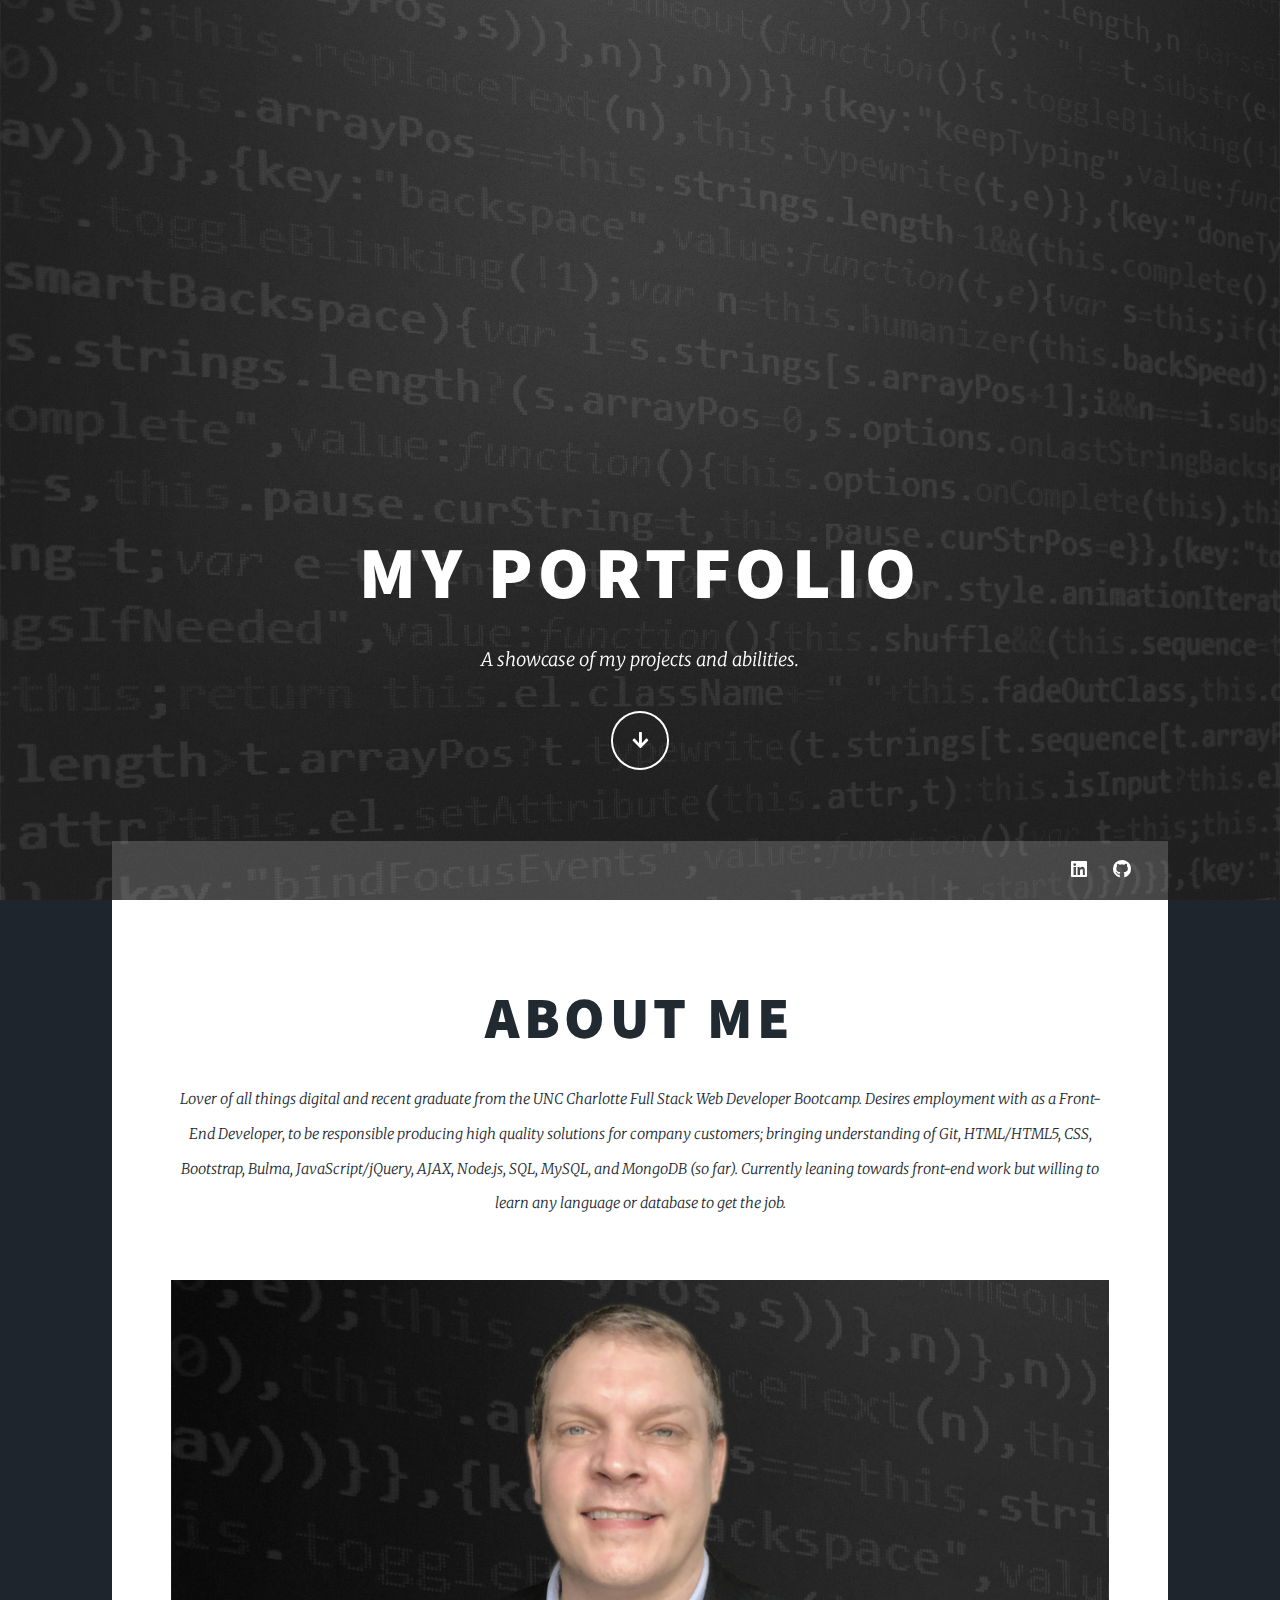
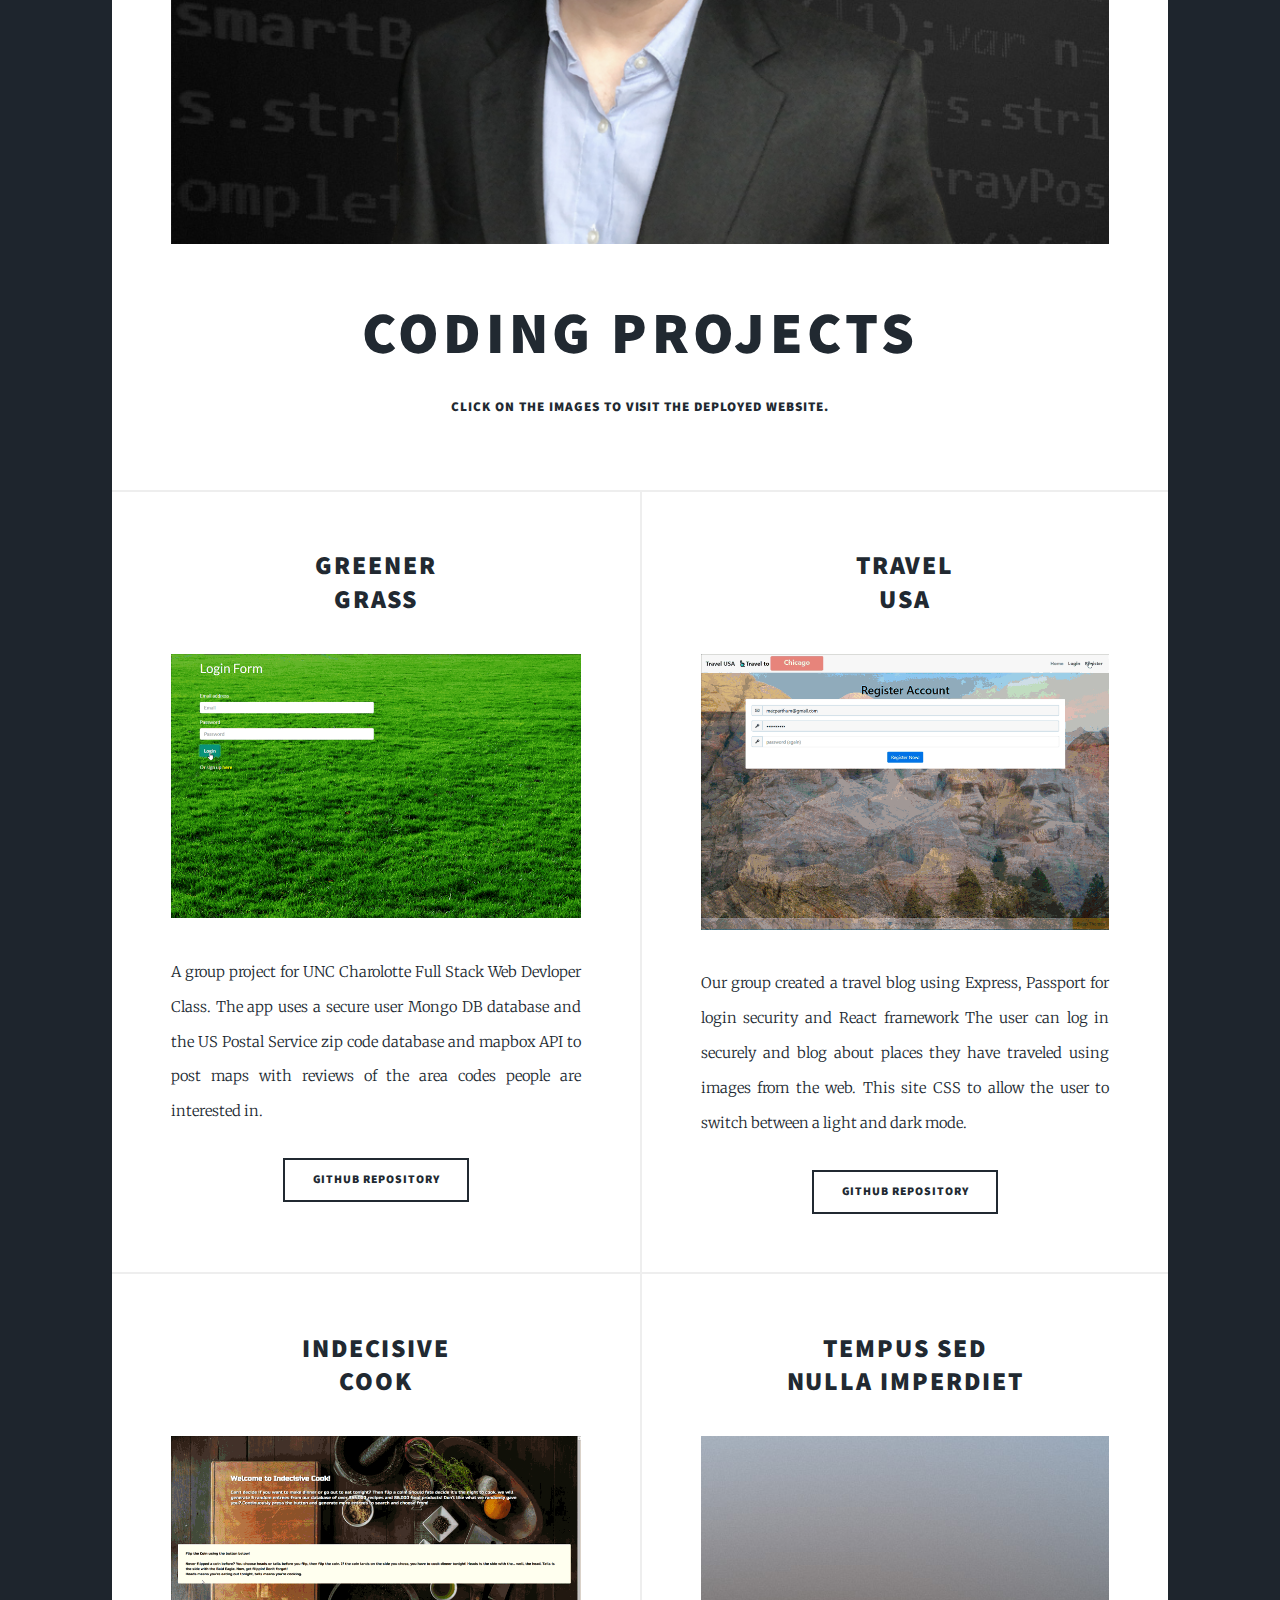
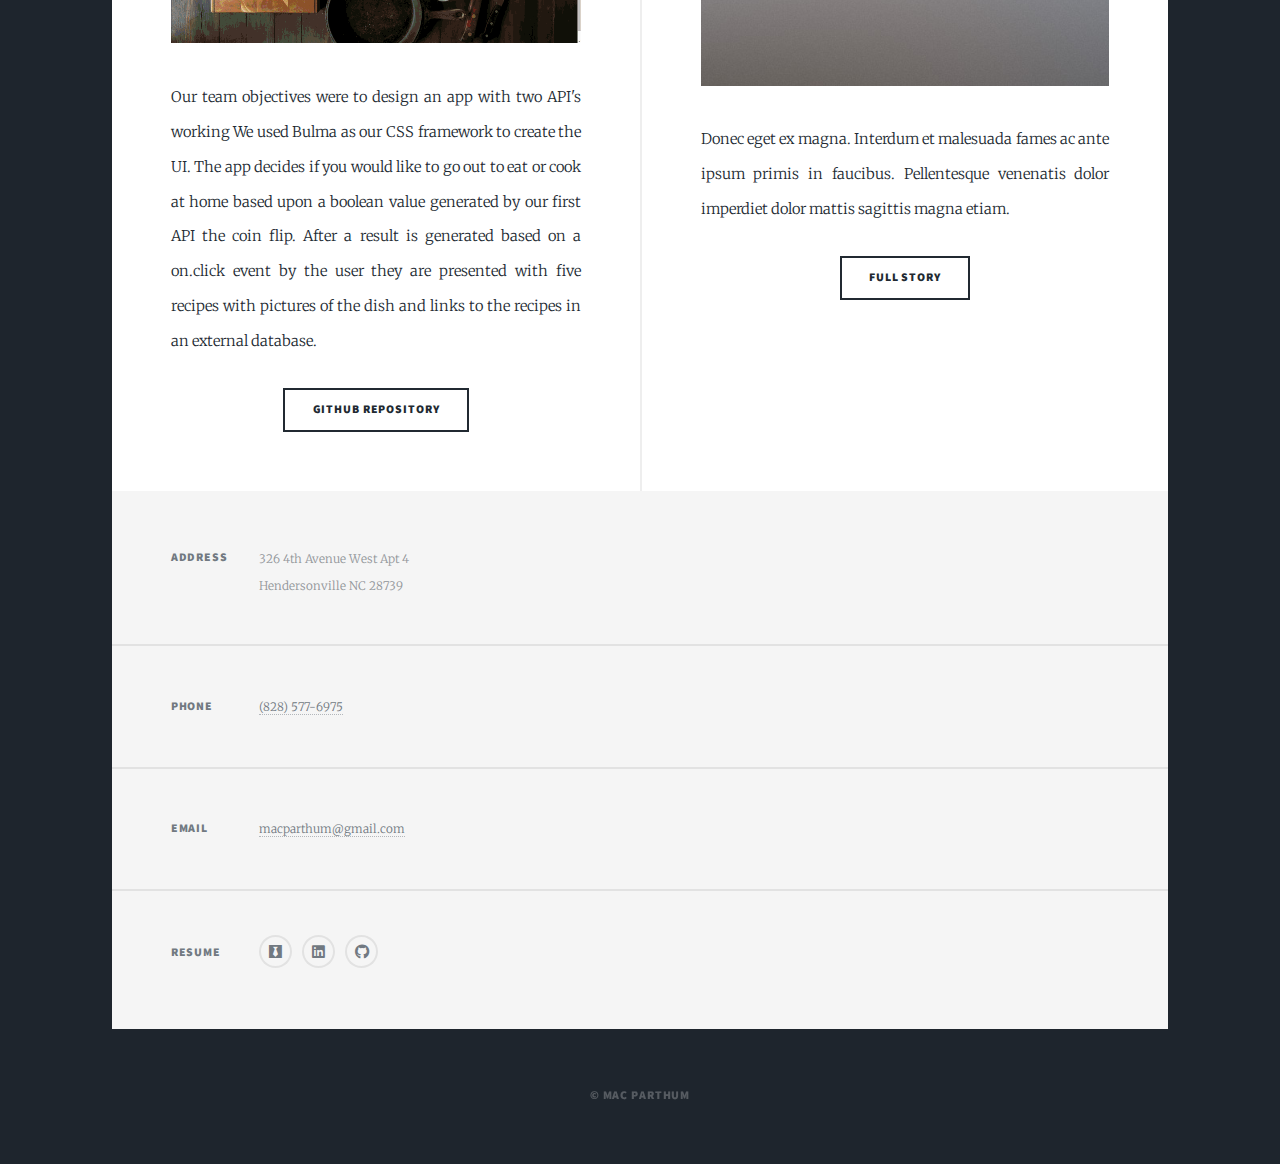
==== commit acf72ec5: "removed dummy modules" ====
--- a/index.html
+++ b/index.html
@@ -84,10 +84,10 @@
             </h2>
           </header>
           <a href="https://project-2-group-5.herokuapp.com/login" target='_blank' class="image fit"><img
-              src="images/pic02.jpg" alt="" /></a>
+              src="images/pic02.gif" alt="Greener Grass" /></a>
           <p>
             A group project for UNC Charolotte Full Stack Web Devloper Class. The app uses a secure user Mongo DB database and the US Postal Service zip
-            code database and mapbox API to post maps with reviews of the area codes people are interested in moving too.
+            code database and mapbox API to post maps with reviews of the area codes people are interested in.
           </p>
           <ul class="actions special">
             <li><a href="https://github.com/MacParthum/Greener_Grass" target='_blank' class="button">GitHub Repository</a>
@@ -97,14 +97,13 @@
         <article>
           <header>
             <h2>
-              <a href="#">Travel<br />
-                USA</a>
-            </h2>
-          </header>
-          <a href="https://powerful-brushlands-17971.herokuapp.com/" target='_blank' class="image fit"><img src="images/pic03.jpg" alt="" /></a>
+              <a href="#">Travel<br />USA</a>
+            </h2>
+          </header>
+          <a href="https://powerful-brushlands-17971.herokuapp.com/" target='_blank' class="image fit"><img src="images/pic03.gif" alt="Travel USA" /></a>
           <p>
             Our group created a travel blog using Express, Passport for login security and React framework The user can
-            log in securely and blog about places they have traveled using images from the web. This site some fancy CSS
+            log in securely and blog about places they have traveled using images from the web. This site CSS
             to allow the user to switch between a light and dark mode.
           </p>
           <ul class="actions special">
@@ -114,11 +113,32 @@
         <article>
           <header>
             <h2>
-              <a href="#">Ante mattis<br />
-                interdum dolor</a>
-            </h2>
-          </header>
-          <a href="#" class="image fit"><img src="images/pic04.jpg" alt="" /></a>
+              <a href="#">Indecisive<br />
+                Cook</a>
+            </h2>
+          </header>
+          <a href="https://macparthum.github.io/Indecisive_Cook/" target='_blank' class="image fit"><img src="images/pic04.gif" alt="Indecisive Cook" /></a>
+          <p>
+            Our team objectives were to design an app with two API's working  We used Bulma as our CSS framework to
+            create the UI. The app decides if you would like to go out to eat or cook at
+            home based upon a boolean value generated by our first API the coin flip.
+            After a result is generated based on a on.click event by the user they are
+            presented with five recipes with pictures of the dish and links to the recipes in
+            an external database.
+            
+          </p>
+          <ul class="actions special">
+            <li><a href="https://github.com/MacParthum/Indecisive_Cook" target_='_blank' class="button">GitHub Repository</a></li>
+          </ul>
+        </article>
+        <article>
+          <header>
+            <h2>
+              <a href="#">Tempus sed<br />
+                nulla imperdiet</a>
+            </h2>
+          </header>
+          <a href="#" class="image fit"><img src="images/pic05.jpg" alt="" /></a>
           <p>
             Donec eget ex magna. Interdum et malesuada fames ac ante ipsum
             primis in faucibus. Pellentesque venenatis dolor imperdiet dolor
@@ -128,57 +148,7 @@
             <li><a href="#" class="button">Full Story</a></li>
           </ul>
         </article>
-        <article>
-          <header>
-            <h2>
-              <a href="#">Tempus sed<br />
-                nulla imperdiet</a>
-            </h2>
-          </header>
-          <a href="#" class="image fit"><img src="images/pic05.jpg" alt="" /></a>
-          <p>
-            Donec eget ex magna. Interdum et malesuada fames ac ante ipsum
-            primis in faucibus. Pellentesque venenatis dolor imperdiet dolor
-            mattis sagittis magna etiam.
-          </p>
-          <ul class="actions special">
-            <li><a href="#" class="button">Full Story</a></li>
-          </ul>
-        </article>
-        <article>
-          <header>
-            <h2>
-              <a href="#">Odio magna<br />
-                sed consectetur</a>
-            </h2>
-          </header>
-          <a href="#" class="image fit"><img src="images/pic06.jpg" alt="" /></a>
-          <p>
-            Donec eget ex magna. Interdum et malesuada fames ac ante ipsum
-            primis in faucibus. Pellentesque venenatis dolor imperdiet dolor
-            mattis sagittis magna etiam.
-          </p>
-          <ul class="actions special">
-            <li><a href="#" class="button">Full Story</a></li>
-          </ul>
-        </article>
-        <article>
-          <header>
-            <h2>
-              <a href="#">Augue lorem<br />
-                primis vestibulum</a>
-            </h2>
-          </header>
-          <a href="#" class="image fit"><img src="images/pic07.jpg" alt="" /></a>
-          <p>
-            Donec eget ex magna. Interdum et malesuada fames ac ante ipsum
-            primis in faucibus. Pellentesque venenatis dolor imperdiet dolor
-            mattis sagittis magna etiam.
-          </p>
-          <ul class="actions special">
-            <li><a href="#" class="button">Full Story</a></li>
-          </ul>
-        </article>
+
       </section>
     </div>
 
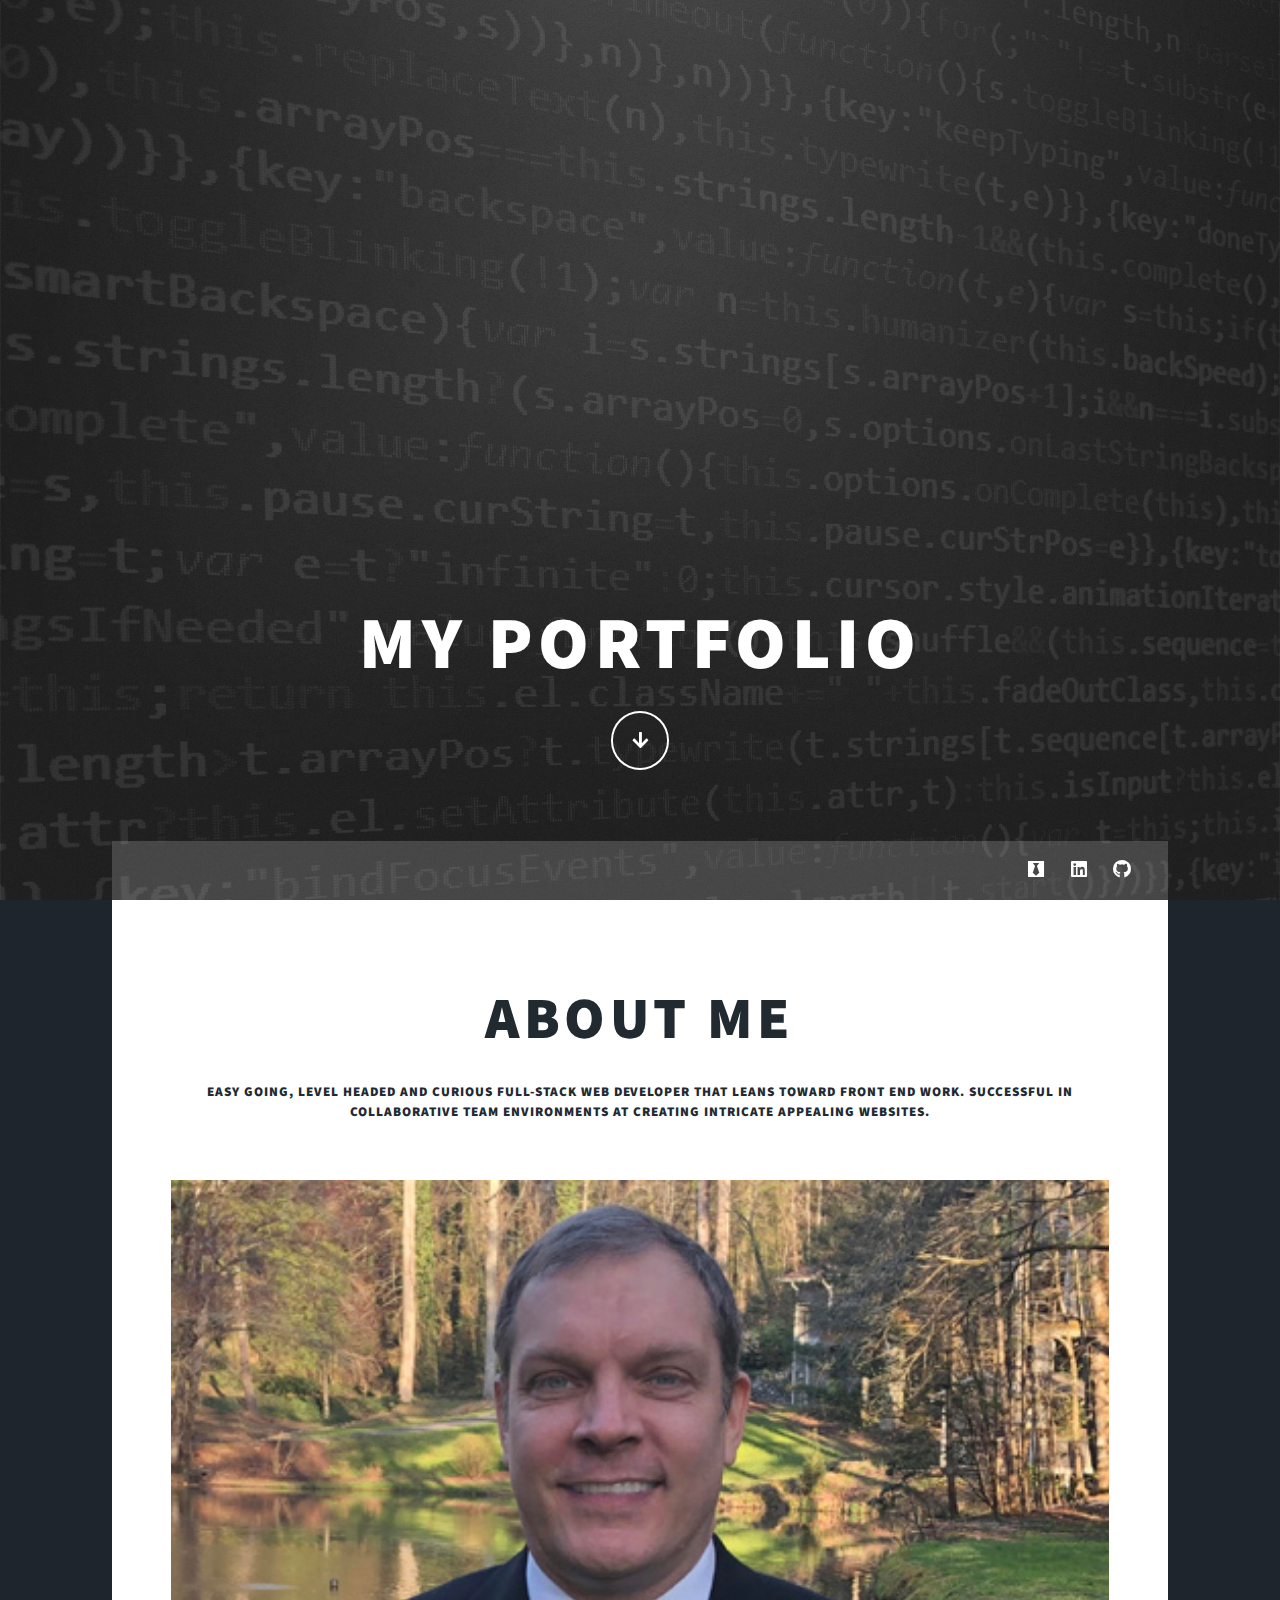
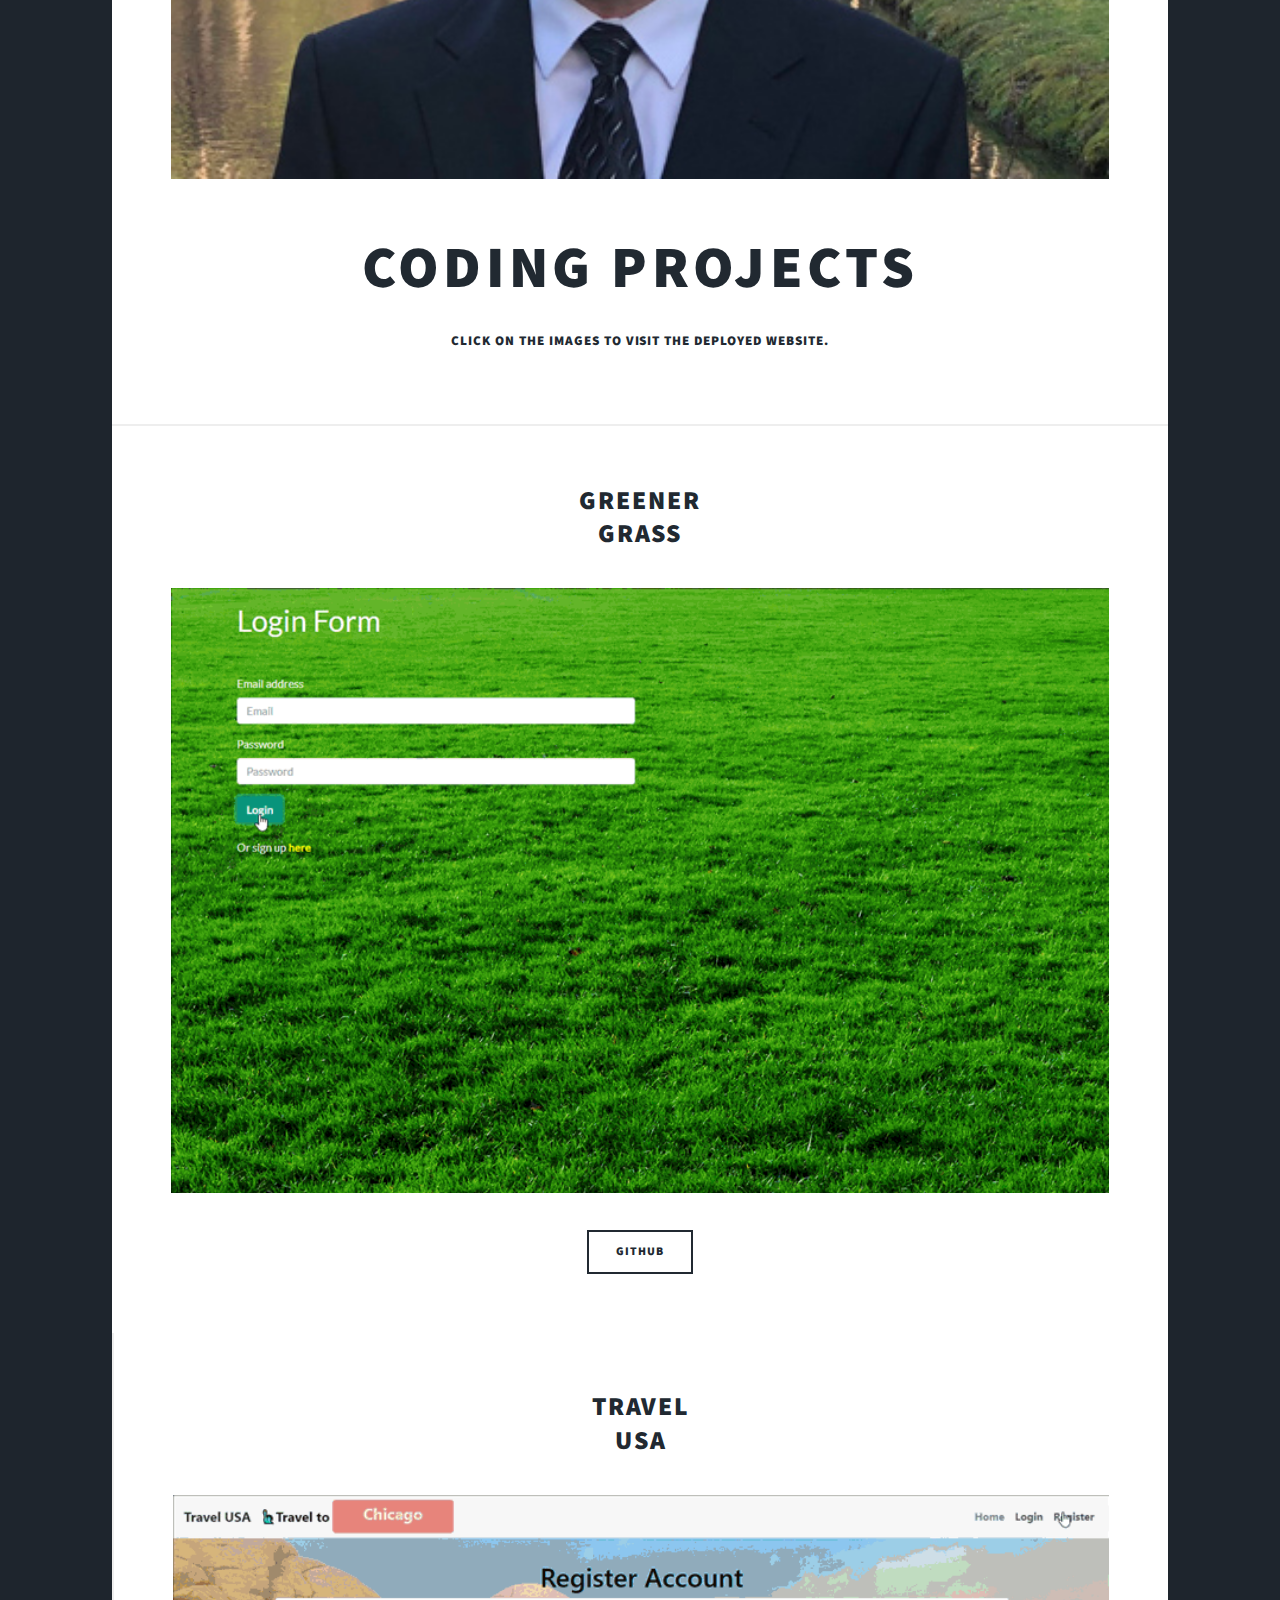
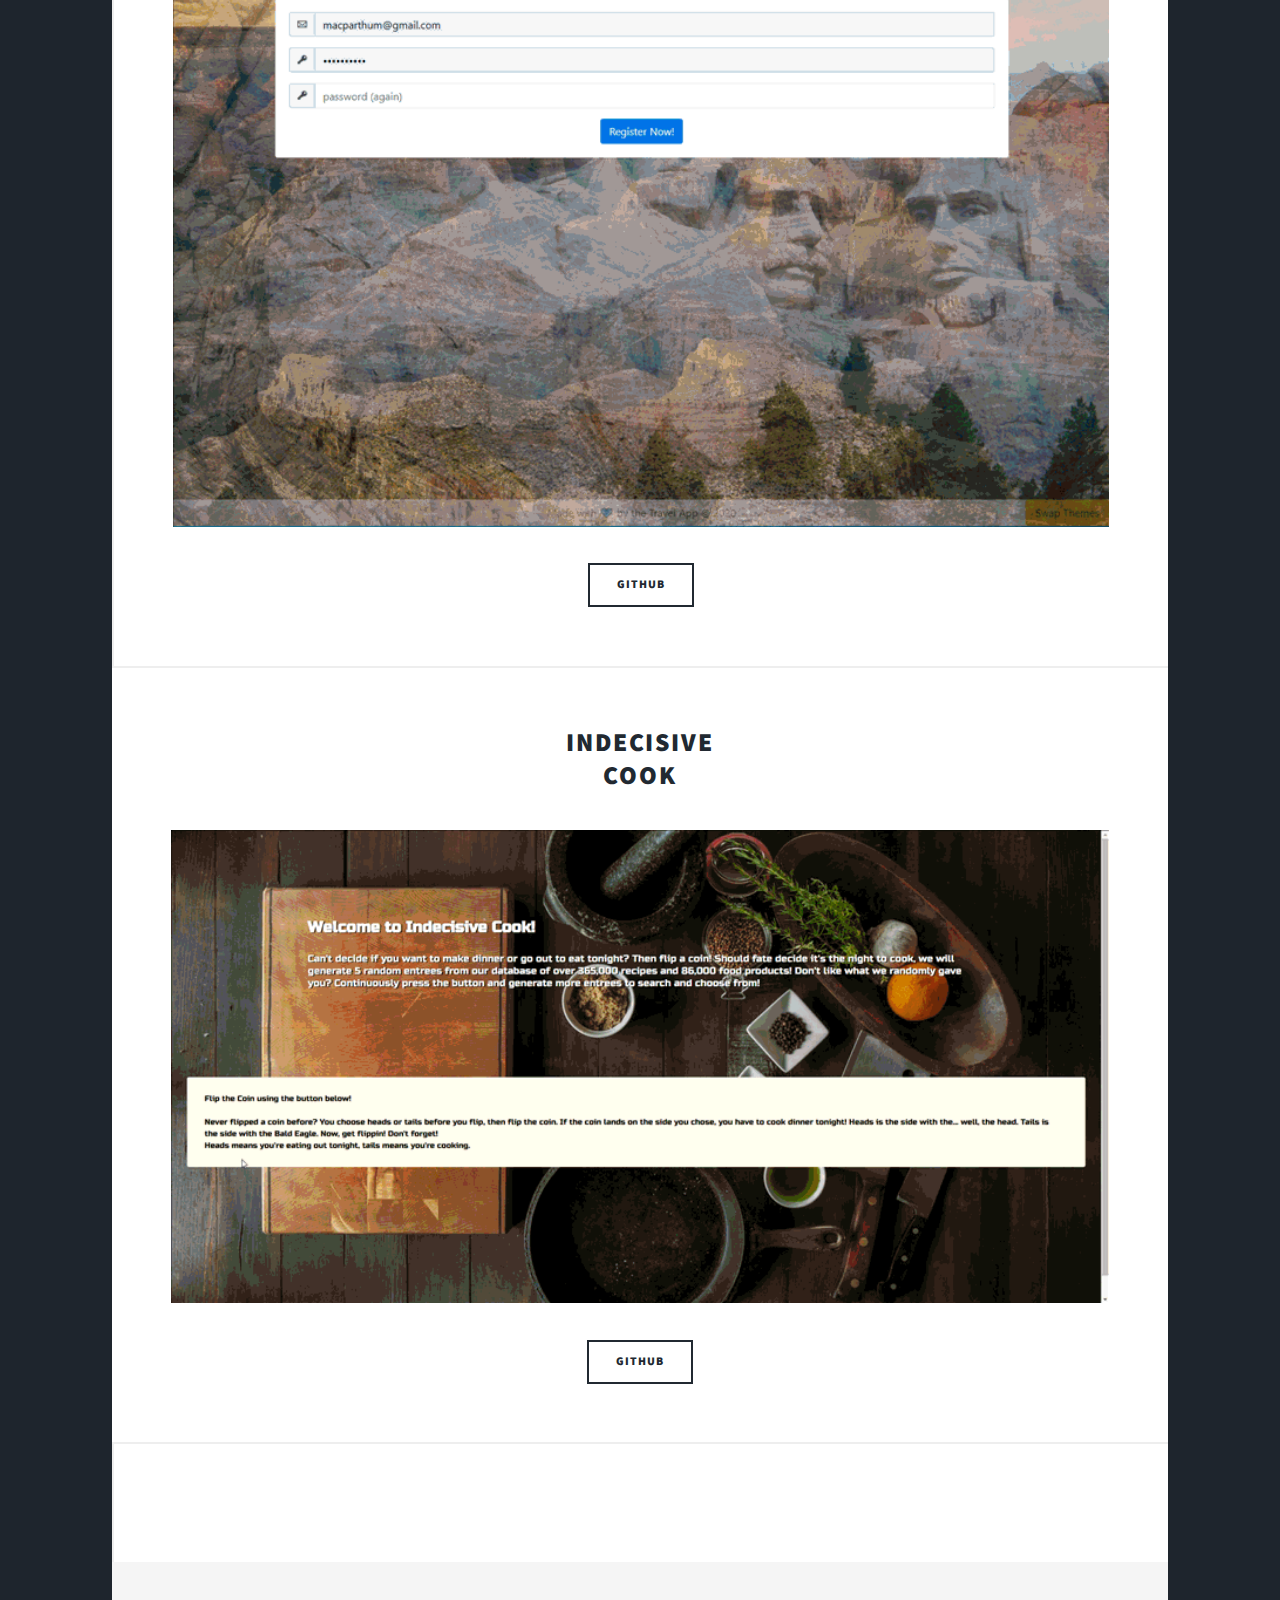
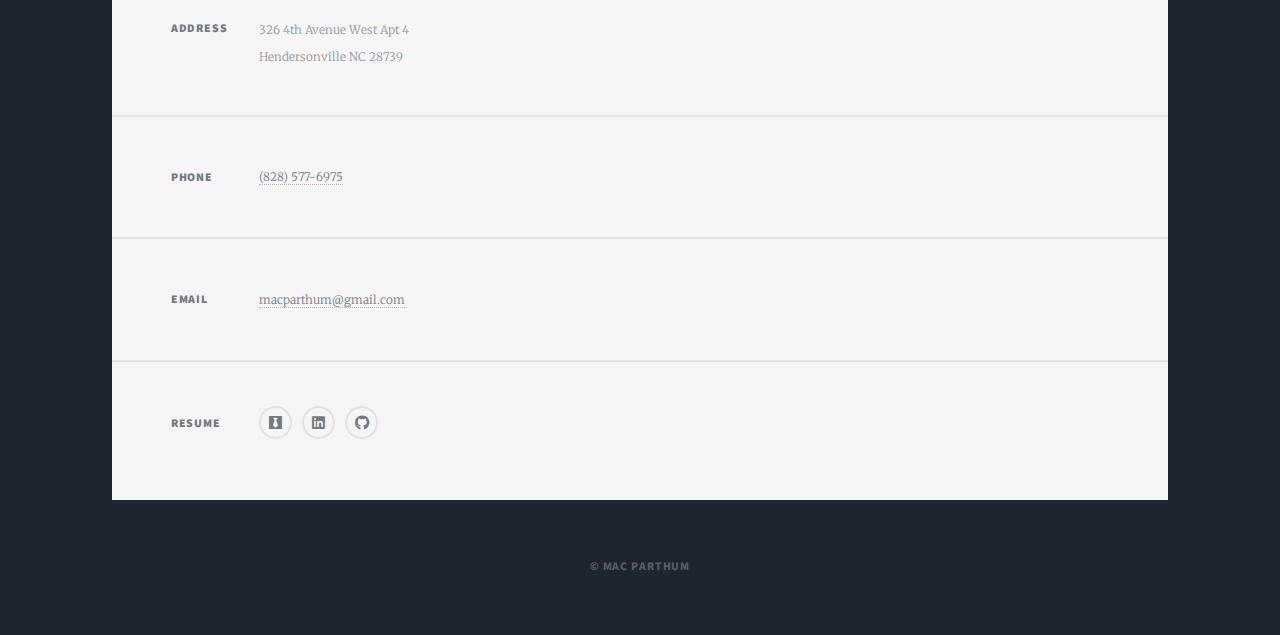
==== commit 0c248d30: "adjusted main posts css to 100% to make my images span" ====
--- a/index.html
+++ b/index.html
@@ -18,7 +18,6 @@
     <!-- Intro -->
     <div id="intro">
       <h1>My Portfolio</h1>
-      <p>A showcase of my projects and abilities.</p>
       <ul class="actions">
         <li>
           <a href="#header" class="button icon solid solo fa-arrow-down scrolly">Continue</a>
@@ -34,9 +33,12 @@
     <!-- Nav -->
     <nav id="nav">
       <ul class="links">
-        <!-- <li class="active"><a href="index.html">My Portfolio</a></li> -->
       </ul>
       <ul class="icons">
+        <li>
+          <a href="images/resume.pdf" target="_blank" class="icon brands fab fa-black-tie"><span
+              class="label">Resume</span></a>
+        </li>
         <li>
           <a href="https://www.linkedin.com/in/mac-parthum-3b758782/" target="_blank"
             class="icon brands fa-linkedin"><span class="label">LinkedIn</span></a>
@@ -56,13 +58,10 @@
           <h2>
             <a href="#">About Me<br /></a>
           </h2>
-          <p>
-            Lover of all things digital and recent graduate from the UNC Charlotte Full Stack Web Developer Bootcamp.
-            Desires employment with as a Front-End Developer, to be responsible producing high quality
-            solutions for company customers; bringing understanding of Git, HTML/HTML5, CSS, Bootstrap, Bulma,
-            JavaScript/jQuery, AJAX, Node.js, SQL, MySQL, and MongoDB (so far). Currently leaning towards front-end work
-            but willing to learn any language or database to get the job.
-          </p>
+          <h5>
+            Easy going, level headed and curious Full-Stack Web Developer that leans toward front end
+            work. Successful in collaborative team environments at creating intricate appealing websites.
+          </h5>
         </header>
         <a href="#" class="image main" target="_blank"><img src="images/profile.jpg" alt="Mac Parthum" /></a>
 
@@ -83,14 +82,12 @@
                 Grass</a>
             </h2>
           </header>
-          <a href="https://project-2-group-5.herokuapp.com/login" target='_blank' class="image fit"><img
+          <a href="https://project-2-group-5.herokuapp.com/login" target="_blank" class="image fit"><img
               src="images/pic02.gif" alt="Greener Grass" /></a>
           <p>
-            A group project for UNC Charolotte Full Stack Web Devloper Class. The app uses a secure user Mongo DB database and the US Postal Service zip
-            code database and mapbox API to post maps with reviews of the area codes people are interested in.
-          </p>
+
           <ul class="actions special">
-            <li><a href="https://github.com/MacParthum/Greener_Grass" target='_blank' class="button">GitHub Repository</a>
+            <li><a href="https://github.com/MacParthum/Greener_Grass" target="_blank" class="button">GitHub</a>
             </li>
           </ul>
         </article>
@@ -100,14 +97,12 @@
               <a href="#">Travel<br />USA</a>
             </h2>
           </header>
-          <a href="https://powerful-brushlands-17971.herokuapp.com/" target='_blank' class="image fit"><img src="images/pic03.gif" alt="Travel USA" /></a>
+          <a href="https://powerful-brushlands-17971.herokuapp.com/" target="_blank" class="image fit"><img src="images/pic03.gif" alt="Travel USA" /></a>
           <p>
-            Our group created a travel blog using Express, Passport for login security and React framework The user can
-            log in securely and blog about places they have traveled using images from the web. This site CSS
-            to allow the user to switch between a light and dark mode.
+
           </p>
           <ul class="actions special">
-            <li><a href="https://github.com/MacParthum/TravelUSA" target_='_blank' class="button">GitHub Repository</a></li>
+            <li><a href="https://github.com/MacParthum/TravelUSA" target_="_blank" class="button">GitHub</a></li>
           </ul>
         </article>
         <article>
@@ -117,37 +112,17 @@
                 Cook</a>
             </h2>
           </header>
-          <a href="https://macparthum.github.io/Indecisive_Cook/" target='_blank' class="image fit"><img src="images/pic04.gif" alt="Indecisive Cook" /></a>
+          <a href="https://macparthum.github.io/Indecisive_Cook/" target="_blank" class="image fit"><img src="images/pic04.gif" alt="Indecisive Cook" /></a>
           <p>
-            Our team objectives were to design an app with two API's working  We used Bulma as our CSS framework to
-            create the UI. The app decides if you would like to go out to eat or cook at
-            home based upon a boolean value generated by our first API the coin flip.
-            After a result is generated based on a on.click event by the user they are
-            presented with five recipes with pictures of the dish and links to the recipes in
-            an external database.
-            
+
           </p>
           <ul class="actions special">
-            <li><a href="https://github.com/MacParthum/Indecisive_Cook" target_='_blank' class="button">GitHub Repository</a></li>
+            <li><a href="https://github.com/MacParthum/Indecisive_Cook" target_="_blank" class="button">GitHub</a></li>
           </ul>
         </article>
-        <article>
-          <header>
-            <h2>
-              <a href="#">Tempus sed<br />
-                nulla imperdiet</a>
-            </h2>
-          </header>
-          <a href="#" class="image fit"><img src="images/pic05.jpg" alt="" /></a>
-          <p>
-            Donec eget ex magna. Interdum et malesuada fames ac ante ipsum
-            primis in faucibus. Pellentesque venenatis dolor imperdiet dolor
-            mattis sagittis magna etiam.
-          </p>
-          <ul class="actions special">
-            <li><a href="#" class="button">Full Story</a></li>
-          </ul>
-        </article>
+
+            <article>
+            </article>
 
       </section>
     </div>
@@ -181,6 +156,7 @@
               <a href="images/resume.pdf" target="_blank" class="icon brands fab fa-black-tie"><span
                   class="label">Resume</span></a>
             </li>
+            
             <li>
               <a href="https://www.linkedin.com/in/mac-parthum-3b758782/" target="_blank"
                 class="icon brands fa-linkedin"><span class="label">LinkedIn</span></a>
--- a/assets/css/main.css
+++ b/assets/css/main.css
@@ -3848,12 +3848,12 @@
 			}
 
 			#main > .posts > * {
-				width: 50%;
+				width: 100%;
 			}
 
 			#main > .posts > * {
 				padding: 4rem;
-				width: 50%;
+				width: 100%;
 			}
 
 			#main > .posts > article {
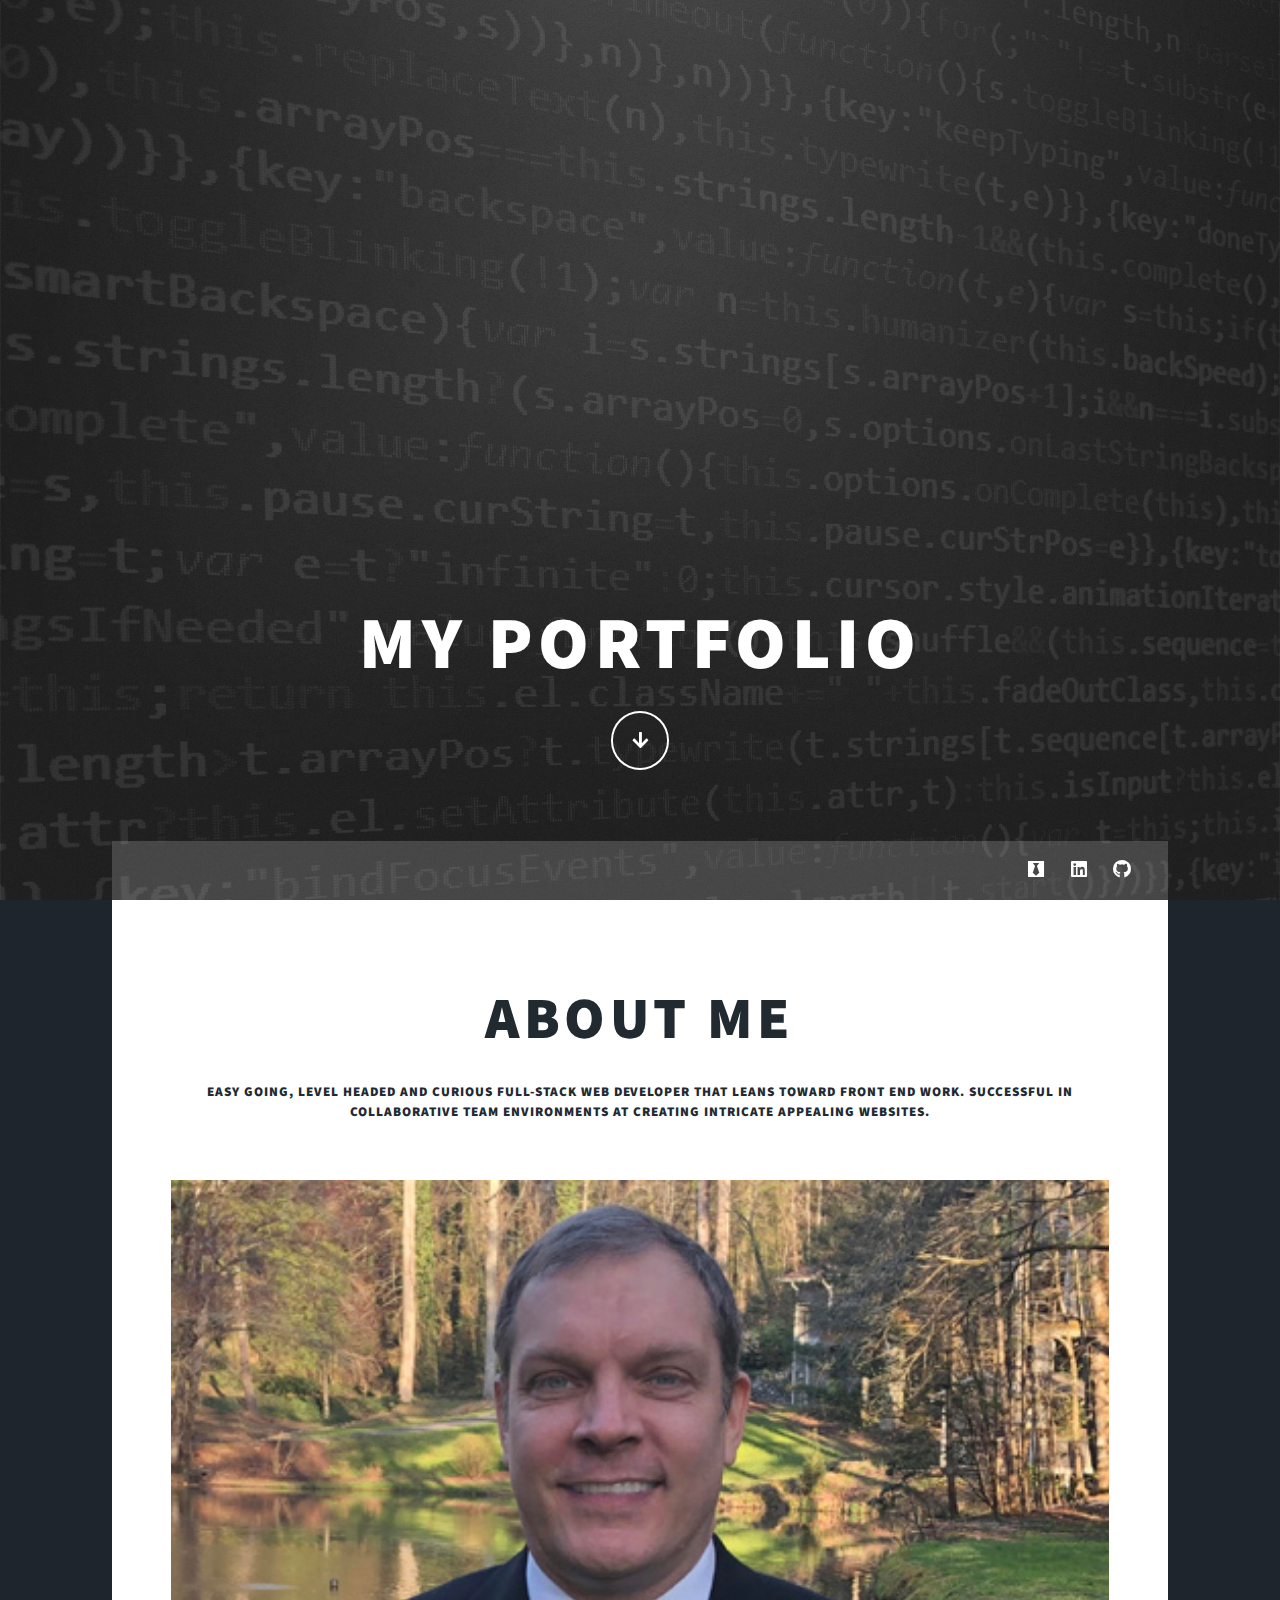
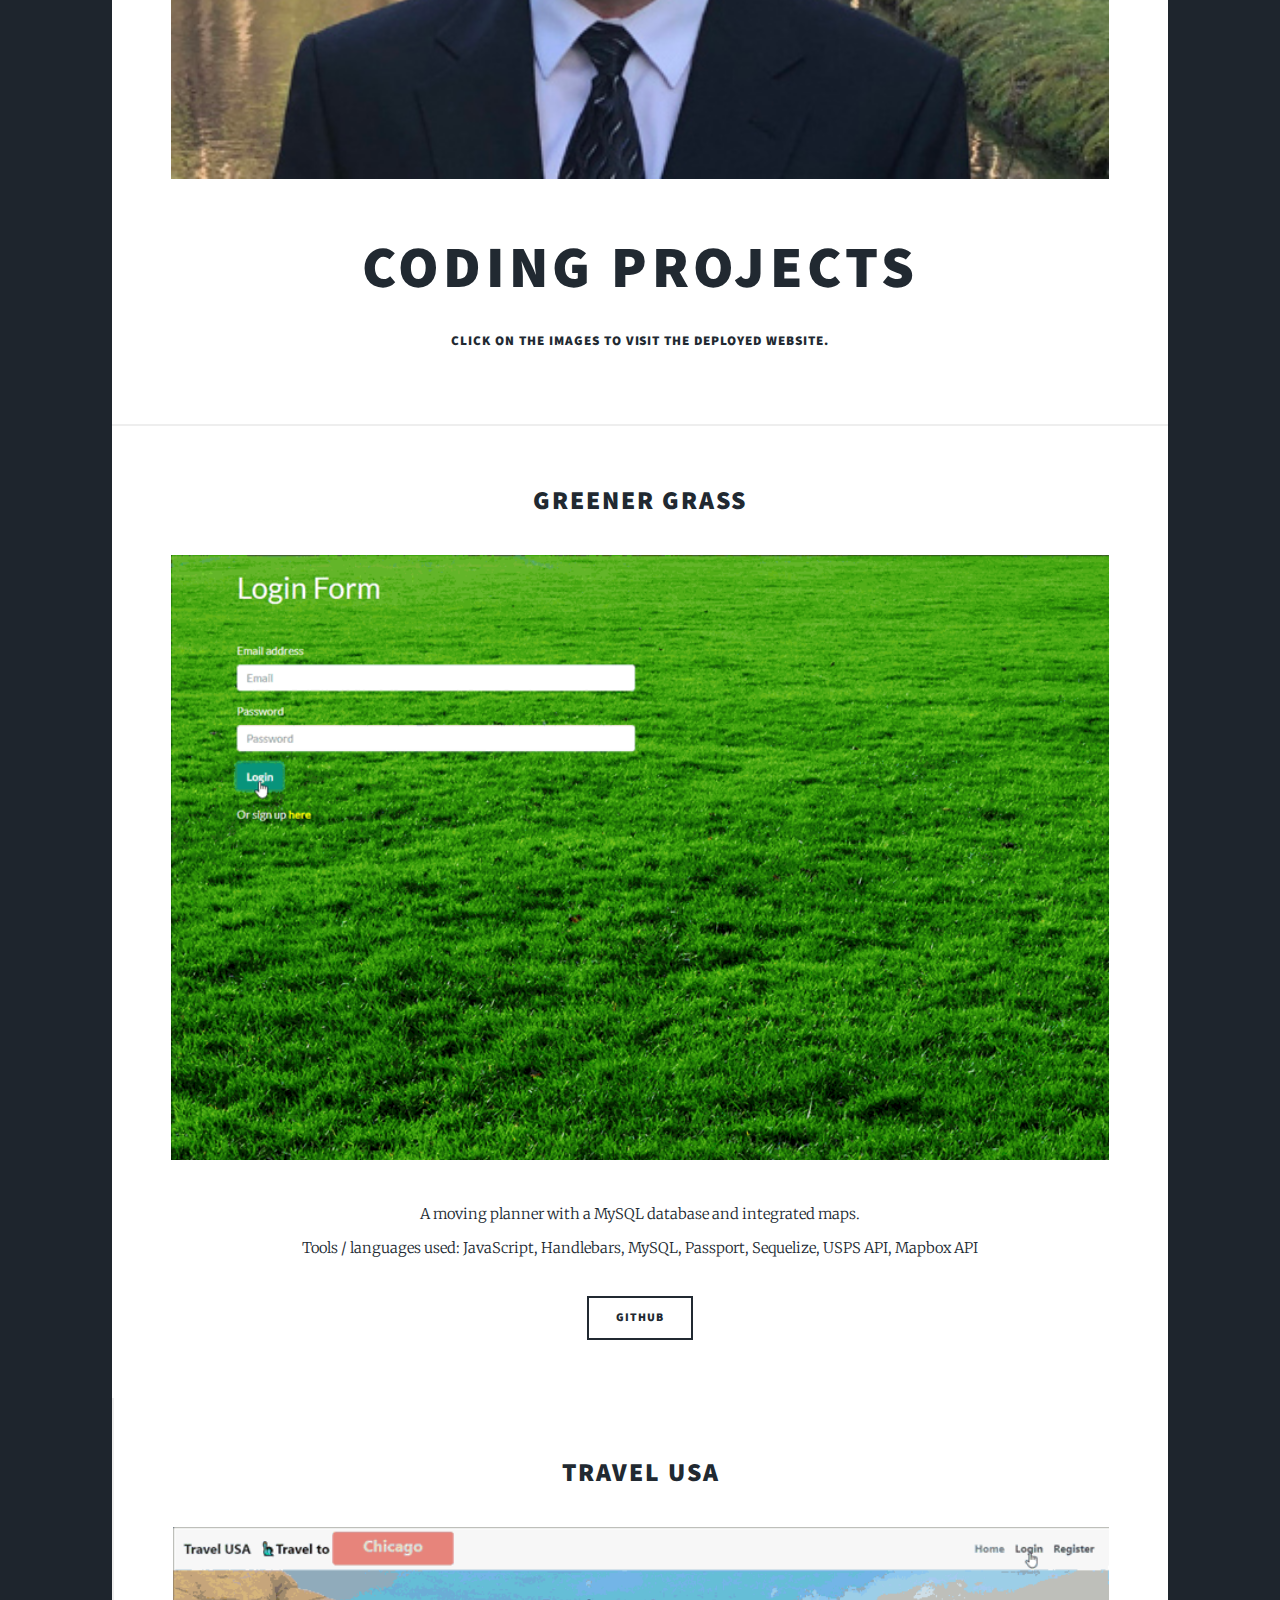
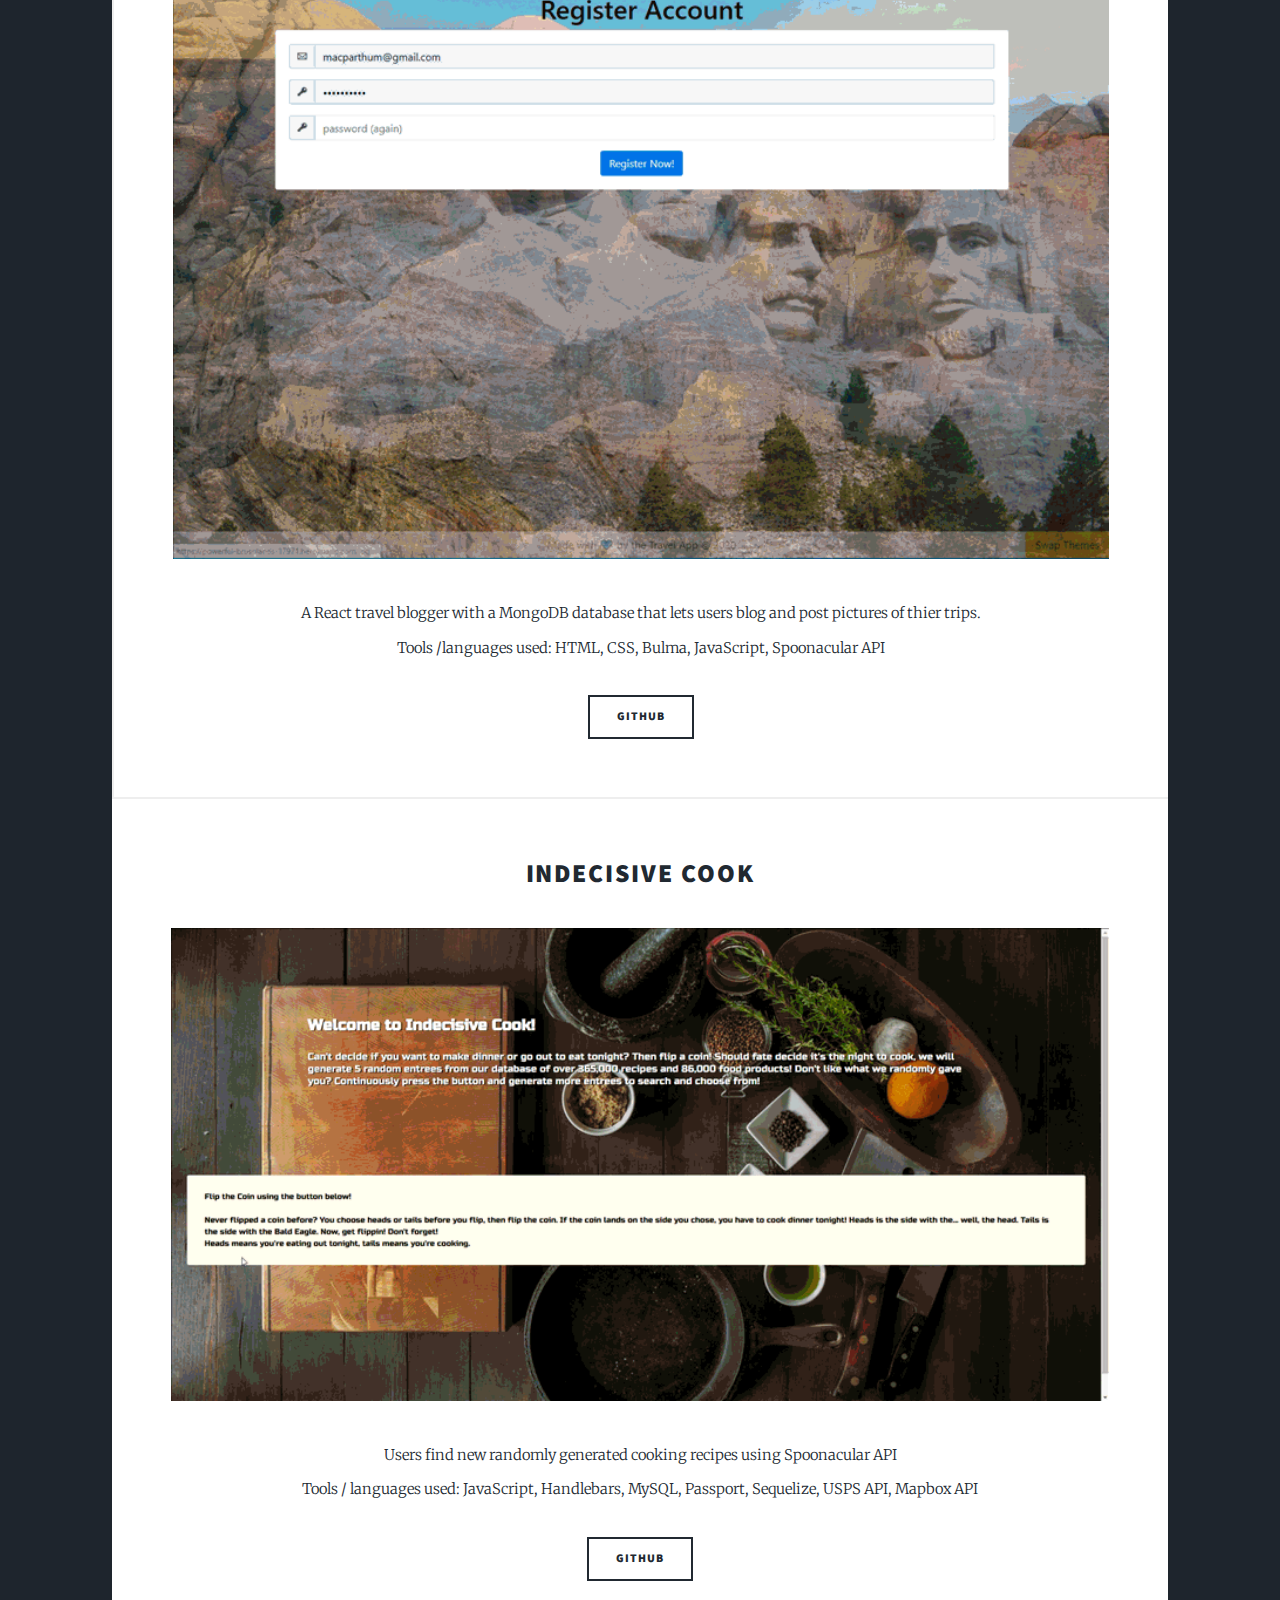
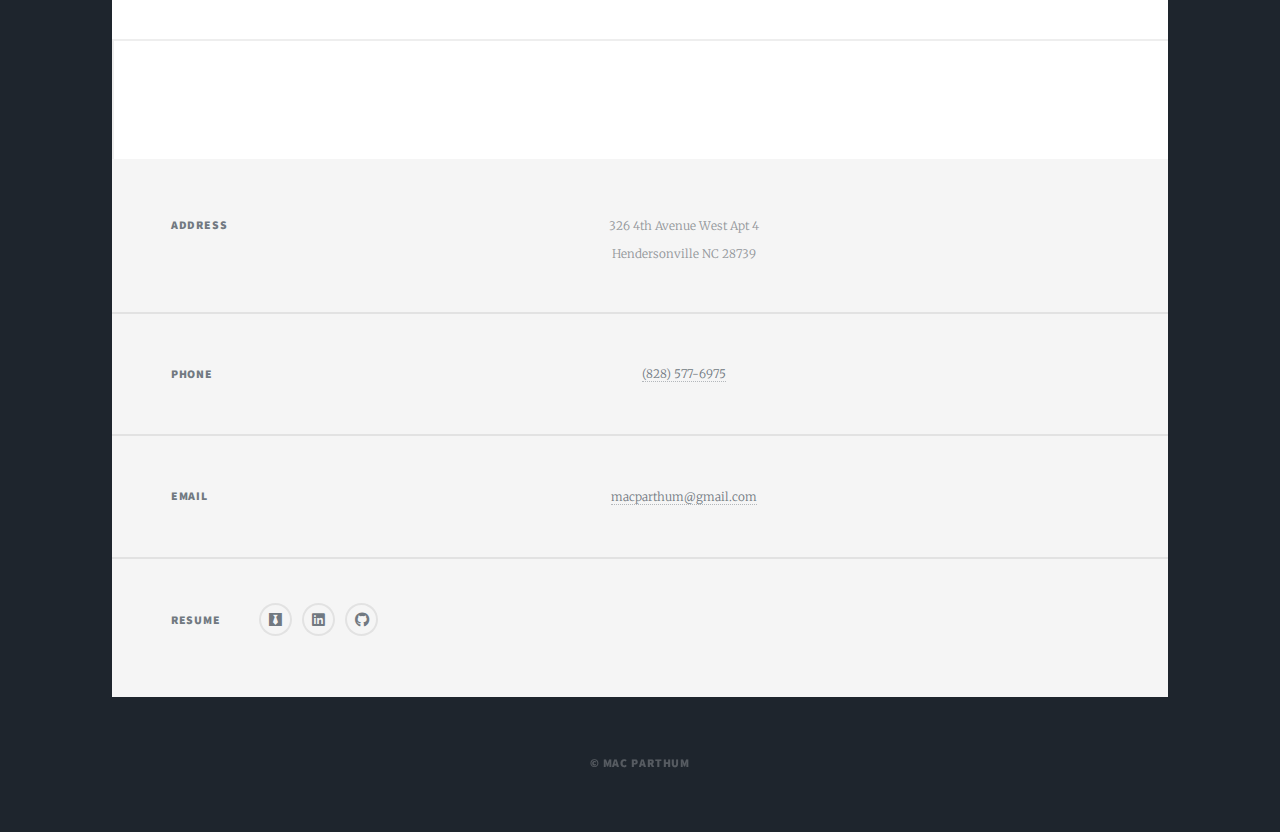
==== commit c3e3bed3: "added better captions and centered them by tweaking the css" ====
--- a/index.html
+++ b/index.html
@@ -78,13 +78,15 @@
         <article>
           <header>
             <h2>
-              <a href="#">Greener<br />
-                Grass</a>
+              <a href="#">Greener Grass</a>
             </h2>
           </header>
           <a href="https://project-2-group-5.herokuapp.com/login" target="_blank" class="image fit"><img
               src="images/pic02.gif" alt="Greener Grass" /></a>
           <p>
+            A moving planner with a MySQL database and integrated maps.<br>
+            Tools / languages used:  JavaScript, Handlebars, MySQL, Passport, Sequelize, USPS API, Mapbox API
+            </p>
 
           <ul class="actions special">
             <li><a href="https://github.com/MacParthum/Greener_Grass" target="_blank" class="button">GitHub</a>
@@ -94,11 +96,14 @@
         <article>
           <header>
             <h2>
-              <a href="#">Travel<br />USA</a>
+              <a href="#">Travel USA</a>
             </h2>
           </header>
           <a href="https://powerful-brushlands-17971.herokuapp.com/" target="_blank" class="image fit"><img src="images/pic03.gif" alt="Travel USA" /></a>
           <p>
+           A React travel blogger with a MongoDB database that lets users blog and post pictures of thier trips.<br>
+           Tools /languages used: HTML, CSS, Bulma, JavaScript, Spoonacular API
+          </p>
 
           </p>
           <ul class="actions special">
@@ -108,13 +113,13 @@
         <article>
           <header>
             <h2>
-              <a href="#">Indecisive<br />
-                Cook</a>
+              <a href="#">Indecisive Cook</a>
             </h2>
           </header>
           <a href="https://macparthum.github.io/Indecisive_Cook/" target="_blank" class="image fit"><img src="images/pic04.gif" alt="Indecisive Cook" /></a>
           <p>
-
+            Users find new randomly generated cooking recipes using Spoonacular API<br>
+            Tools / languages used:  JavaScript, Handlebars, MySQL, Passport, Sequelize, USPS API, Mapbox API
           </p>
           <ul class="actions special">
             <li><a href="https://github.com/MacParthum/Indecisive_Cook" target_="_blank" class="button">GitHub</a></li>
--- a/assets/css/main.css
+++ b/assets/css/main.css
@@ -171,7 +171,7 @@
 	}
 
 	p {
-		text-align: justify;
+		text-align: center;
 		margin: 0 0 2rem 0;
 	}
 
@@ -3848,7 +3848,7 @@
 			}
 
 			#main > .posts > * {
-				width: 100%;
+				width: 80%;
 			}
 
 			#main > .posts > * {
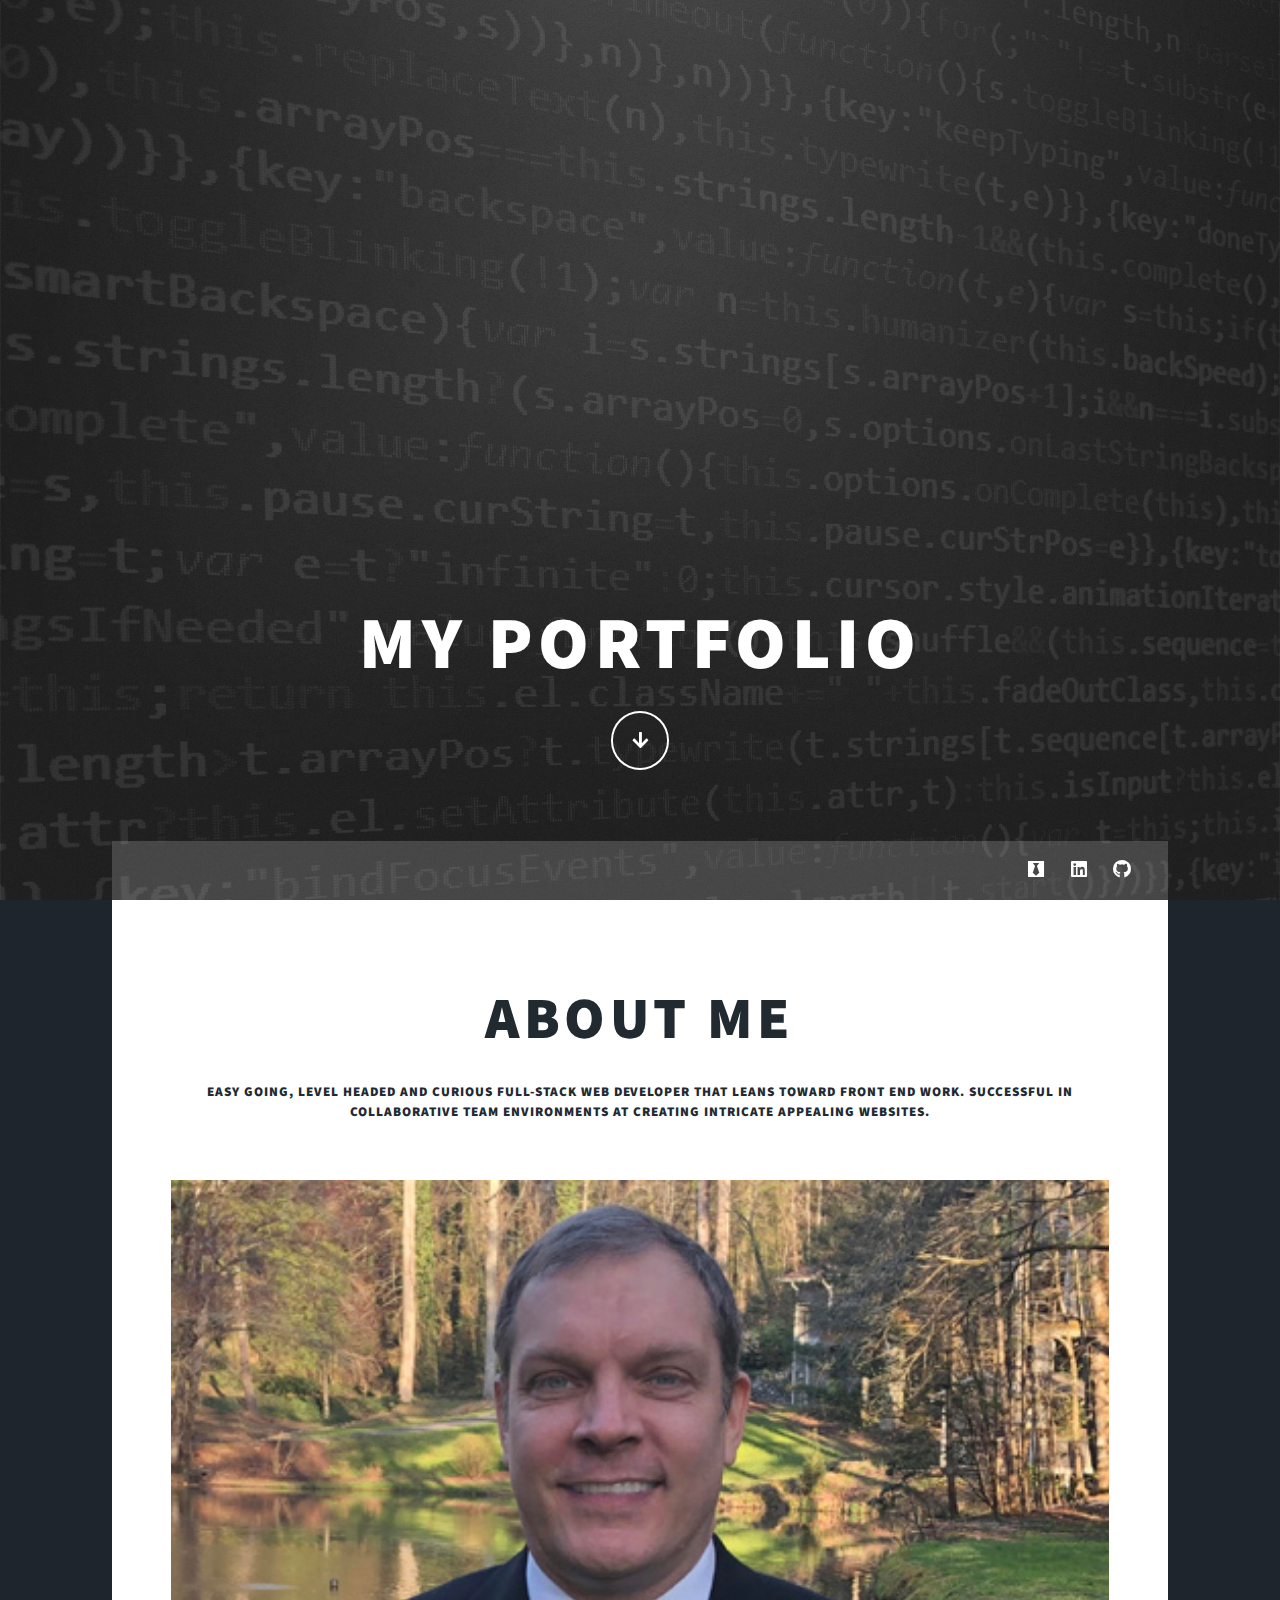
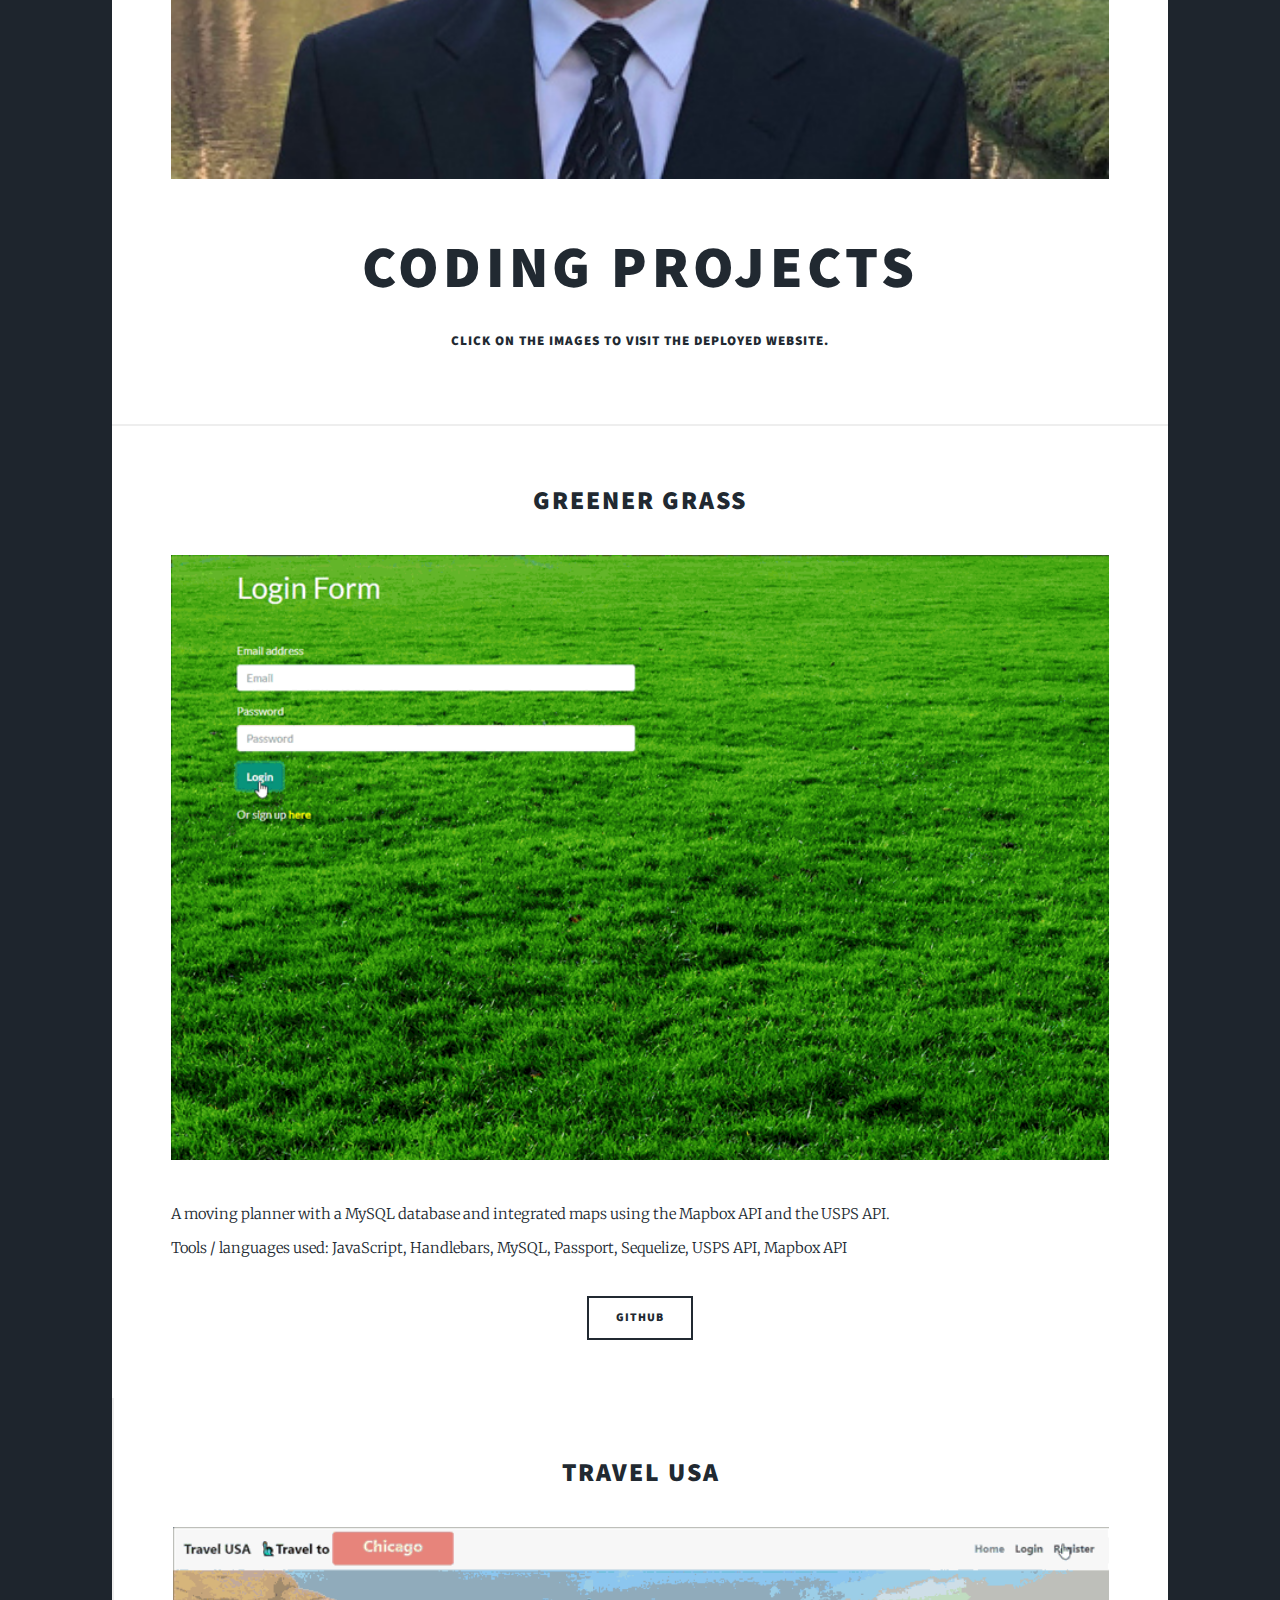
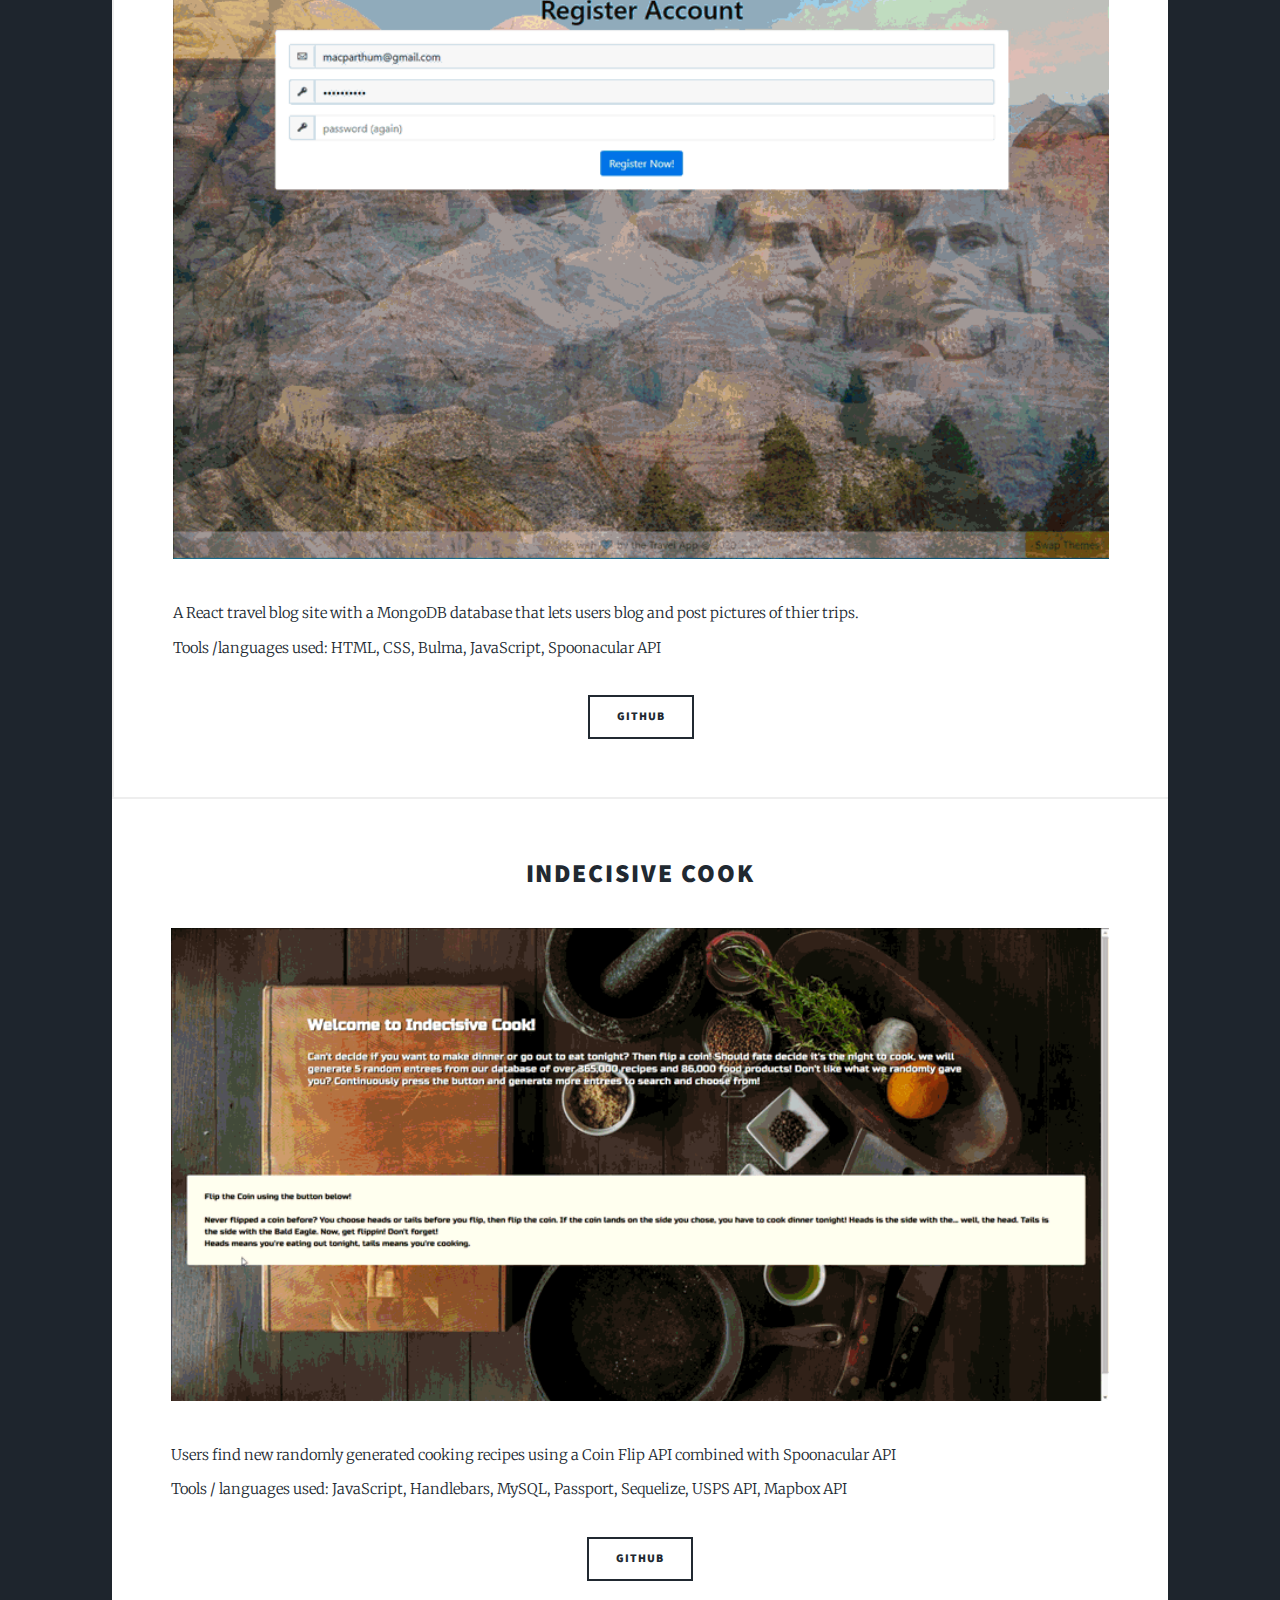
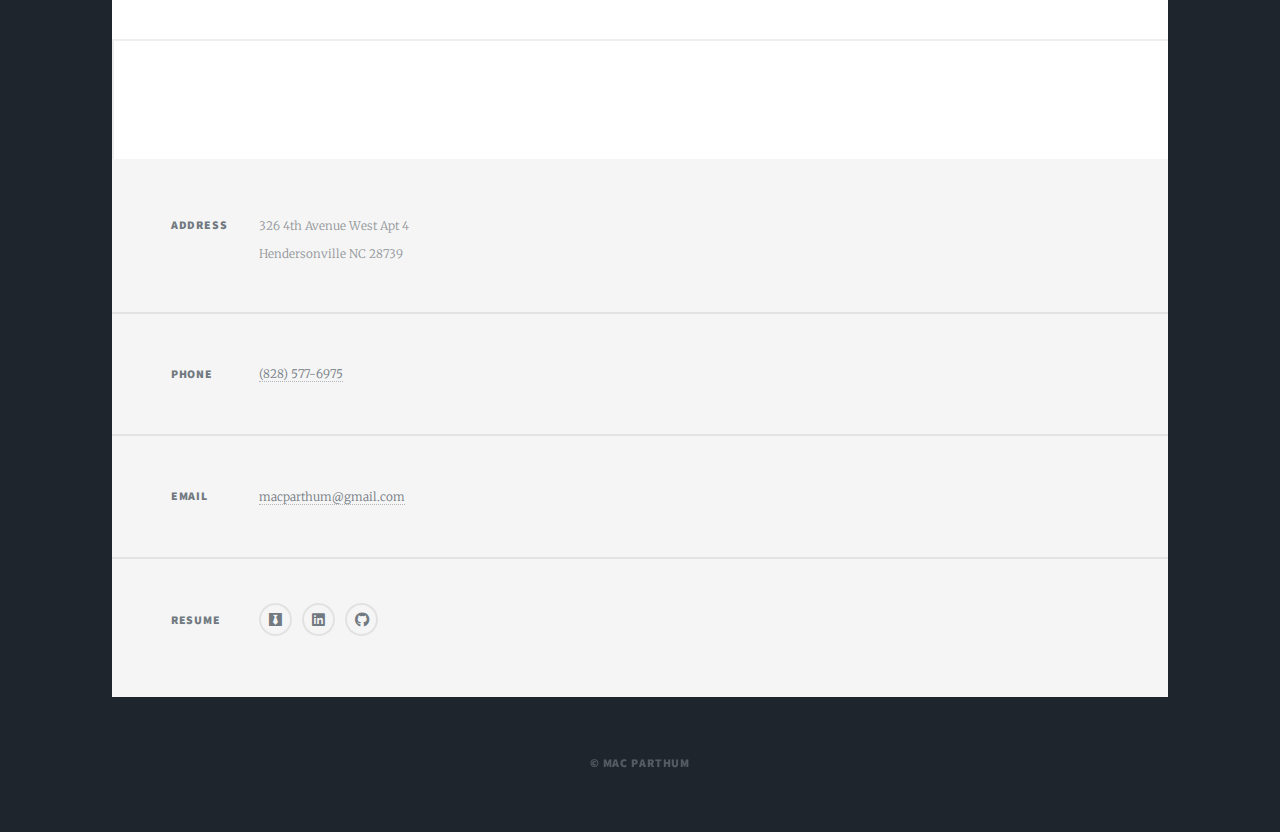
==== commit e032433b: "reverted back to justify in the css as it did wierd things to my info at the bottom" ====
--- a/index.html
+++ b/index.html
@@ -84,7 +84,7 @@
           <a href="https://project-2-group-5.herokuapp.com/login" target="_blank" class="image fit"><img
               src="images/pic02.gif" alt="Greener Grass" /></a>
           <p>
-            A moving planner with a MySQL database and integrated maps.<br>
+            A moving planner with a MySQL database and integrated maps using the Mapbox API and the USPS API.<br>
             Tools / languages used:  JavaScript, Handlebars, MySQL, Passport, Sequelize, USPS API, Mapbox API
             </p>
 
@@ -101,7 +101,7 @@
           </header>
           <a href="https://powerful-brushlands-17971.herokuapp.com/" target="_blank" class="image fit"><img src="images/pic03.gif" alt="Travel USA" /></a>
           <p>
-           A React travel blogger with a MongoDB database that lets users blog and post pictures of thier trips.<br>
+           A React travel blog site with a MongoDB database that lets users blog and post pictures of thier trips.<br>
            Tools /languages used: HTML, CSS, Bulma, JavaScript, Spoonacular API
           </p>
 
@@ -118,7 +118,7 @@
           </header>
           <a href="https://macparthum.github.io/Indecisive_Cook/" target="_blank" class="image fit"><img src="images/pic04.gif" alt="Indecisive Cook" /></a>
           <p>
-            Users find new randomly generated cooking recipes using Spoonacular API<br>
+            Users find new randomly generated cooking recipes using a Coin Flip API combined with Spoonacular API<br>
             Tools / languages used:  JavaScript, Handlebars, MySQL, Passport, Sequelize, USPS API, Mapbox API
           </p>
           <ul class="actions special">
--- a/assets/css/main.css
+++ b/assets/css/main.css
@@ -171,7 +171,7 @@
 	}
 
 	p {
-		text-align: center;
+		text-align: justify;
 		margin: 0 0 2rem 0;
 	}
 
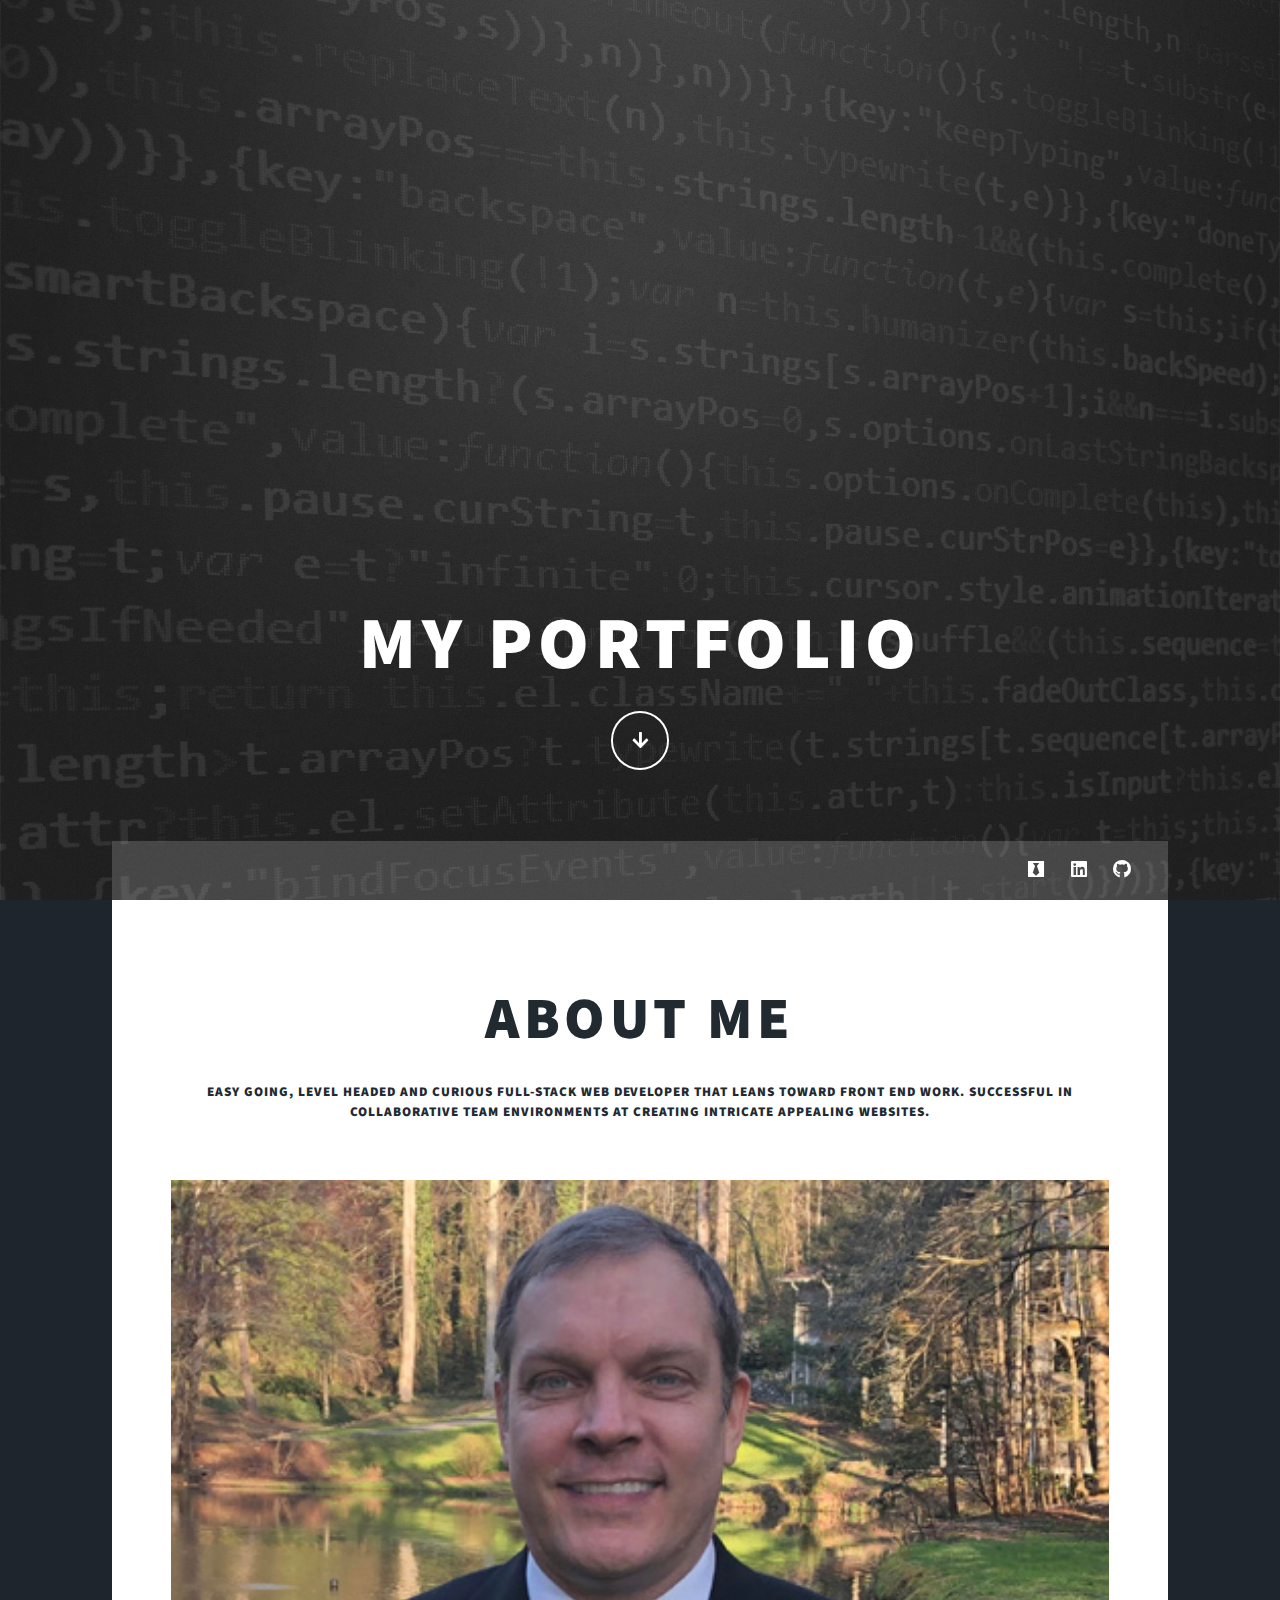
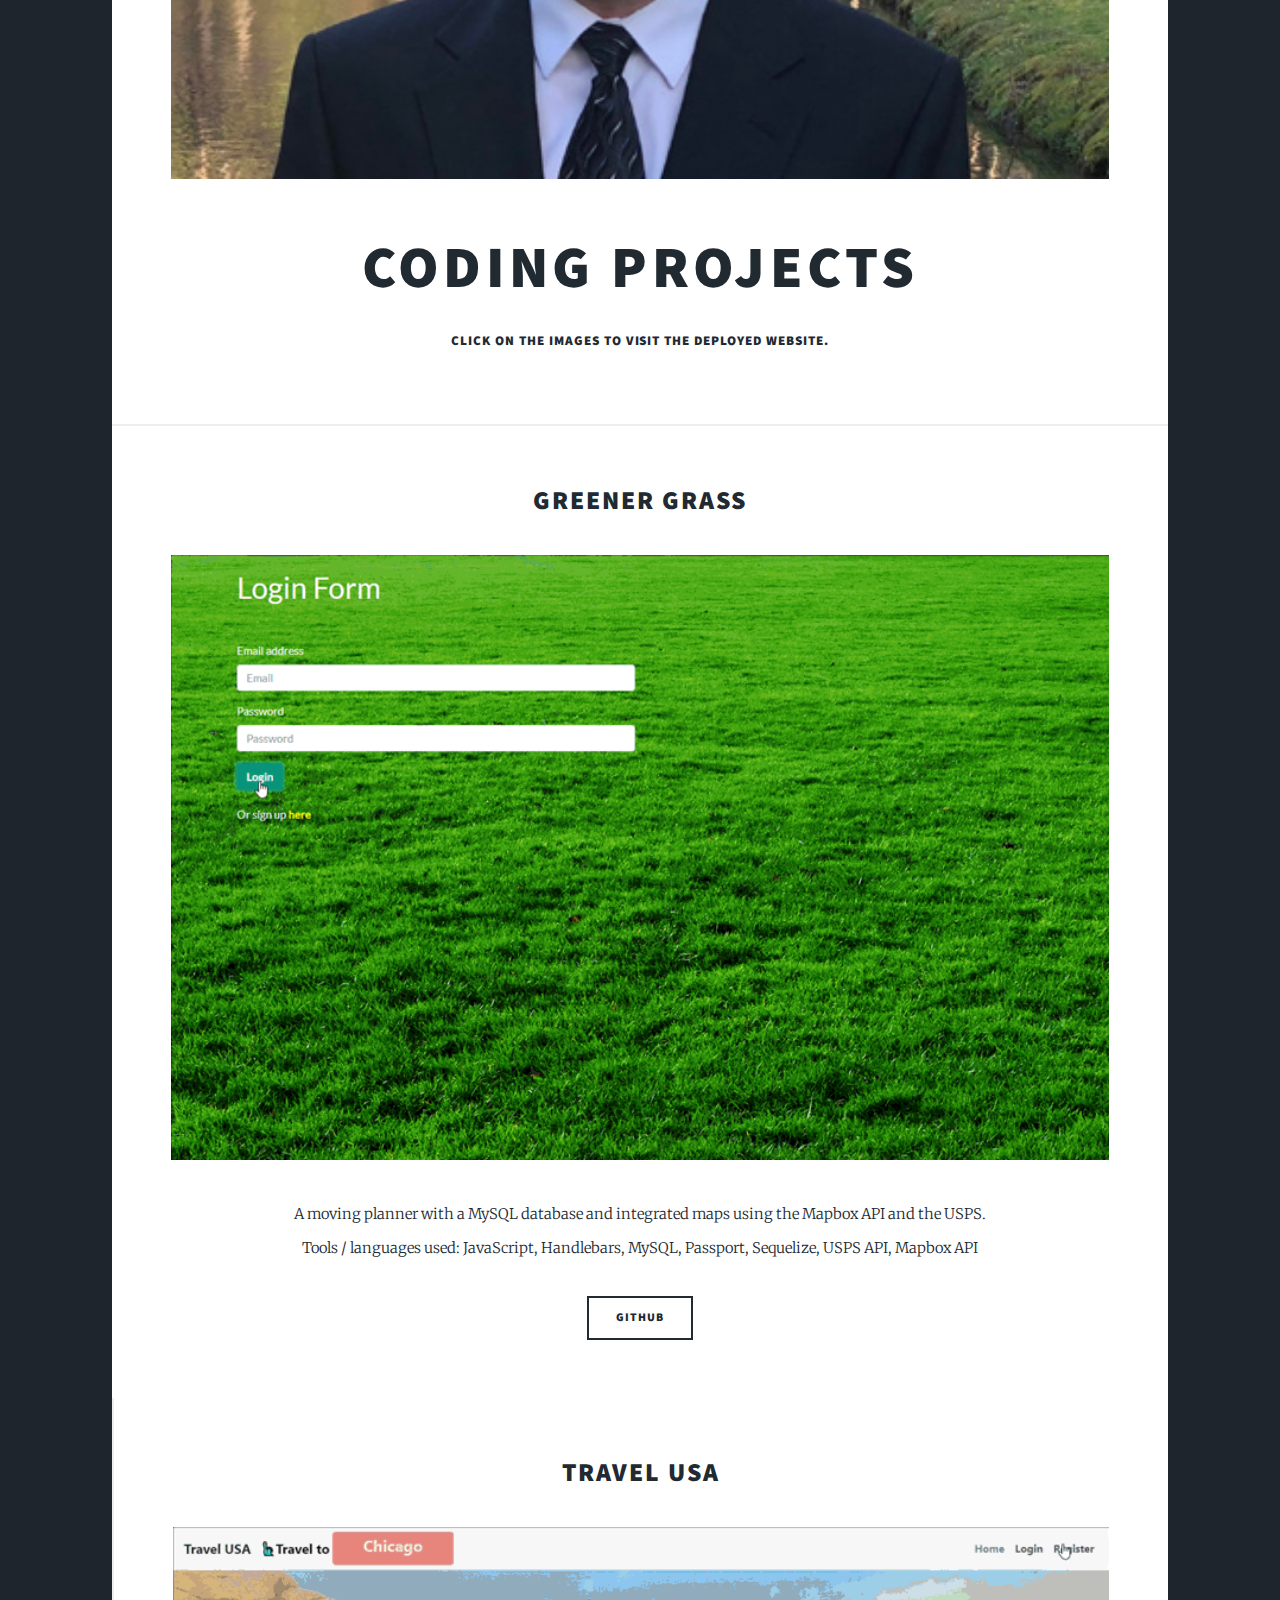
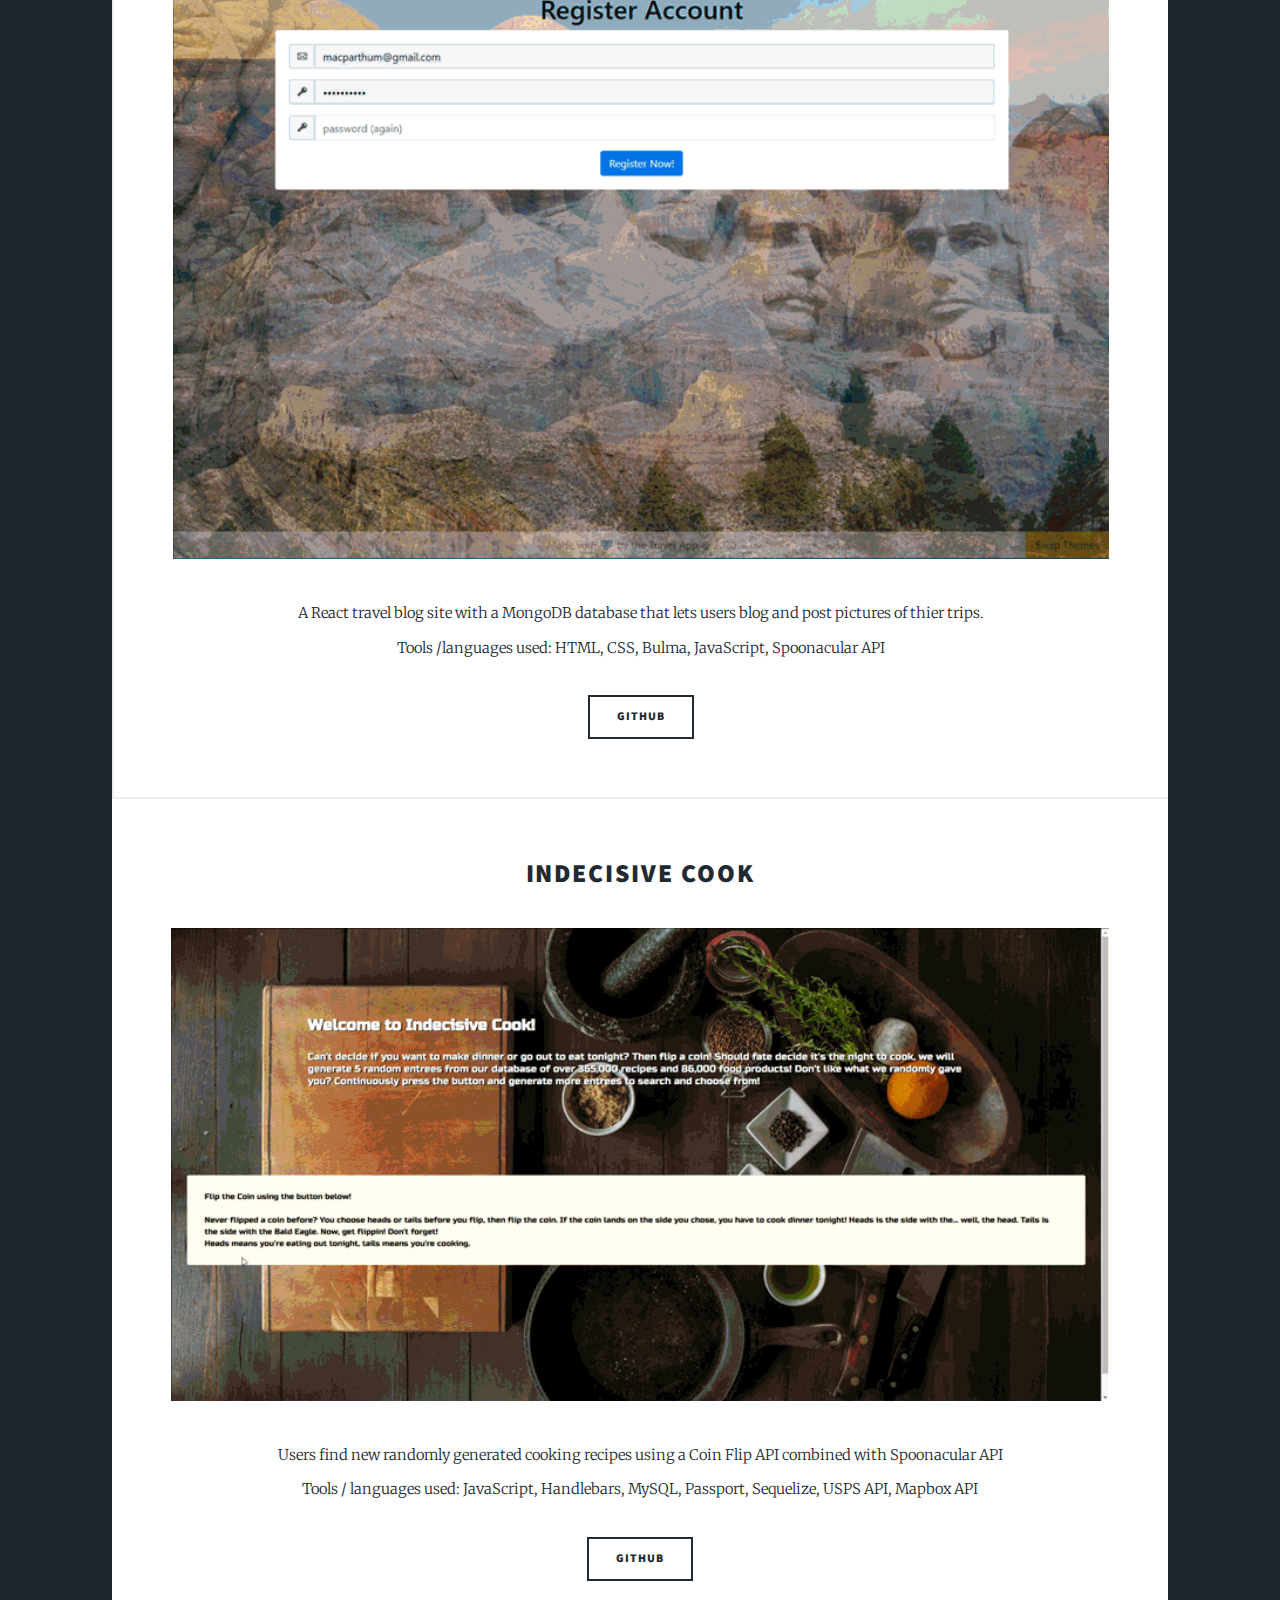
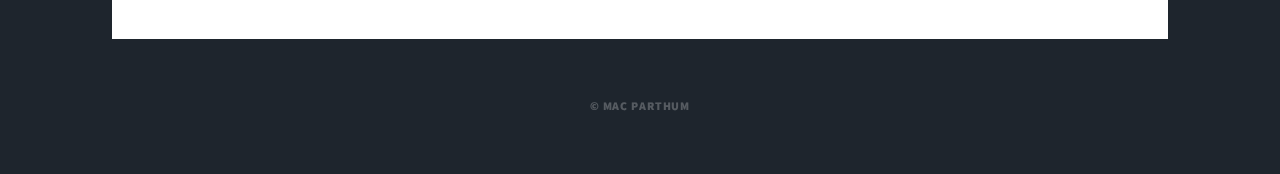
==== commit 9b78ee9d: "removed email and other junk at the bottom of the page.  Recentered text." ====
--- a/index.html
+++ b/index.html
@@ -84,7 +84,7 @@
           <a href="https://project-2-group-5.herokuapp.com/login" target="_blank" class="image fit"><img
               src="images/pic02.gif" alt="Greener Grass" /></a>
           <p>
-            A moving planner with a MySQL database and integrated maps using the Mapbox API and the USPS API.<br>
+            A moving planner with a MySQL database and integrated maps using the Mapbox API and the USPS.<br>
             Tools / languages used:  JavaScript, Handlebars, MySQL, Passport, Sequelize, USPS API, Mapbox API
             </p>
 
@@ -124,16 +124,17 @@
           <ul class="actions special">
             <li><a href="https://github.com/MacParthum/Indecisive_Cook" target_="_blank" class="button">GitHub</a></li>
           </ul>
-        </article>
+        <!-- </article>
 
             <article>
             </article>
 
       </section>
+       -->
     </div>
 
     <!-- Footer -->
-    <footer id="footer">
+    <!-- <footer id="footer">
       <section class="split contact">
         <section class="alt">
           <h3>Address</h3>
@@ -152,8 +153,8 @@
             <a href="mailto: macparthum@gmail.com">macparthum@gmail.com</a>
           </p>
         </section>
-        <section>
-          <h3>Resume</h3>
+        <section> -->
+          <!-- <h3>Resume</h3>
           <br>
           <ul class="icons alt">
 
@@ -172,8 +173,8 @@
             </li>
           </ul>
         </section>
-      </section>
-    </footer>
+      </section> -->
+    <!-- </footer> -->
 
     <!-- Copyright -->
     <div id="copyright">
--- a/assets/css/main.css
+++ b/assets/css/main.css
@@ -171,7 +171,7 @@
 	}
 
 	p {
-		text-align: justify;
+		text-align: center;
 		margin: 0 0 2rem 0;
 	}
 
